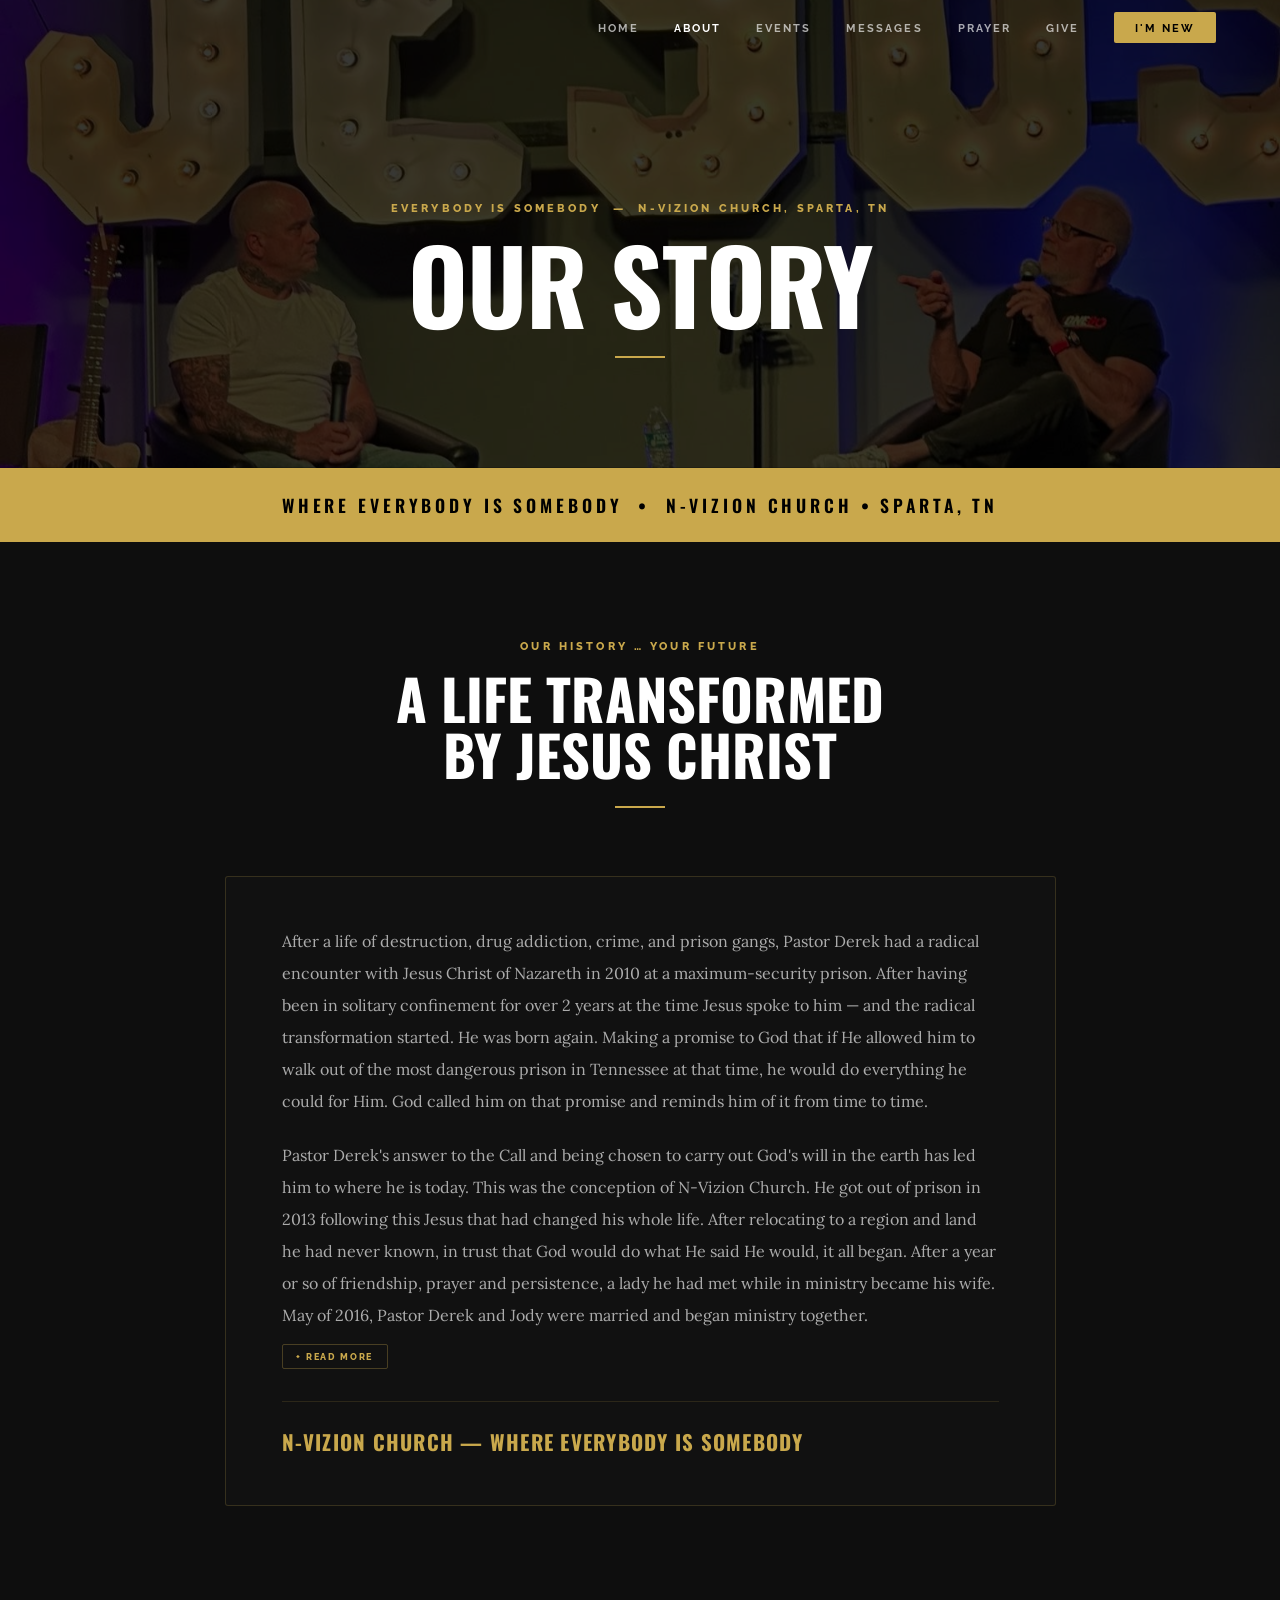
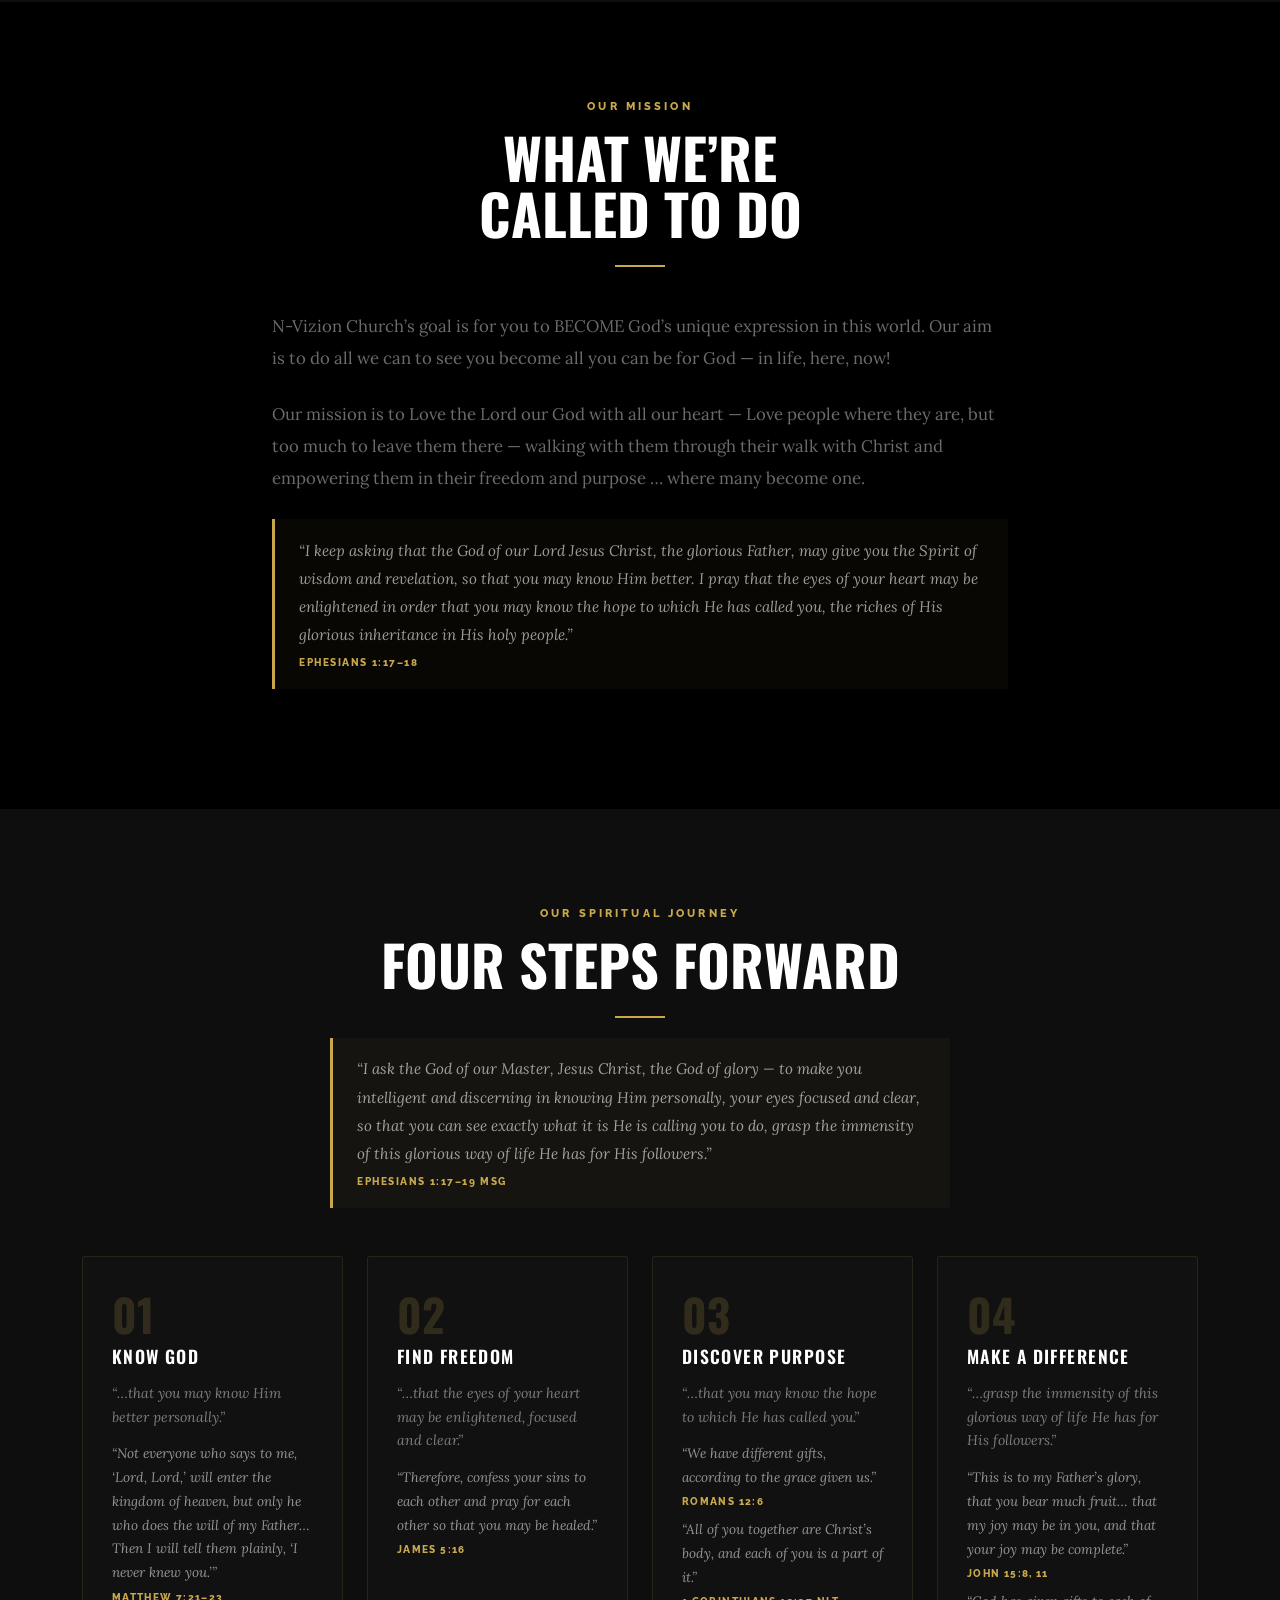
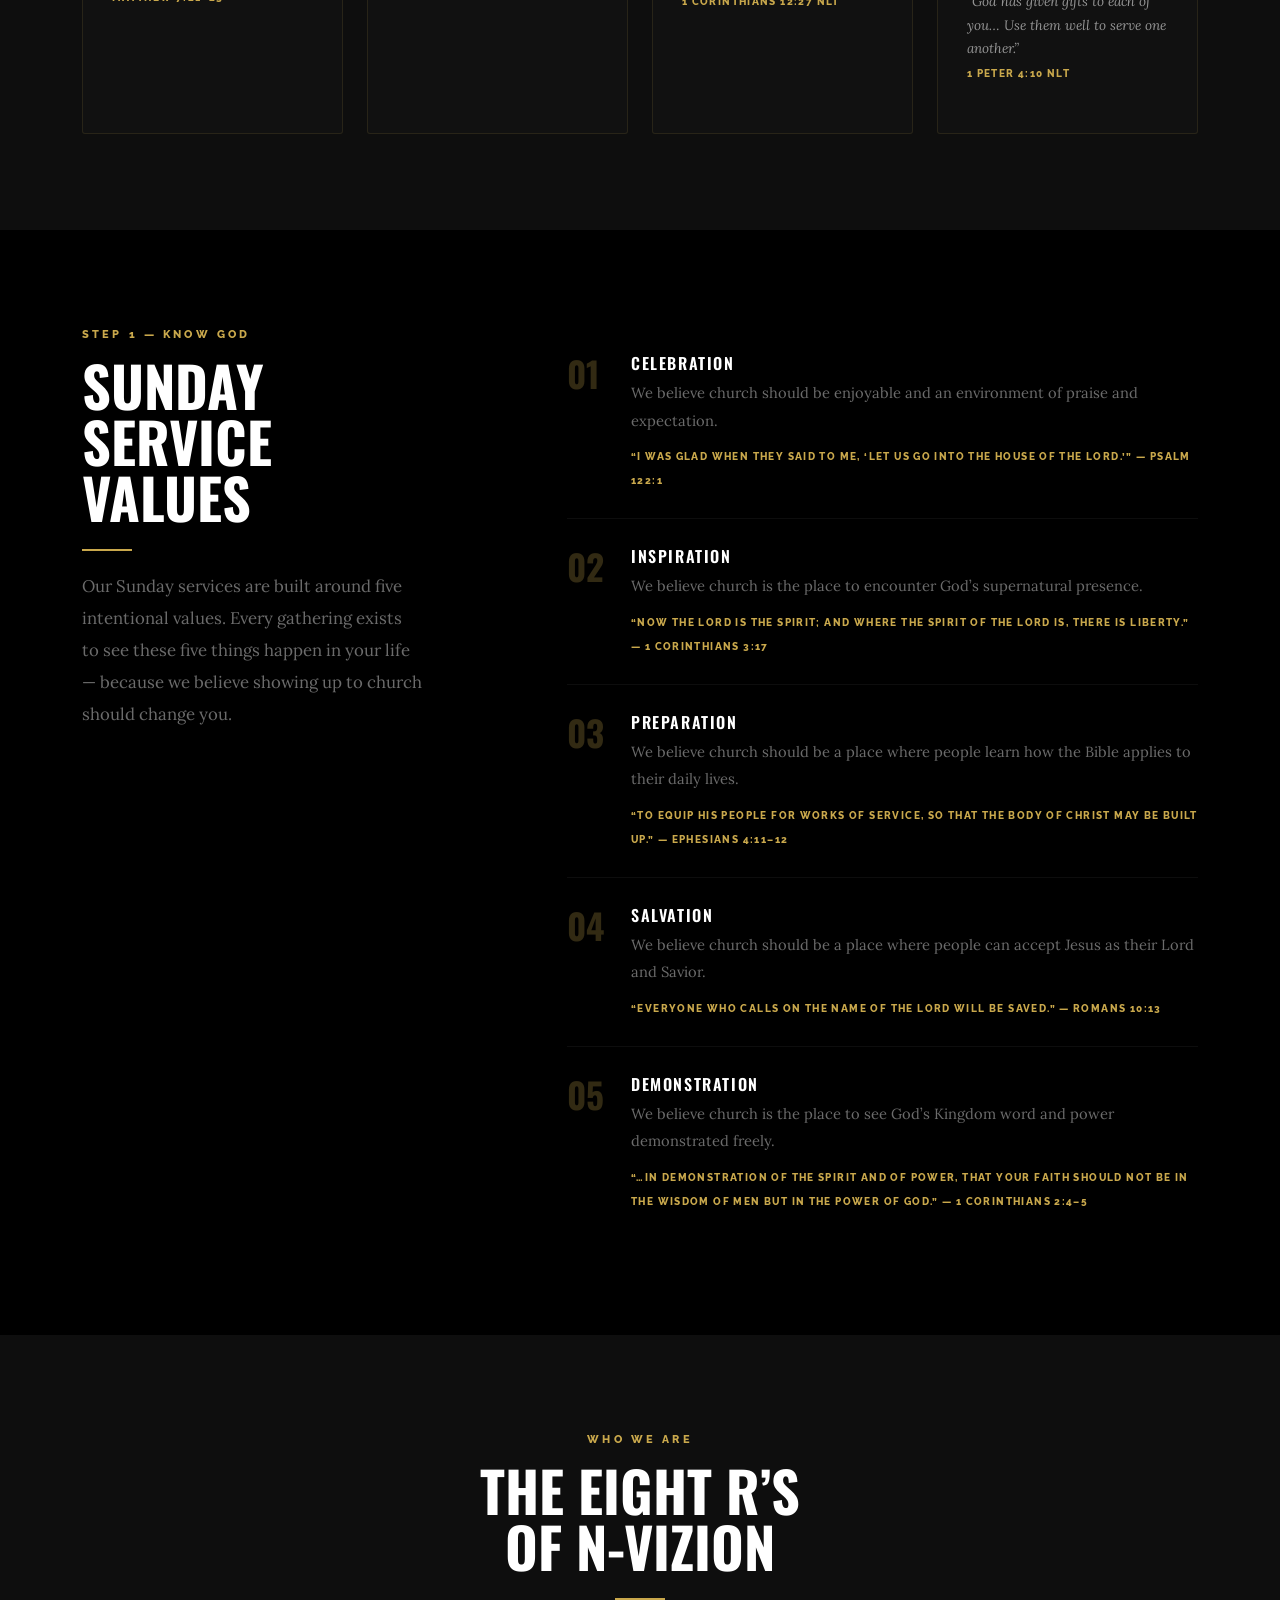
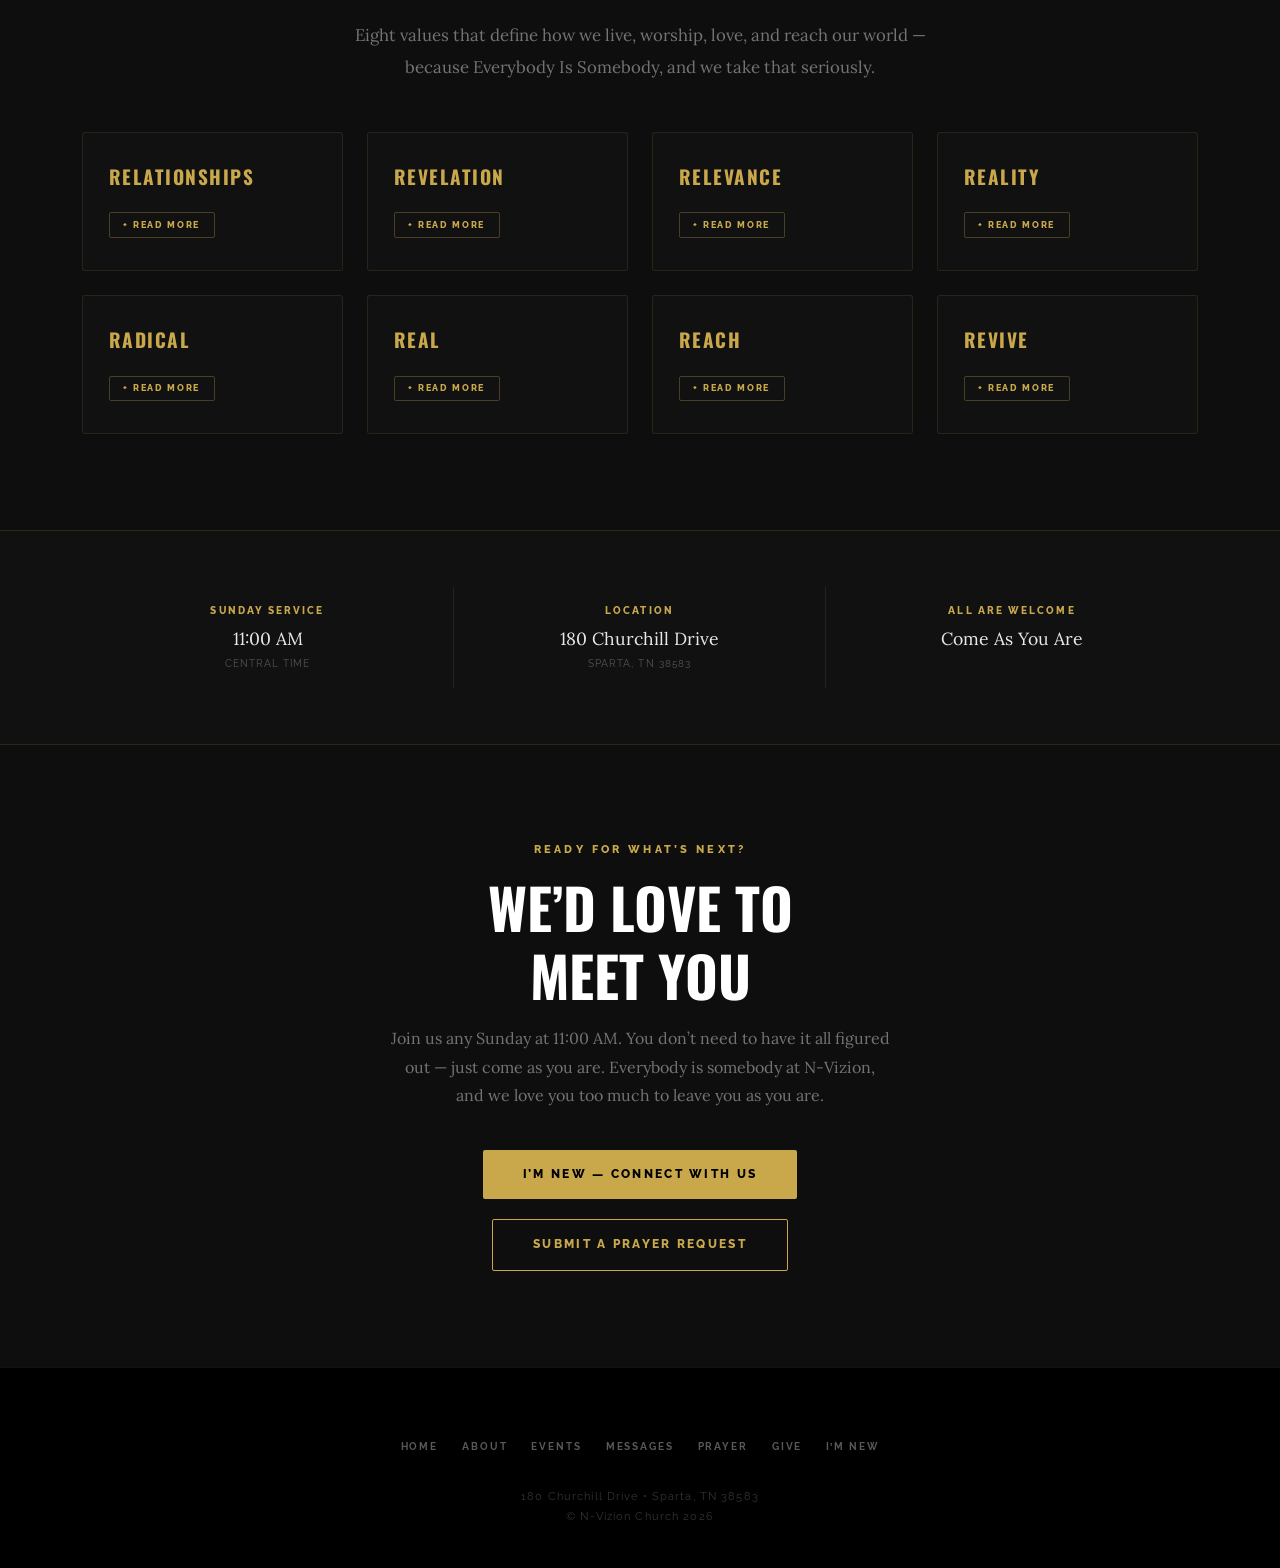
==== about.html @ 4526f561 "V1.11" ====
<!DOCTYPE html>
<html lang="en">
<head>
    <meta charset="utf-8" />
    <meta name="viewport" content="width=device-width, initial-scale=1, shrink-to-fit=no" />
    <meta name="description" content="About N-Vizion Church — Our story, mission, and values. Sparta, TN. Where Everybody Is Somebody." />
    <title>About — N-Vizion Church</title>
    <link rel="icon" type="image/x-icon" href="assets/favicon.ico" />
    <link rel="preconnect" href="https://fonts.googleapis.com" />
    <link rel="preconnect" href="https://fonts.gstatic.com" crossorigin />
    <link href="https://fonts.googleapis.com/css2?family=Oswald:wght@400;500;600;700&family=Raleway:wght@300;400;600;700;800;900&family=Lora:ital,wght@0,400;0,700;1,400&display=swap" rel="stylesheet" />
    <link href="https://cdn.jsdelivr.net/npm/bootstrap@5.2.3/dist/css/bootstrap.min.css" rel="stylesheet" />
    <style>
        *, *::before, *::after { box-sizing: border-box; margin: 0; padding: 0; }
        :root {
            --gold: #c9a84c;
            --gold-light: #e8c86a;
            --black: #000;
            --surface: #0e0e0e;
            --card: #111111;
            --text: rgba(255,255,255,0.82);
            --muted: rgba(255,255,255,0.42);
        }
        html { scroll-behavior: smooth; }
        body { background: var(--black); color: var(--text); font-family: 'Lora', serif; overflow-x: hidden; }
        img { max-width: 100%; }

        /* Scroll reveal */
        .reveal { opacity:0; transform:translateY(48px); transition:opacity .85s cubic-bezier(.16,1,.3,1),transform .85s cubic-bezier(.16,1,.3,1); }
        .reveal.visible { opacity:1; transform:translateY(0); }
        .reveal-delay-1 { transition-delay:.12s; }
        .reveal-delay-2 { transition-delay:.24s; }
        .reveal-delay-3 { transition-delay:.36s; }
        .reveal-delay-4 { transition-delay:.48s; }
        .reveal-delay-5 { transition-delay:.60s; }
        .reveal-delay-6 { transition-delay:.72s; }
        .reveal-delay-7 { transition-delay:.84s; }

        /* Nav */
        .site-nav { position:fixed; top:0; left:0; right:0; z-index:1000; padding:.85rem 0; background:rgba(0,0,0,0); transition:background .4s ease,padding .4s ease; }
        .site-nav.scrolled { background:rgba(0,0,0,.94); backdrop-filter:blur(12px); padding:.5rem 0; border-bottom:1px solid rgba(201,168,76,.13); }
        .nav-inner { display:flex; align-items:center; justify-content:space-between; max-width:1200px; margin:0 auto; padding:0 1.5rem; }
        .nav-logo-wrap a { display:flex; align-items:center; text-decoration:none; }
        .nav-logo { height:48px; width:auto; object-fit:contain; }
        .nav-links { display:flex; align-items:center; gap:2.2rem; list-style:none; }
        .nav-links a { font-family:'Raleway',sans-serif; font-size:.7rem; font-weight:700; letter-spacing:.18em; text-transform:uppercase; color:rgba(255,255,255,.65); text-decoration:none; transition:color .2s; }
        .nav-links a:hover, .nav-links a.active { color:#fff; }
        .nav-cta { font-family:'Raleway',sans-serif; font-size:.68rem; font-weight:800; letter-spacing:.18em; text-transform:uppercase; color:var(--black) !important; background:var(--gold); padding:.55rem 1.3rem; border-radius:2px; text-decoration:none; transition:background .2s; }
        .nav-cta:hover { background:var(--gold-light); color:var(--black) !important; }
        .nav-toggle { display:none; flex-direction:column; gap:5px; background:none; border:none; cursor:pointer; padding:4px; }
        .nav-toggle span { display:block; width:24px; height:2px; background:#fff; transition:all .3s; }
        .mobile-menu { display:none; flex-direction:column; gap:0; background:rgba(0,0,0,.97); padding:1.5rem 1.5rem 2rem; border-top:1px solid rgba(201,168,76,.15); }
        .mobile-menu.open { display:flex; }
        .mobile-menu a { font-family:'Raleway',sans-serif; font-size:.78rem; font-weight:700; letter-spacing:.15em; text-transform:uppercase; color:rgba(255,255,255,.7); text-decoration:none; padding:.85rem 0; border-bottom:1px solid rgba(255,255,255,.06); transition:color .2s; }
        .mobile-menu a:hover { color:#fff; }
        .mobile-menu .nav-cta { margin-top:1.25rem; text-align:center; padding:.8rem; border-bottom:none; border-radius:2px; }
        @media (max-width:900px) { .nav-links { display:none; } .nav-toggle { display:flex; } }

        /* Page hero */
        .page-hero { position:relative; min-height:52vh; display:flex; align-items:center; justify-content:center; overflow:hidden; padding-top:90px; }
        .page-hero-bg { position:absolute; inset:0; background-image:url('assets/img/about-stage.jpg'); background-size:cover; background-position:center 30%; filter:brightness(.22); transform-origin:center; will-change:transform; }
        .page-hero-content { position:relative; z-index:2; text-align:center; padding:4rem 1.5rem; }
        .page-hero-eyebrow { font-family:'Raleway',sans-serif; font-size:.7rem; font-weight:800; letter-spacing:.28em; text-transform:uppercase; color:var(--gold); margin-bottom:1.1rem; }
        .page-hero h1 { font-family:'Oswald',sans-serif; font-size:clamp(3rem,8vw,6.5rem); font-weight:700; text-transform:uppercase; line-height:.95; letter-spacing:-.01em; color:#fff; }
        .page-hero-line { width:50px; height:2px; background:var(--gold); margin:1.5rem auto 0; }

        /* Section headings */
        .section-eyebrow { font-family:'Raleway',sans-serif; font-size:.7rem; font-weight:800; letter-spacing:.28em; text-transform:uppercase; color:var(--gold); margin-bottom:.9rem; }
        .section-headline { font-family:'Oswald',sans-serif; font-size:clamp(2rem,5vw,3.5rem); font-weight:700; text-transform:uppercase; line-height:1; color:#fff; margin-bottom:1.5rem; }
        .divider-gold { width:50px; height:2px; background:var(--gold); margin:1.25rem auto; }

        /* Body text */
        .body-text { font-family:'Lora',serif; font-size:1.05rem; color:var(--muted); line-height:1.9; }

        /* Statement band */
        .statement-band { background:var(--gold); padding:1.5rem 0; text-align:center; }
        .statement-band p { font-family:'Oswald',sans-serif; font-size:clamp(.95rem,2.5vw,1.1rem); font-weight:600; letter-spacing:.22em; text-transform:uppercase; color:#000; margin:0; }

        /* Scripture blockquote */
        .scripture-block { margin:1.5rem 0; padding:1.1rem 1.5rem; border-left:3px solid var(--gold); background:rgba(201,168,76,.04); }
        .scripture-block p { font-family:'Lora',serif; font-style:italic; font-size:.95rem; color:rgba(255,255,255,.6); line-height:1.85; margin:0 0 .4rem; }
        .scripture-block footer { font-family:'Raleway',sans-serif; font-size:.65rem; font-weight:800; letter-spacing:.15em; text-transform:uppercase; color:var(--gold); }

        /* History card */
        .history-card { background:var(--card); border:1px solid rgba(201,168,76,.2); border-radius:3px; padding:3rem 3.5rem; }
        .history-card p { font-family:'Lora',serif; font-size:1rem; color:rgba(255,255,255,.65); line-height:2; margin-bottom:1.4rem; }
        .history-card p:last-of-type { margin-bottom:0; }
        .history-sig { font-family:'Oswald',sans-serif; font-size:1.3rem; font-weight:700; text-transform:uppercase; letter-spacing:.06em; color:var(--gold); padding-top:1.5rem; margin-top:2rem; border-top:1px solid rgba(201,168,76,.15); }
        @media (max-width:768px) { .history-card { padding:2rem 1.5rem; } }

        /* Journey step cards */
        .step-card { background:var(--card); border:1px solid rgba(201,168,76,.12); border-radius:3px; padding:2.2rem 1.8rem; height:100%; transition:border-color .25s; }
        .step-card:hover { border-color:rgba(201,168,76,.4); }
        .step-num { font-family:'Oswald',sans-serif; font-size:2.8rem; font-weight:700; color:rgba(201,168,76,.18); line-height:1; margin-bottom:.6rem; }
        .step-card h3 { font-family:'Oswald',sans-serif; font-size:1.1rem; font-weight:600; text-transform:uppercase; letter-spacing:.08em; color:#fff; margin-bottom:.9rem; }
        .step-card .step-anchor { font-family:'Lora',serif; font-style:italic; font-size:.88rem; color:rgba(255,255,255,.45); line-height:1.7; margin-bottom:.8rem; }
        .step-card .step-verse { font-family:'Lora',serif; font-style:italic; font-size:.85rem; color:rgba(255,255,255,.55); line-height:1.75; margin-bottom:.35rem; }
        .step-card .step-ref { font-family:'Raleway',sans-serif; font-size:.62rem; font-weight:800; letter-spacing:.14em; text-transform:uppercase; color:var(--gold); }

        /* Value rows */
        .value-row { display:flex; align-items:flex-start; gap:1.5rem; padding:1.75rem 0; border-bottom:1px solid rgba(255,255,255,.05); }
        .value-row:last-child { border-bottom:none; }
        .value-num { font-family:'Oswald',sans-serif; font-size:2.2rem; font-weight:700; color:rgba(201,168,76,.25); line-height:1; min-width:2.5rem; padding-top:2px; }
        .value-content h4 { font-family:'Oswald',sans-serif; font-size:1rem; font-weight:600; text-transform:uppercase; letter-spacing:.1em; color:#fff; margin-bottom:.4rem; }
        .value-content p { font-family:'Lora',serif; font-size:.92rem; color:var(--muted); line-height:1.85; margin:0 0 .5rem; }
        .value-content .ref { font-family:'Raleway',sans-serif; font-size:.62rem; font-weight:800; letter-spacing:.14em; text-transform:uppercase; color:var(--gold); }

        /* Eight R cards */
        .r-card { background:var(--card); border:1px solid rgba(201,168,76,.12); border-radius:3px; padding:2rem 1.6rem; height:100%; transition:border-color .25s; }
        .r-card:hover { border-color:rgba(201,168,76,.4); }
        .r-card h3 { font-family:'Oswald',sans-serif; font-size:1.2rem; font-weight:700; text-transform:uppercase; letter-spacing:.08em; color:var(--gold); margin-bottom:.75rem; }
        .r-card p { font-family:'Lora',serif; font-size:.88rem; color:var(--muted); line-height:1.8; margin:0; }

        /* Service strip */
        .service-strip { background:var(--card); border-top:1px solid rgba(201,168,76,.15); border-bottom:1px solid rgba(201,168,76,.15); padding:3.5rem 0; }
        .svc-item { text-align:center; padding:1rem 2rem; border-right:1px solid rgba(201,168,76,.12); }
        .svc-item:last-child { border-right:none; }
        @media (max-width:767px) { .svc-item { border-right:none; border-bottom:1px solid rgba(201,168,76,.12); } .svc-item:last-child { border-bottom:none; } }
        .svc-label { font-family:'Raleway',sans-serif; font-size:.65rem; font-weight:800; letter-spacing:.2em; text-transform:uppercase; color:var(--gold); margin-bottom:.5rem; }
        .svc-value { font-family:'Lora',serif; font-size:1.1rem; color:#e8e8e8; line-height:1.5; }
        .svc-sub { font-family:'Raleway',sans-serif; font-size:.65rem; color:#555; letter-spacing:.1em; text-transform:uppercase; margin-top:.2rem; }

        /* CTA */
        .new-cta { text-align:center; padding:6rem 1.5rem; background:var(--surface); }
        .new-cta .headline { font-family:'Oswald',sans-serif; font-size:clamp(2rem,5vw,3.5rem); font-weight:700; text-transform:uppercase; color:#fff; margin-bottom:1rem; }
        .new-cta .sub { font-family:'Lora',serif; font-size:1rem; color:var(--muted); max-width:500px; margin:0 auto 2.5rem; line-height:1.8; }
        .btn-gold { display:inline-block; font-family:'Raleway',sans-serif; font-size:.72rem; font-weight:800; letter-spacing:.2em; text-transform:uppercase; color:#000; background:var(--gold); padding:1rem 2.5rem; border-radius:2px; text-decoration:none; transition:background .2s,transform .15s; }
        .btn-gold:hover { background:var(--gold-light); color:#000; transform:translateY(-2px); }
        .btn-outline-gold { display:inline-block; font-family:'Raleway',sans-serif; font-size:.72rem; font-weight:800; letter-spacing:.2em; text-transform:uppercase; color:var(--gold); background:transparent; border:1px solid var(--gold); padding:1rem 2.5rem; border-radius:2px; text-decoration:none; transition:background .2s,color .2s; }
        .cta-buttons { display:flex; flex-direction:column; align-items:center; gap:1.25rem; }
        .btn-outline-gold:hover { background:rgba(201,168,76,.1); color:var(--gold-light); }

        /* Footer */
        .site-footer { background:#000; border-top:1px solid rgba(201,168,76,.1); padding:4rem 0 2.5rem; text-align:center; }
        .footer-logo { height:52px; width:auto; margin-bottom:2rem; opacity:.85; }
        .footer-links { display:flex; justify-content:center; flex-wrap:wrap; gap:1.5rem; margin-bottom:2rem; list-style:none; padding:0; }
        .footer-links a { font-family:'Raleway',sans-serif; font-size:.65rem; font-weight:700; letter-spacing:.18em; text-transform:uppercase; color:rgba(255,255,255,.35); text-decoration:none; transition:color .2s; }
        .footer-links a:hover { color:rgba(255,255,255,.75); }
        .footer-address { font-family:'Raleway',sans-serif; font-size:.7rem; letter-spacing:.1em; color:rgba(255,255,255,.2); }
        .footer-address p { margin:.2rem 0; }

        .section { padding:6rem 0; }

    /* READ MORE TOGGLE */
    .more-content { display: none; }
    .more-content.open { display: block; }
    .read-more-btn {
        display: inline-block; background: none;
        border: 1px solid rgba(201,168,76,0.3); border-radius: 2px;
        padding: 0.3rem 0.85rem; margin-top: 0.8rem;
        font-family: 'Raleway', sans-serif; font-weight: 800;
        font-size: 0.57rem; letter-spacing: 0.2em; text-transform: uppercase;
        color: #c9a84c; cursor: pointer; transition: border-color 0.2s, color 0.2s;
    }
    .read-more-btn:hover { border-color: #c9a84c; color: #e8c86a; }
        </style>
</head>
<body>

<!-- NAV -->
<nav class="site-nav" id="siteNav">
    <div class="nav-inner">
        <div class="nav-logo-wrap">
            <a href="index.html"></a>
        </div>
        <ul class="nav-links">
            <li><a href="index.html">Home</a></li>
            <li><a href="about.html" class="active">About</a></li>
            <li><a href="Events.html">Events</a></li>
            <li><a href="Media.html">Messages</a></li>
            <li><a href="Prayer Request.html">Prayer</a></li>
            <li><a href="Give.html">Give</a></li>
            <li><a href="newcomers.html" class="nav-cta">I'm New</a></li>
        </ul>
        <button class="nav-toggle" id="navToggle" aria-label="Open menu">
            <span></span><span></span><span></span>
        </button>
    </div>
    <div class="mobile-menu" id="mobileMenu">
        <a href="index.html">Home</a>
        <a href="about.html">About</a>
        <a href="Events.html">Events</a>
        <a href="Media.html">Messages</a>
        <a href="Prayer Request.html">Prayer Request</a>
        <a href="Give.html">Give</a>
        <a href="newcomers.html" class="nav-cta">I'm New</a>
    </div>
</nav>

<!-- PAGE HERO -->
<section class="page-hero">
    <div class="page-hero-bg" id="heroBg"></div>
    <div class="page-hero-content">
        <p class="page-hero-eyebrow">Everybody Is Somebody &nbsp;&mdash;&nbsp; N-Vizion Church, Sparta, TN</p>
        <h1>Our Story</h1>
        <div class="page-hero-line"></div>
    </div>
</section>

<!-- STATEMENT BAND -->
<div class="statement-band">
    <div class="container">
        <p>Where Everybody Is Somebody &nbsp;&bull;&nbsp; N-Vizion Church &bull; Sparta, TN</p>
    </div>
</div>

<!-- OUR HISTORY -->
<section class="section" style="background: var(--surface);">
    <div class="container">
        <div class="row justify-content-center mb-5">
            <div class="col-lg-8 text-center reveal">
                <p class="section-eyebrow">Our History &hellip; Your Future</p>
                <h2 class="section-headline">A Life Transformed<br>by Jesus Christ</h2>
                <div class="divider-gold"></div>
            </div>
        </div>
        <div class="row justify-content-center">
            <div class="col-lg-9 reveal reveal-delay-1">
                <div class="history-card">
                    <p>After a life of destruction, drug addiction, crime, and prison gangs, Pastor Derek had a radical encounter with Jesus Christ of Nazareth in 2010 at a maximum-security prison. After having been in solitary confinement for over 2 years at the time Jesus spoke to him — and the radical transformation started. He was born again. Making a promise to God that if He allowed him to walk out of the most dangerous prison in Tennessee at that time, he would do everything he could for Him. God called him on that promise and reminds him of it from time to time.</p>
                    <p>Pastor Derek's answer to the Call and being chosen to carry out God's will in the earth has led him to where he is today. This was the conception of N-Vizion Church. He got out of prison in 2013 following this Jesus that had changed his whole life. After relocating to a region and land he had never known, in trust that God would do what He said He would, it all began. After a year or so of friendship, prayer and persistence, a lady he had met while in ministry became his wife. May of 2016, Pastor Derek and Jody were married and began ministry together.</p>

                                        <div id="history-more" class="more-content">
                    <p>In 2020, when the world was shutting down and doubt and despair had gripped the people, Pastor Derek withdrew from a denominational ministry program to sit in his living room with Jody and 2 of their children &mdash; and little did they know, this would be the birth of what we know today as N-Vizion Church. God has placed on them the anointing to destroy the yoke of slavery to religion and traditions of man, to bring forth the Kingdom of our God and His Christ &mdash; the true revelation of what it&rsquo;s all about: relationship with the Father and His will in the earth.</p>
                    <p>Pastor Derek&rsquo;s heart is to see a body fully formed in Christ and walking in the fullness of the Godhead bodily, influencing every realm of governmental authority &mdash; sitting in the rightful seat that Jesus Christ of Nazareth has paid the price for us to sit. Today, if you have been called to us at N-Vizion Church, we are so honored. We make it our aim to do all we can to see you become all you can be for God &mdash; in life, here, now!</p>
                    <p>Jesus Christ of Nazareth is our King and Lord forever. We are anointed by His Holy Spirit, founded on the truth of His Holy Word, and led by the love of the Father that has been extended to us. Let&rsquo;s begin this journey of discovery together as we team up to be all we can be in Christ, and allow Him to be all He desires through us.</p>
                    </div>

                    <button class="read-more-btn" data-target="history-more">+ Read More</button>
                    <div class="history-sig">N-Vizion Church &mdash; Where Everybody Is Somebody</div>
                </div>
            </div>
        </div>
    </div>
</section>

<!-- OUR MISSION -->
<section class="section">
    <div class="container">
        <div class="row justify-content-center">
            <div class="col-lg-8 text-center reveal">
                <p class="section-eyebrow">Our Mission</p>
                <h2 class="section-headline">What We&rsquo;re<br>Called to Do</h2>
                <div class="divider-gold"></div>
            </div>
        </div>
        <div class="row justify-content-center mt-4">
            <div class="col-lg-8 reveal reveal-delay-1">
                <p class="body-text" style="margin-bottom:1.5rem;">N-Vizion Church&rsquo;s goal is for you to BECOME God&rsquo;s unique expression in this world. Our aim is to do all we can to see you become all you can be for God &mdash; in life, here, now!</p>
                <p class="body-text" style="margin-bottom:1.5rem;">Our mission is to Love the Lord our God with all our heart &mdash; Love people where they are, but too much to leave them there &mdash; walking with them through their walk with Christ and empowering them in their freedom and purpose &hellip; where many become one.</p>
                <div class="scripture-block">
                    <p>&ldquo;I keep asking that the God of our Lord Jesus Christ, the glorious Father, may give you the Spirit of wisdom and revelation, so that you may know Him better. I pray that the eyes of your heart may be enlightened in order that you may know the hope to which He has called you, the riches of His glorious inheritance in His holy people.&rdquo;</p>
                    <footer>Ephesians 1:17&ndash;18</footer>
                </div>
            </div>
        </div>
    </div>
</section>

<!-- SPIRITUAL JOURNEY -->
<section class="section" style="background: var(--surface);">
    <div class="container">
        <div class="row justify-content-center mb-5">
            <div class="col-lg-8 text-center reveal">
                <p class="section-eyebrow">Our Spiritual Journey</p>
                <h2 class="section-headline">Four Steps Forward</h2>
                <div class="divider-gold"></div>
                <div class="scripture-block" style="text-align:left; max-width:620px; margin:0 auto;">
                    <p>&ldquo;I ask the God of our Master, Jesus Christ, the God of glory &mdash; to make you intelligent and discerning in knowing Him personally, your eyes focused and clear, so that you can see exactly what it is He is calling you to do, grasp the immensity of this glorious way of life He has for His followers.&rdquo;</p>
                    <footer>Ephesians 1:17&ndash;19 MSG</footer>
                </div>
            </div>
        </div>
        <div class="row g-4">
            <div class="col-md-6 col-lg-3 reveal reveal-delay-1">
                <div class="step-card">
                    <div class="step-num">01</div>
                    <h3>Know God</h3>
                    <p class="step-anchor">&ldquo;&hellip;that you may know Him better personally.&rdquo;</p>
                    <p class="step-verse">&ldquo;Not everyone who says to me, &lsquo;Lord, Lord,&rsquo; will enter the kingdom of heaven, but only he who does the will of my Father&hellip; Then I will tell them plainly, &lsquo;I never knew you.&rsquo;&rdquo;</p>
                    <p class="step-ref">Matthew 7:21&ndash;23</p>
                </div>
            </div>
            <div class="col-md-6 col-lg-3 reveal reveal-delay-2">
                <div class="step-card">
                    <div class="step-num">02</div>
                    <h3>Find Freedom</h3>
                    <p class="step-anchor">&ldquo;&hellip;that the eyes of your heart may be enlightened, focused and clear.&rdquo;</p>
                    <p class="step-verse">&ldquo;Therefore, confess your sins to each other and pray for each other so that you may be healed.&rdquo;</p>
                    <p class="step-ref">James 5:16</p>
                </div>
            </div>
            <div class="col-md-6 col-lg-3 reveal reveal-delay-3">
                <div class="step-card">
                    <div class="step-num">03</div>
                    <h3>Discover Purpose</h3>
                    <p class="step-anchor">&ldquo;&hellip;that you may know the hope to which He has called you.&rdquo;</p>
                    <p class="step-verse">&ldquo;We have different gifts, according to the grace given us.&rdquo;</p>
                    <p class="step-ref" style="margin-bottom:.5rem;">Romans 12:6</p>
                    <p class="step-verse">&ldquo;All of you together are Christ&rsquo;s body, and each of you is a part of it.&rdquo;</p>
                    <p class="step-ref">1 Corinthians 12:27 NLT</p>
                </div>
            </div>
            <div class="col-md-6 col-lg-3 reveal reveal-delay-4">
                <div class="step-card">
                    <div class="step-num">04</div>
                    <h3>Make a Difference</h3>
                    <p class="step-anchor">&ldquo;&hellip;grasp the immensity of this glorious way of life He has for His followers.&rdquo;</p>
                    <p class="step-verse">&ldquo;This is to my Father&rsquo;s glory, that you bear much fruit&hellip; that my joy may be in you, and that your joy may be complete.&rdquo;</p>
                    <p class="step-ref" style="margin-bottom:.5rem;">John 15:8, 11</p>
                    <p class="step-verse">&ldquo;God has given gifts to each of you&hellip; Use them well to serve one another.&rdquo;</p>
                    <p class="step-ref">1 Peter 4:10 NLT</p>
                </div>
            </div>
        </div>
    </div>
</section>

<!-- SUNDAY SERVICE VALUES -->
<section class="section">
    <div class="container">
        <div class="row g-5 align-items-start">
            <div class="col-lg-4 reveal">
                <p class="section-eyebrow">Step 1 &mdash; Know God</p>
                <h2 class="section-headline">Sunday Service<br>Values</h2>
                <div class="divider-gold" style="margin-left:0;"></div>
                <p class="body-text">Our Sunday services are built around five intentional values. Every gathering exists to see these five things happen in your life &mdash; because we believe showing up to church should change you.</p>
            </div>
            <div class="col-lg-7 offset-lg-1 reveal reveal-delay-1">
                <div class="value-row">
                    <div class="value-num">01</div>
                    <div class="value-content">
                        <h4>Celebration</h4>
                        <p>We believe church should be enjoyable and an environment of praise and expectation.</p>
                        <span class="ref">&ldquo;I was glad when they said to me, &lsquo;Let us go into the house of the Lord.&rsquo;&rdquo; &mdash; Psalm 122:1</span>
                    </div>
                </div>
                <div class="value-row">
                    <div class="value-num">02</div>
                    <div class="value-content">
                        <h4>Inspiration</h4>
                        <p>We believe church is the place to encounter God&rsquo;s supernatural presence.</p>
                        <span class="ref">&ldquo;Now the Lord is the Spirit; and where the Spirit of the Lord is, there is liberty.&rdquo; &mdash; 1 Corinthians 3:17</span>
                    </div>
                </div>
                <div class="value-row">
                    <div class="value-num">03</div>
                    <div class="value-content">
                        <h4>Preparation</h4>
                        <p>We believe church should be a place where people learn how the Bible applies to their daily lives.</p>
                        <span class="ref">&ldquo;To equip His people for works of service, so that the body of Christ may be built up.&rdquo; &mdash; Ephesians 4:11&ndash;12</span>
                    </div>
                </div>
                <div class="value-row">
                    <div class="value-num">04</div>
                    <div class="value-content">
                        <h4>Salvation</h4>
                        <p>We believe church should be a place where people can accept Jesus as their Lord and Savior.</p>
                        <span class="ref">&ldquo;Everyone who calls on the name of the Lord will be saved.&rdquo; &mdash; Romans 10:13</span>
                    </div>
                </div>
                <div class="value-row">
                    <div class="value-num">05</div>
                    <div class="value-content">
                        <h4>Demonstration</h4>
                        <p>We believe church is the place to see God&rsquo;s Kingdom word and power demonstrated freely.</p>
                        <span class="ref">&ldquo;&hellip;in demonstration of the Spirit and of power, that your faith should not be in the wisdom of men but in the power of God.&rdquo; &mdash; 1 Corinthians 2:4&ndash;5</span>
                    </div>
                </div>
            </div>
        </div>
    </div>
</section>

<!-- THE EIGHT R'S -->
<section class="section" style="background: var(--surface);">
    <div class="container">
        <div class="row justify-content-center mb-5">
            <div class="col-lg-8 text-center reveal">
                <p class="section-eyebrow">Who We Are</p>
                <h2 class="section-headline">The Eight R&rsquo;s<br>of N-Vizion</h2>
                <div class="divider-gold"></div>
                <p class="body-text" style="max-width:580px; margin:0 auto;">Eight values that define how we live, worship, love, and reach our world &mdash; because Everybody Is Somebody, and we take that seriously.</p>
            </div>
        </div>
        <div class="row g-4 mb-4">
            <div class="col-md-6 col-lg-3 reveal reveal-delay-1">
                <div class="r-card">
                    <h3>Relationships</h3>

                                        <div id="r-more-1" class="more-content">
                    <p style="margin-top:.65rem;">We Love God and Love People. It is the foundation of who we are. Jesus is King and we worship with all our might. We break the spirit of religion and help real people encounter the life-changing presence of Almighty God.</p>
                    </div>

                    <button class="read-more-btn" data-target="r-more-1">+ Read More</button>
                </div>
            </div>
            <div class="col-md-6 col-lg-3 reveal reveal-delay-2">
                <div class="r-card">
                                        <h3>Revelation</h3>

                                        <div id="r-more-2" class="more-content">
                    <p style="margin-top:.65rem;">We Love His Word. It is a light to our path and a lamp to our feet. We honor the Word with active reverence and respect &mdash; and the Kingdom is our pursuit. We have an undying hunger to seek His Kingdom first.</p>
                    </div>

                    <button class="read-more-btn" data-target="r-more-2">+ Read More</button>
                </div>
            </div>
            <div class="col-md-6 col-lg-3 reveal reveal-delay-3">
                <div class="r-card">
                                        <h3>Relevance</h3>

                                        <div id="r-more-3" class="more-content">
                    <p style="margin-top:.65rem;">We won&rsquo;t marry our methods. We will marry the move of the Holy Spirit. Our faith is active &mdash; not just for the hereafter, but the here and now. Jesus came that we might have life and life more abundantly.</p>
                    </div>

                    <button class="read-more-btn" data-target="r-more-3">+ Read More</button>
                </div>
            </div>
            <div class="col-md-6 col-lg-3 reveal reveal-delay-4">
                <div class="r-card">
                                        <h3>Reality</h3>

                                        <div id="r-more-4" class="more-content">
                    <p style="margin-top:.65rem;">We won&rsquo;t limit God to history &mdash; we will see Him manifest His glory here and now. We expect the full manifestation of the Holy Spirit&rsquo;s presence and power. We live radical generosity, because He is worthy.</p>
                    </div>

                    <button class="read-more-btn" data-target="r-more-4">+ Read More</button>
                </div>
            </div>
        </div>
        <div class="row g-4">
            <div class="col-md-6 col-lg-3 reveal reveal-delay-1">
                <div class="r-card">
                                        <h3>Radical</h3>

                                        <div id="r-more-5" class="more-content">
                    <p style="margin-top:.65rem;">We will be and do things different from the usual and traditional ways. We are extremely passionate in our service to the Lord and lean in to God&rsquo;s ability to change our existing views, habits, and conditions for His purpose.</p>
                    </div>

                    <button class="read-more-btn" data-target="r-more-5">+ Read More</button>
                </div>
            </div>
            <div class="col-md-6 col-lg-3 reveal reveal-delay-2">
                <div class="r-card">
                                        <h3>Real</h3>

                                        <div id="r-more-6" class="more-content">
                    <p style="margin-top:.65rem;">We will live with substance, so our lives are what we claim them to be in all areas. The &ldquo;fake&rdquo; will break off our lives. We are authentic &mdash; genuine in our faith, our love, what we are for and what we are against.</p>
                    </div>

                    <button class="read-more-btn" data-target="r-more-6">+ Read More</button>
                </div>
            </div>
            <div class="col-md-6 col-lg-3 reveal reveal-delay-3">
                <div class="r-card">
                                        <h3>Reach</h3>

                                        <div id="r-more-7" class="more-content">
                    <p style="margin-top:.65rem;">We try hard to achieve or succeed at what we set out to accomplish. We will reach to advance the Kingdom &mdash; for the lost, for the straggler, for every area of success that God has for us. It is His will that we prosper.</p>
                    </div>

                    <button class="read-more-btn" data-target="r-more-7">+ Read More</button>
                </div>
            </div>
            <div class="col-md-6 col-lg-3 reveal reveal-delay-4">
                <div class="r-card">
                    <h3>Revive</h3>

                                        <div id="r-more-8" class="more-content">
                    <p style="margin-top:.65rem;">We will live with a burning passion and stay full of the Holy Spirit and His Word, allowing God to revive everyone and everything we come in contact with. We are committed to being active in our service to and for the Lord.</p>
                    </div>

                    <button class="read-more-btn" data-target="r-more-8">+ Read More</button>
                </div>
            </div>
        </div>
    </div>
</section>

<!-- SERVICE INFO STRIP -->
<div class="service-strip">
    <div class="container">
        <div class="row g-0 justify-content-center">
            <div class="col-md-4 svc-item reveal">
                <div class="svc-label">Sunday Service</div>
                <div class="svc-value">11:00 AM</div>
                <div class="svc-sub">Central Time</div>
            </div>
            <div class="col-md-4 svc-item reveal reveal-delay-1">
                <div class="svc-label">Location</div>
                <div class="svc-value">180 Churchill Drive</div>
                <div class="svc-sub">Sparta, TN 38583</div>
            </div>
            <div class="col-md-4 svc-item reveal reveal-delay-2">
                <div class="svc-label">All Are Welcome</div>
                <div class="svc-value">Come As You Are</div>
            </div>
        </div>
    </div>
</div>

<!-- CTA -->
<div class="new-cta">
    <p class="section-eyebrow" style="margin-bottom:1rem;">Ready for What&rsquo;s Next?</p>
    <h2 class="headline">We&rsquo;d Love to<br>Meet You</h2>
    <p class="sub">Join us any Sunday at 11:00 AM. You don&rsquo;t need to have it all figured out &mdash; just come as you are. Everybody is somebody at N-Vizion, and we love you too much to leave you as you are.</p>
    <div class="cta-buttons">
        <a href="newcomers.html" class="btn-gold">I&rsquo;m New &mdash; Connect with Us</a>
        <a href="Prayer Request.html" class="btn-outline-gold">Submit a Prayer Request</a>
    </div>
</div>

<!-- FOOTER -->
<footer class="site-footer">
    <div class="container">
        <ul class="footer-links">
            <li><a href="index.html">Home</a></li>
            <li><a href="about.html">About</a></li>
            <li><a href="Events.html">Events</a></li>
            <li><a href="Media.html">Messages</a></li>
            <li><a href="Prayer Request.html">Prayer</a></li>
            <li><a href="Give.html">Give</a></li>
            <li><a href="newcomers.html">I&rsquo;m New</a></li>
        </ul>
        <div class="footer-address">
            <p>180 Churchill Drive &bull; Sparta, TN 38583</p>
            <p>&copy; N-Vizion Church 2026</p>
        </div>
    </div>
</footer>

<script>
    const nav = document.getElementById('siteNav');
    window.addEventListener('scroll', () => { nav.classList.toggle('scrolled', window.scrollY > 40); }, { passive: true });
    const toggle = document.getElementById('navToggle');
    const menu = document.getElementById('mobileMenu');
    toggle.addEventListener('click', () => menu.classList.toggle('open'));
    const heroBg = document.getElementById('heroBg');
    window.addEventListener('scroll', () => { if (heroBg) heroBg.style.transform = `translateY(${window.scrollY * 0.3}px)`; }, { passive: true });
    const observer = new IntersectionObserver((entries) => {
        entries.forEach(e => { if (e.isIntersecting) { e.target.classList.add('visible'); observer.unobserve(e.target); } });
    }, { threshold: 0.1 });

    // Read More toggles
    document.querySelectorAll('.read-more-btn').forEach(function(btn){
        btn.addEventListener('click', function(){
            var t = document.getElementById(btn.dataset.target);
            var open = t.classList.toggle('open');
            btn.textContent = open ? '— Read Less' : '+ Read More';
        });
    });
    document.querySelectorAll('.reveal').forEach(el => observer.observe(el));
</script>

</body>
</html>
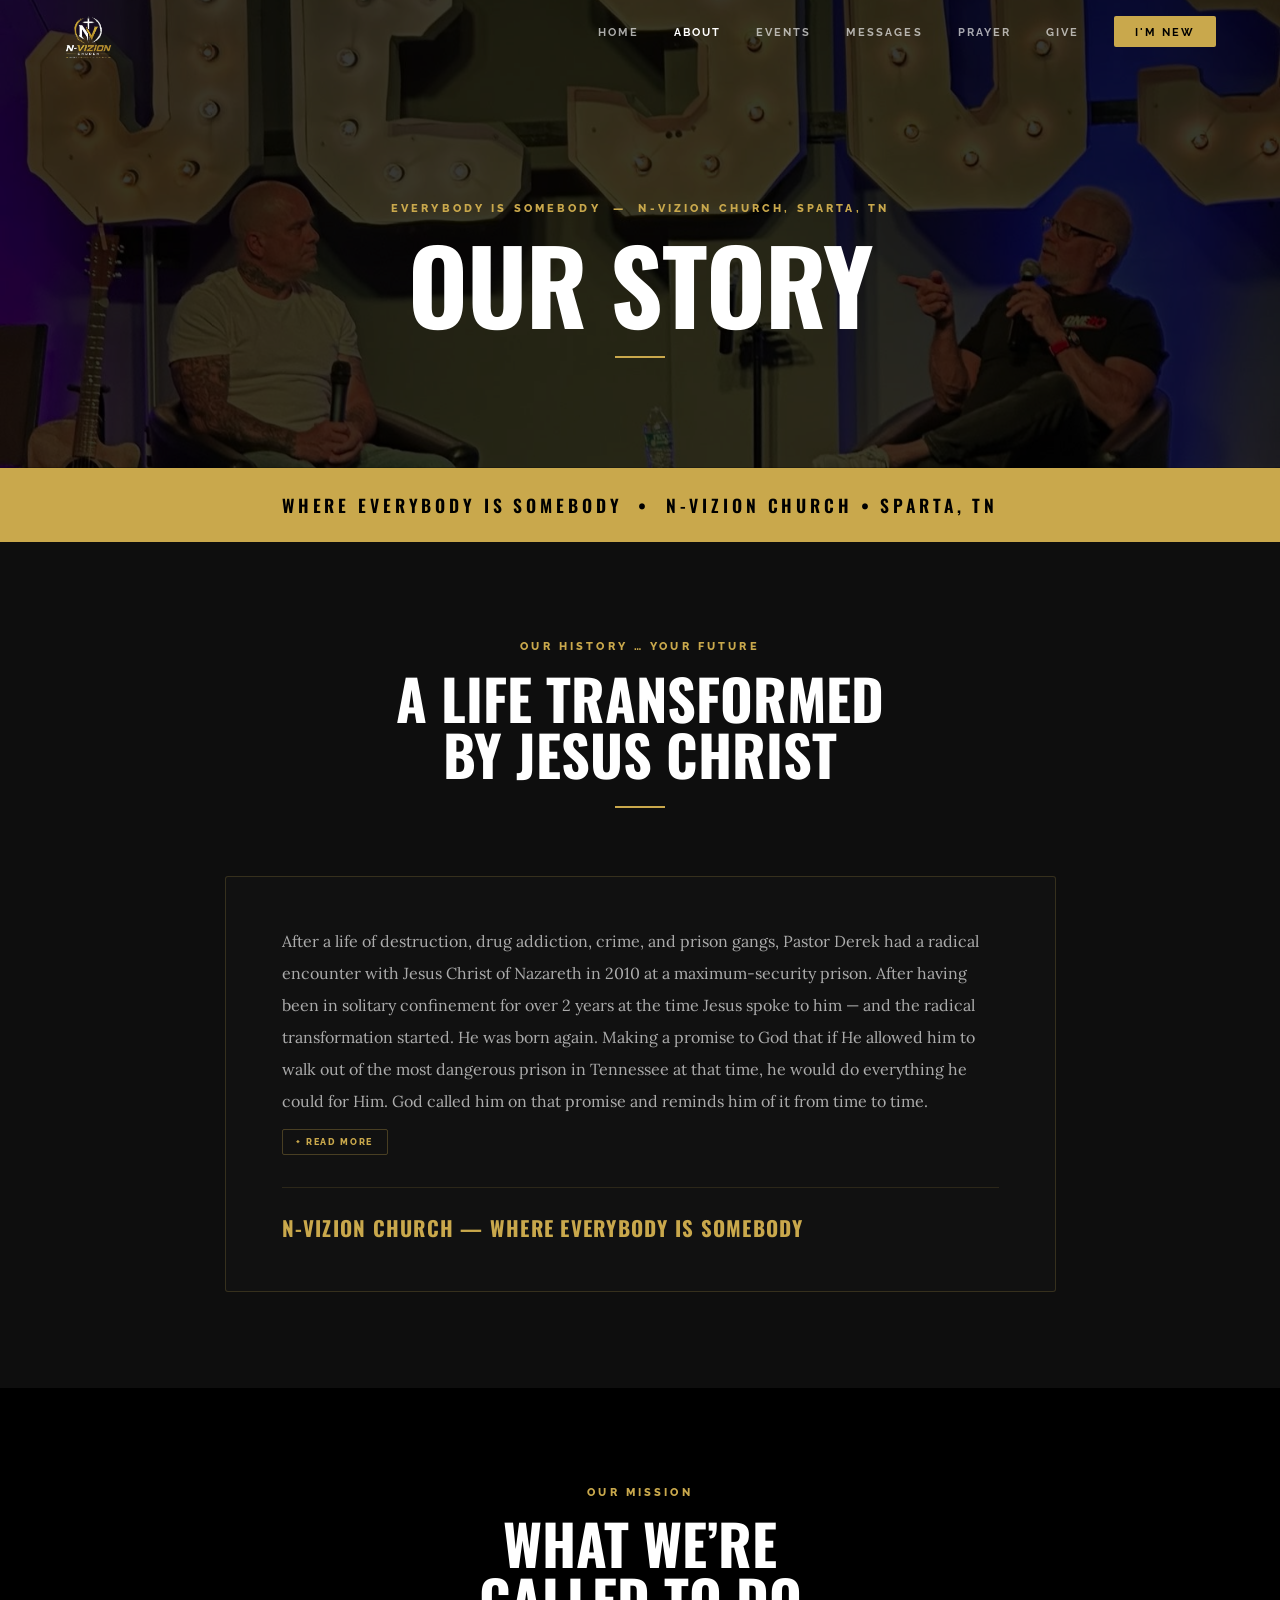
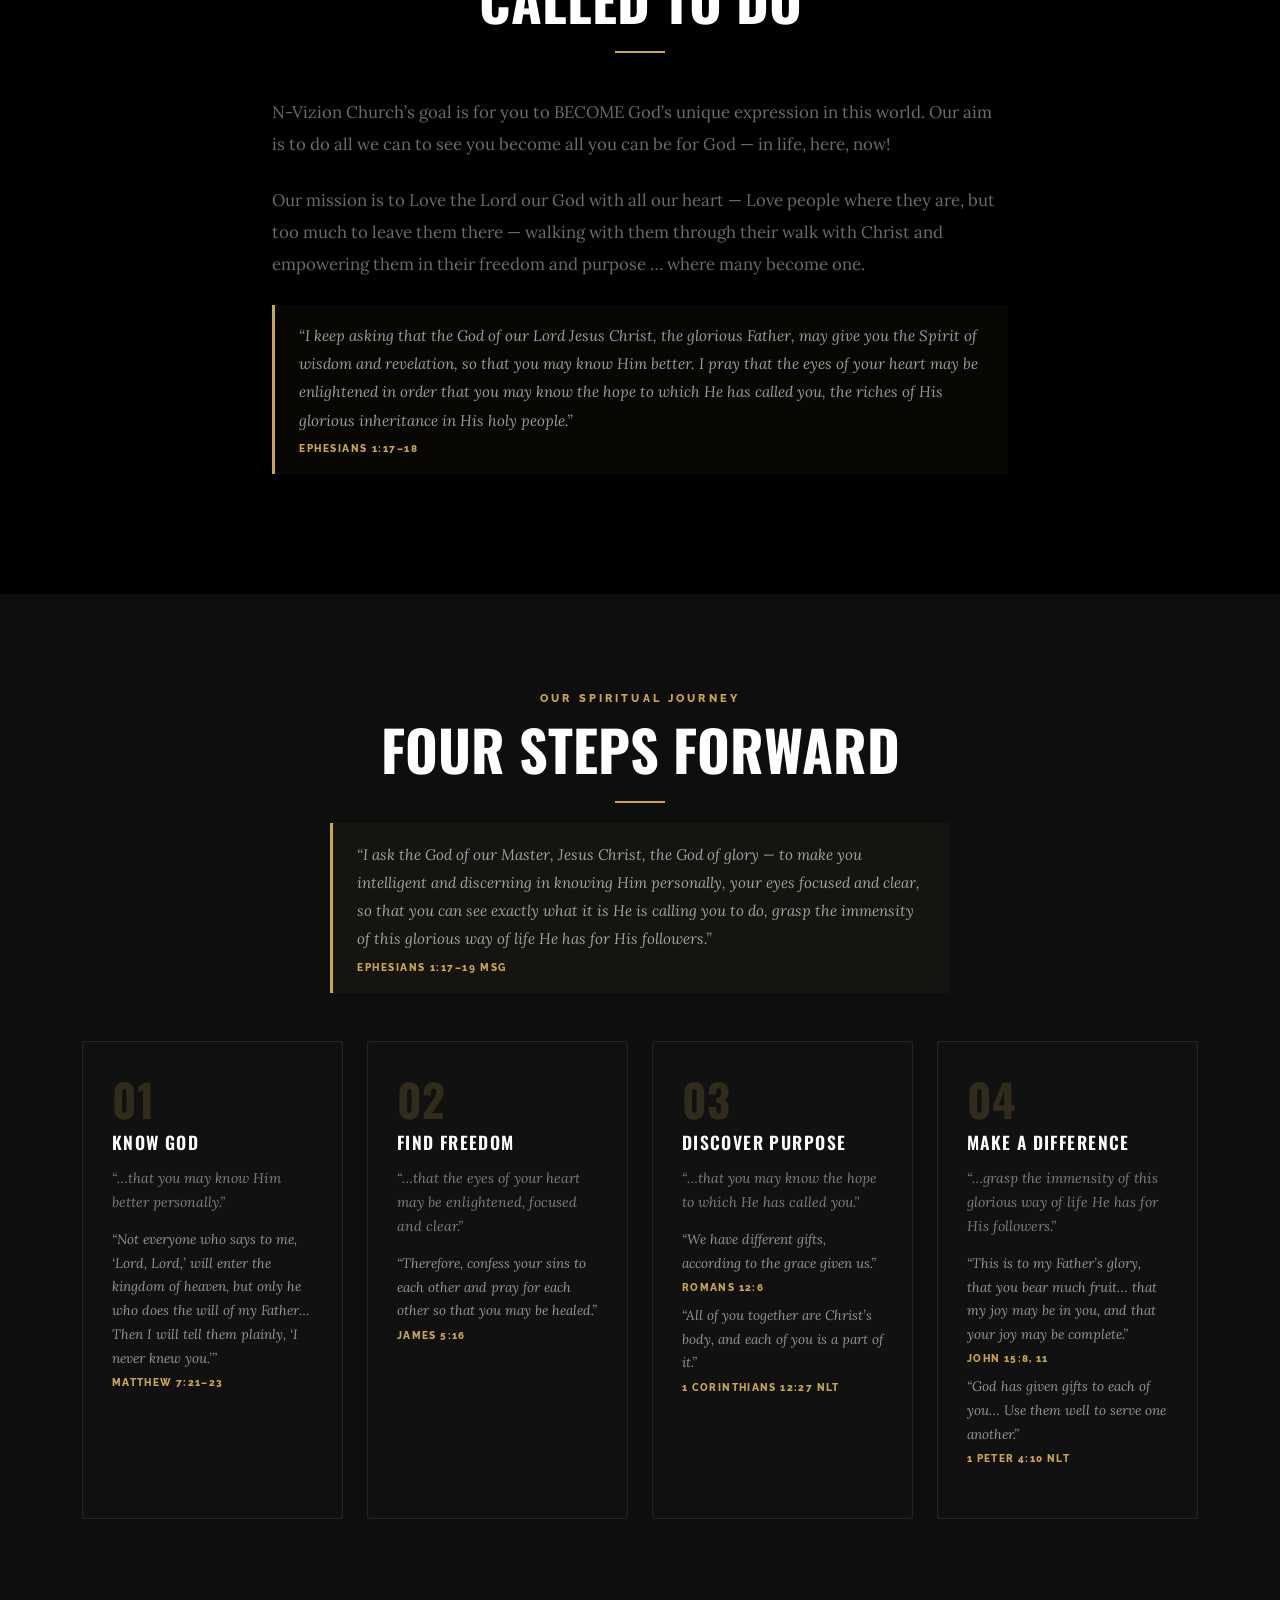
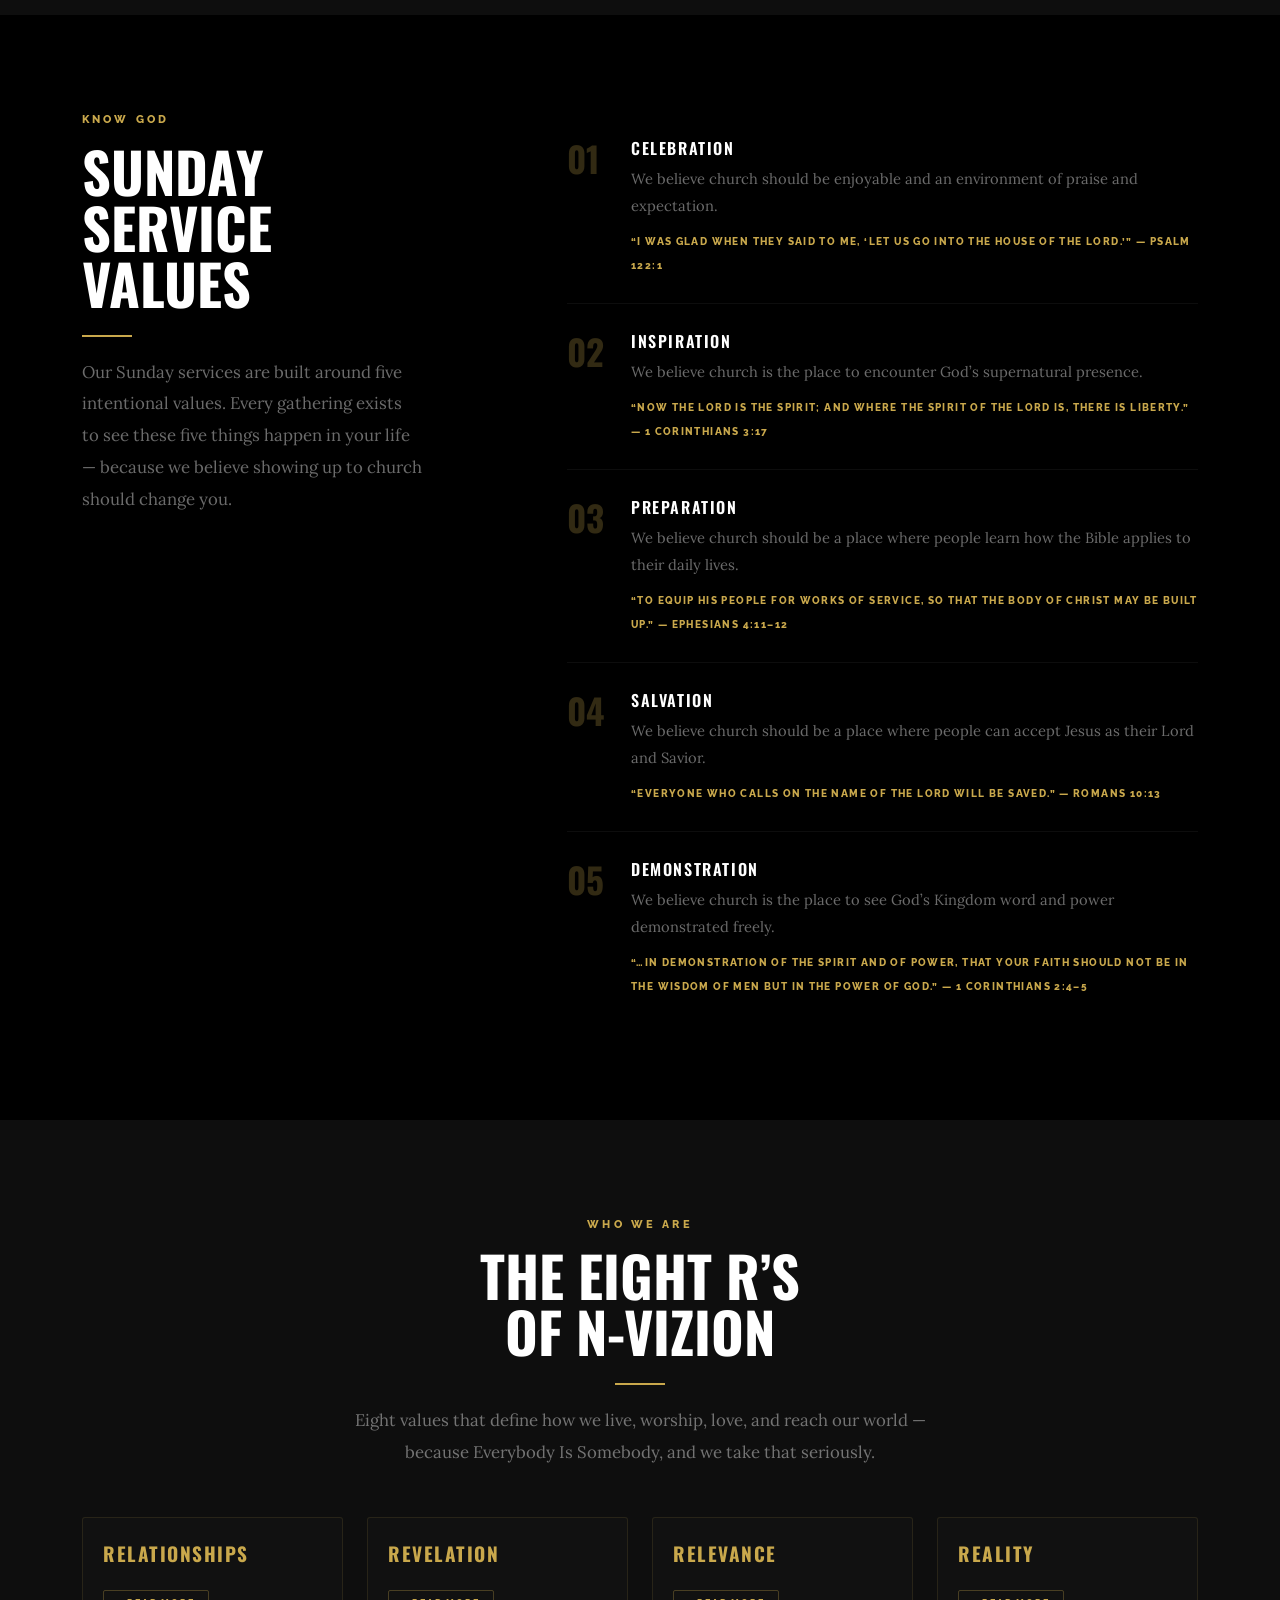
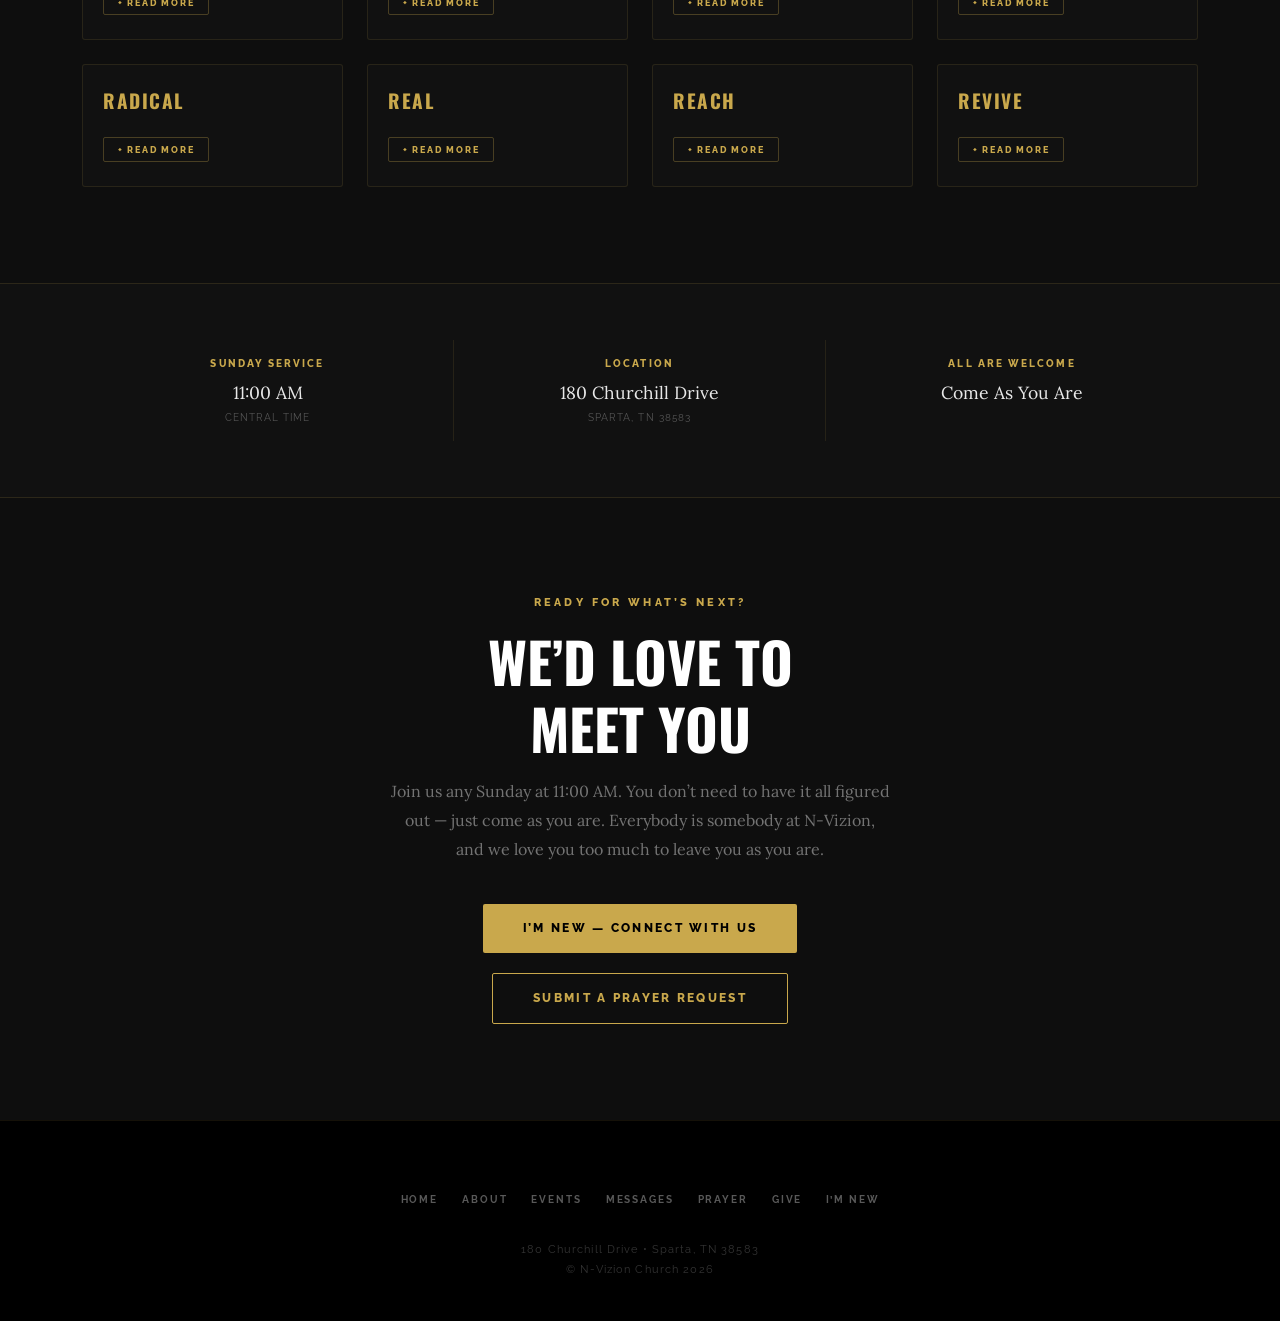
==== commit 2eb2ab82: "V1.3" ====
--- a/about.html
+++ b/about.html
@@ -106,7 +106,7 @@
         .value-content .ref { font-family:'Raleway',sans-serif; font-size:.62rem; font-weight:800; letter-spacing:.14em; text-transform:uppercase; color:var(--gold); }
 
         /* Eight R cards */
-        .r-card { background:var(--card); border:1px solid rgba(201,168,76,.12); border-radius:3px; padding:2rem 1.6rem; height:100%; transition:border-color .25s; }
+        .r-card { background:var(--card); border:1px solid rgba(201,168,76,.12); border-radius:3px; padding: 1.5rem 1.25rem; height: auto; transition:border-color .25s; }
         .r-card:hover { border-color:rgba(201,168,76,.4); }
         .r-card h3 { font-family:'Oswald',sans-serif; font-size:1.2rem; font-weight:700; text-transform:uppercase; letter-spacing:.08em; color:var(--gold); margin-bottom:.75rem; }
         .r-card p { font-family:'Lora',serif; font-size:.88rem; color:var(--muted); line-height:1.8; margin:0; }
@@ -161,7 +161,9 @@
 <nav class="site-nav" id="siteNav">
     <div class="nav-inner">
         <div class="nav-logo-wrap">
-            <a href="index.html"></a>
+            <a href="index.html">
+                <img src="assets/img/logo-gold.png" alt="N-Vizion Church" class="nav-logo" />
+            </a>
         </div>
         <ul class="nav-links">
             <li><a href="index.html">Home</a></li>
@@ -178,10 +180,10 @@
     </div>
     <div class="mobile-menu" id="mobileMenu">
         <a href="index.html">Home</a>
-        <a href="about.html">About</a>
+        <a href="about.html" class="active">About</a>
         <a href="Events.html">Events</a>
         <a href="Media.html">Messages</a>
-        <a href="Prayer Request.html">Prayer Request</a>
+        <a href="Prayer Request.html">Prayer</a>
         <a href="Give.html">Give</a>
         <a href="newcomers.html" class="nav-cta">I'm New</a>
     </div>
@@ -218,9 +220,9 @@
             <div class="col-lg-9 reveal reveal-delay-1">
                 <div class="history-card">
                     <p>After a life of destruction, drug addiction, crime, and prison gangs, Pastor Derek had a radical encounter with Jesus Christ of Nazareth in 2010 at a maximum-security prison. After having been in solitary confinement for over 2 years at the time Jesus spoke to him — and the radical transformation started. He was born again. Making a promise to God that if He allowed him to walk out of the most dangerous prison in Tennessee at that time, he would do everything he could for Him. God called him on that promise and reminds him of it from time to time.</p>
+
+                    <div id="history-more" class="more-content">
                     <p>Pastor Derek's answer to the Call and being chosen to carry out God's will in the earth has led him to where he is today. This was the conception of N-Vizion Church. He got out of prison in 2013 following this Jesus that had changed his whole life. After relocating to a region and land he had never known, in trust that God would do what He said He would, it all began. After a year or so of friendship, prayer and persistence, a lady he had met while in ministry became his wife. May of 2016, Pastor Derek and Jody were married and began ministry together.</p>
-
-                                        <div id="history-more" class="more-content">
                     <p>In 2020, when the world was shutting down and doubt and despair had gripped the people, Pastor Derek withdrew from a denominational ministry program to sit in his living room with Jody and 2 of their children &mdash; and little did they know, this would be the birth of what we know today as N-Vizion Church. God has placed on them the anointing to destroy the yoke of slavery to religion and traditions of man, to bring forth the Kingdom of our God and His Christ &mdash; the true revelation of what it&rsquo;s all about: relationship with the Father and His will in the earth.</p>
                     <p>Pastor Derek&rsquo;s heart is to see a body fully formed in Christ and walking in the fullness of the Godhead bodily, influencing every realm of governmental authority &mdash; sitting in the rightful seat that Jesus Christ of Nazareth has paid the price for us to sit. Today, if you have been called to us at N-Vizion Church, we are so honored. We make it our aim to do all we can to see you become all you can be for God &mdash; in life, here, now!</p>
                     <p>Jesus Christ of Nazareth is our King and Lord forever. We are anointed by His Holy Spirit, founded on the truth of His Holy Word, and led by the love of the Father that has been extended to us. Let&rsquo;s begin this journey of discovery together as we team up to be all we can be in Christ, and allow Him to be all He desires through us.</p>
@@ -321,7 +323,7 @@
     <div class="container">
         <div class="row g-5 align-items-start">
             <div class="col-lg-4 reveal">
-                <p class="section-eyebrow">Step 1 &mdash; Know God</p>
+                <p class="section-eyebrow">Know God</p>
                 <h2 class="section-headline">Sunday Service<br>Values</h2>
                 <div class="divider-gold" style="margin-left:0;"></div>
                 <p class="body-text">Our Sunday services are built around five intentional values. Every gathering exists to see these five things happen in your life &mdash; because we believe showing up to church should change you.</p>
@@ -530,28 +532,19 @@
     </div>
 </footer>
 
-<script>
-    const nav = document.getElementById('siteNav');
-    window.addEventListener('scroll', () => { nav.classList.toggle('scrolled', window.scrollY > 40); }, { passive: true });
-    const toggle = document.getElementById('navToggle');
-    const menu = document.getElementById('mobileMenu');
-    toggle.addEventListener('click', () => menu.classList.toggle('open'));
-    const heroBg = document.getElementById('heroBg');
-    window.addEventListener('scroll', () => { if (heroBg) heroBg.style.transform = `translateY(${window.scrollY * 0.3}px)`; }, { passive: true });
-    const observer = new IntersectionObserver((entries) => {
-        entries.forEach(e => { if (e.isIntersecting) { e.target.classList.add('visible'); observer.unobserve(e.target); } });
-    }, { threshold: 0.1 });
-
-    // Read More toggles
-    document.querySelectorAll('.read-more-btn').forEach(function(btn){
-        btn.addEventListener('click', function(){
-            var t = document.getElementById(btn.dataset.target);
-            var open = t.classList.toggle('open');
-            btn.textContent = open ? '— Read Less' : '+ Read More';
-        });
-    });
-    document.querySelectorAll('.reveal').forEach(el => observer.observe(el));
-</script>
-
+
+        <script id="shared-nav-js">
+        (function(){
+            var nav = document.getElementById('siteNav');
+            window.addEventListener('scroll', function(){ nav.classList.toggle('scrolled', window.scrollY > 40); }, { passive: true });
+            var toggle = document.getElementById('navToggle');
+            var menu   = document.getElementById('mobileMenu');
+            toggle.addEventListener('click', function(){ menu.classList.toggle('open'); });
+            var observer = new IntersectionObserver(function(entries){
+                entries.forEach(function(e){ if(e.isIntersecting){ e.target.classList.add('visible'); observer.unobserve(e.target); } });
+            }, { threshold: 0.1 });
+            document.querySelectorAll('.reveal').forEach(function(el){ observer.observe(el); });
+        })();
+        </script>
 </body>
 </html>
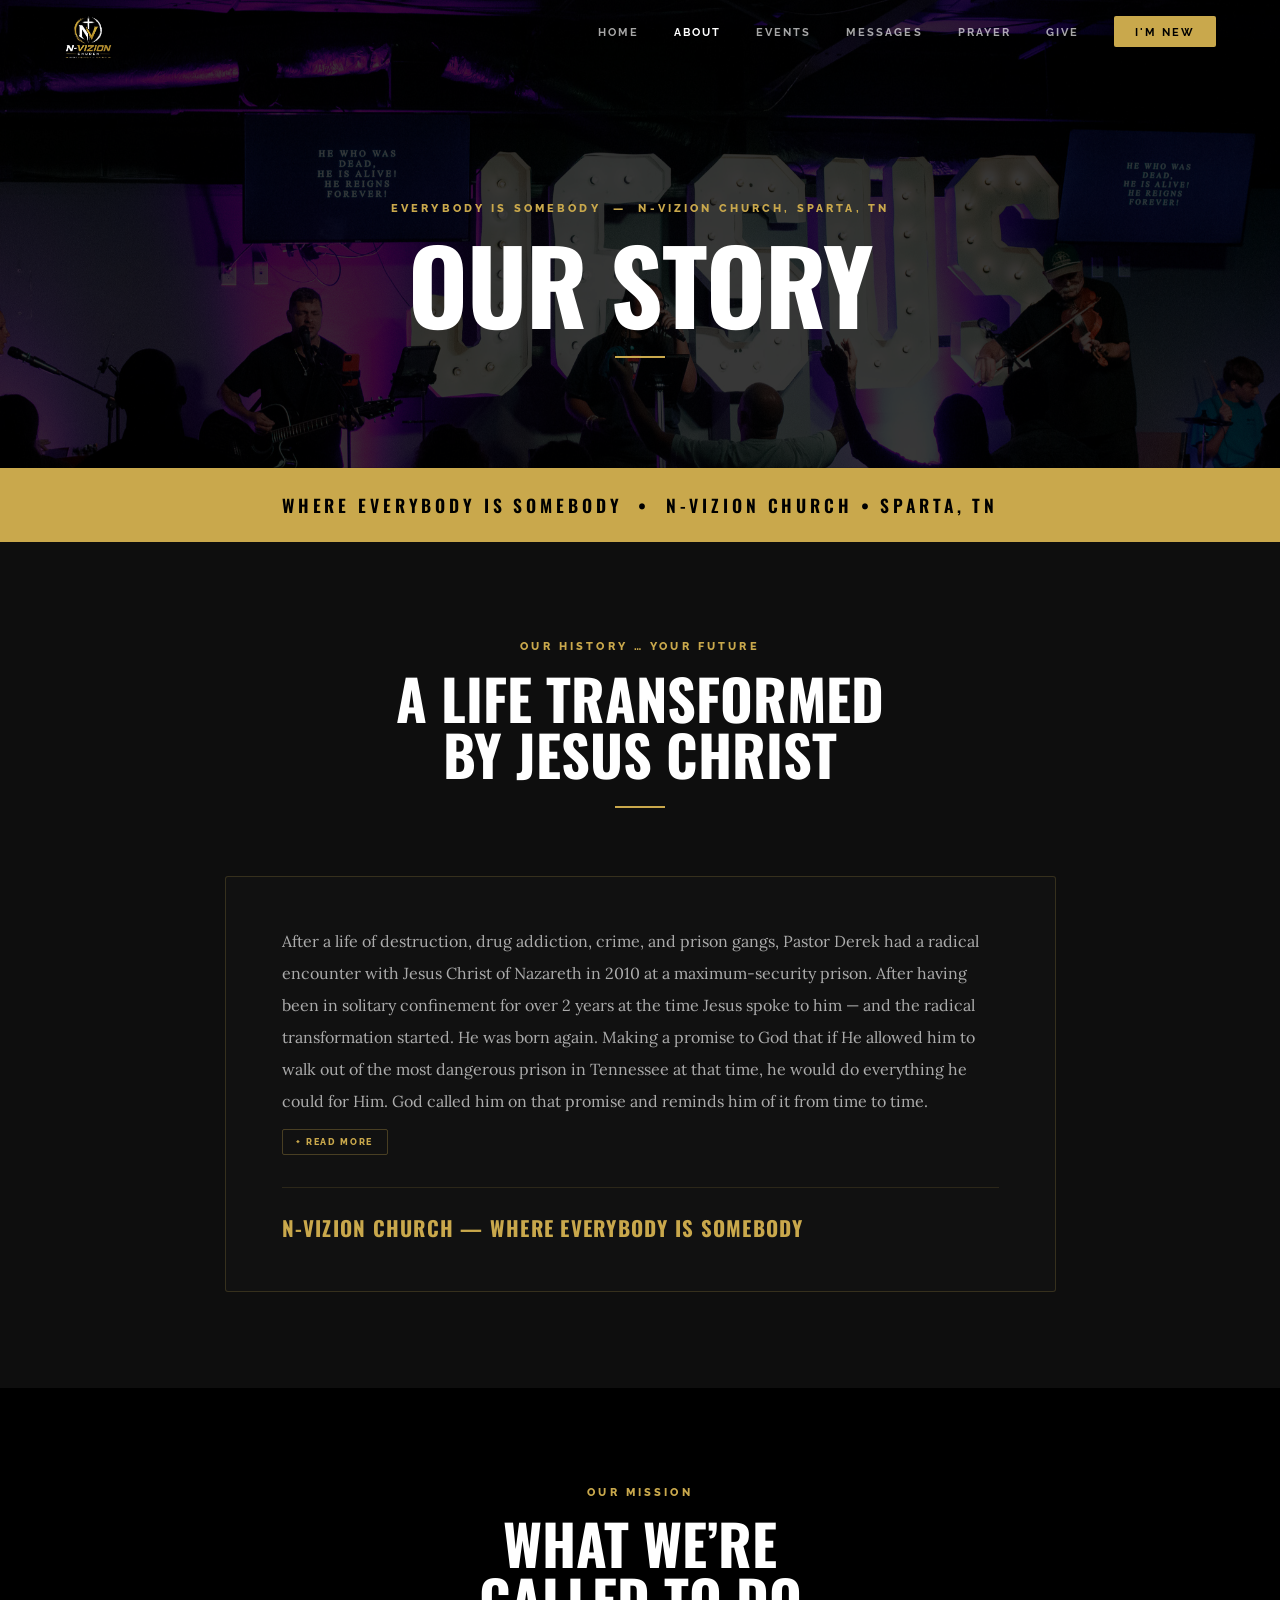
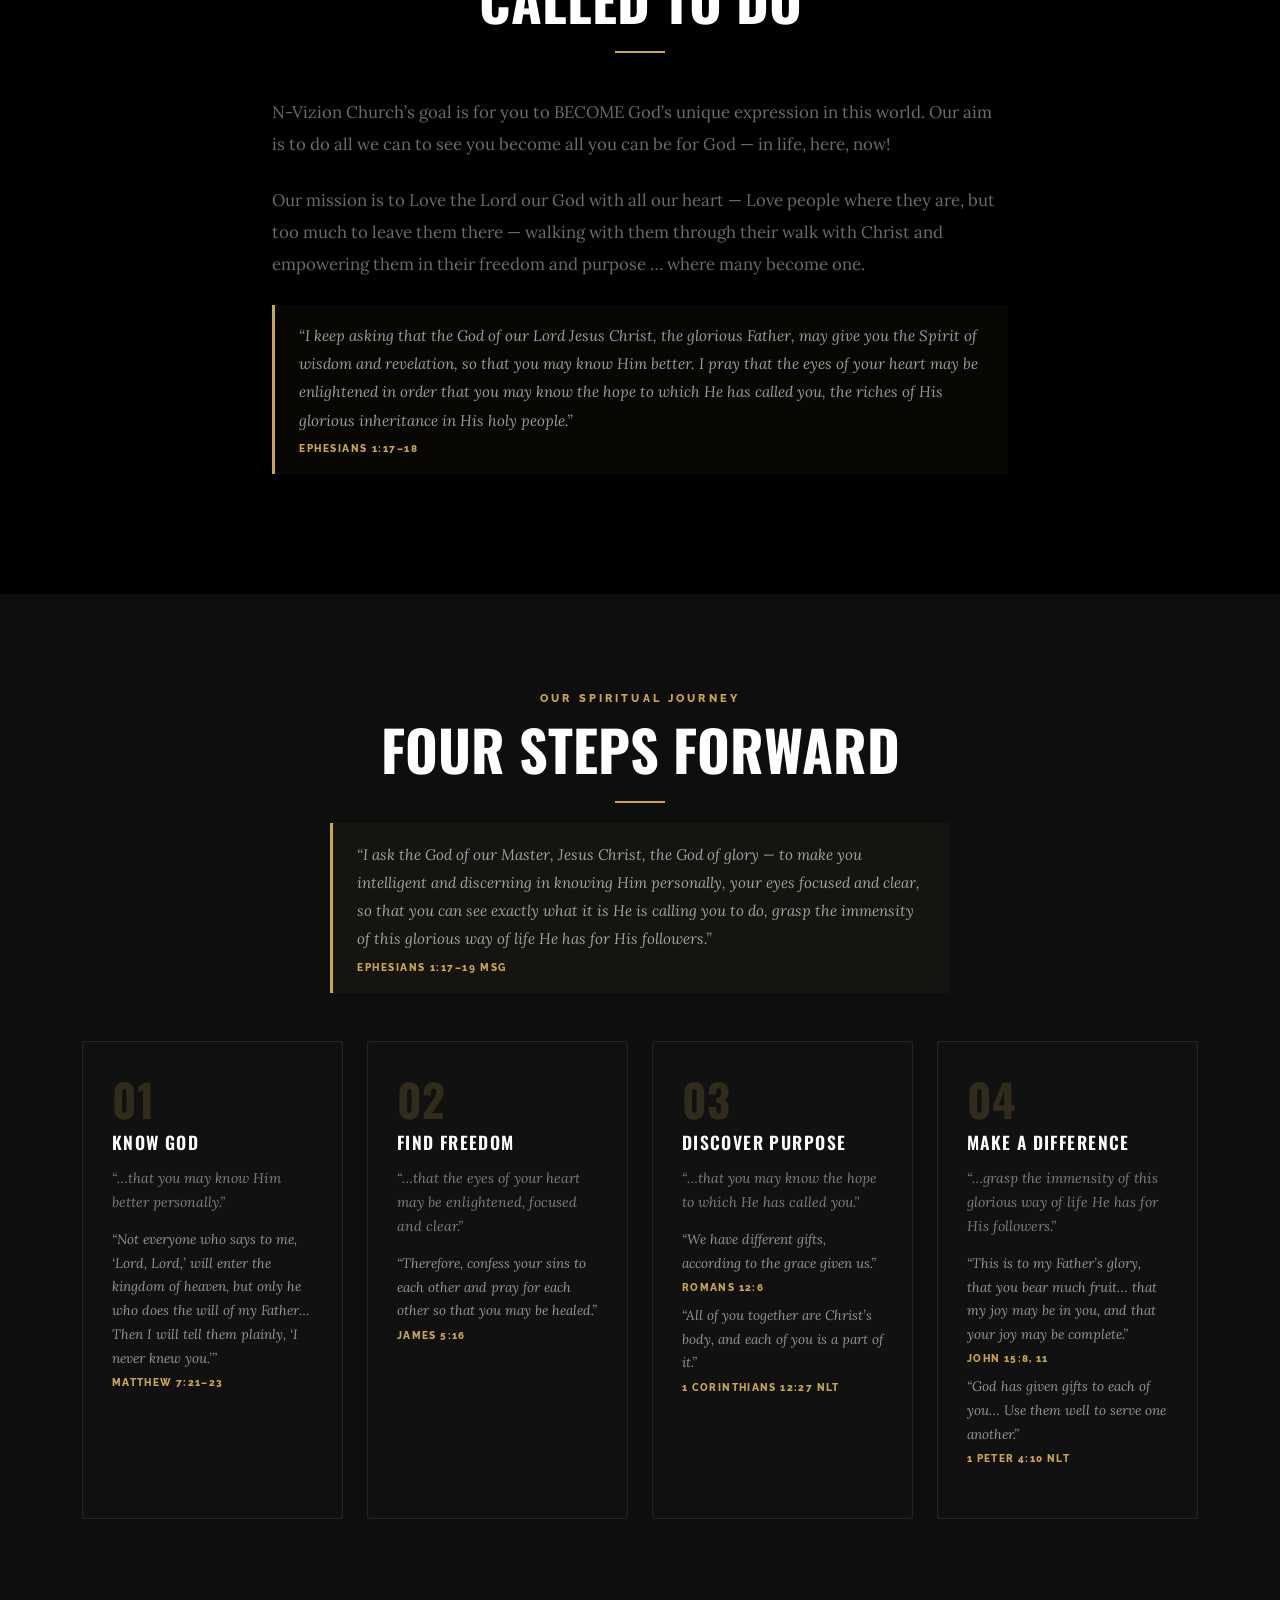
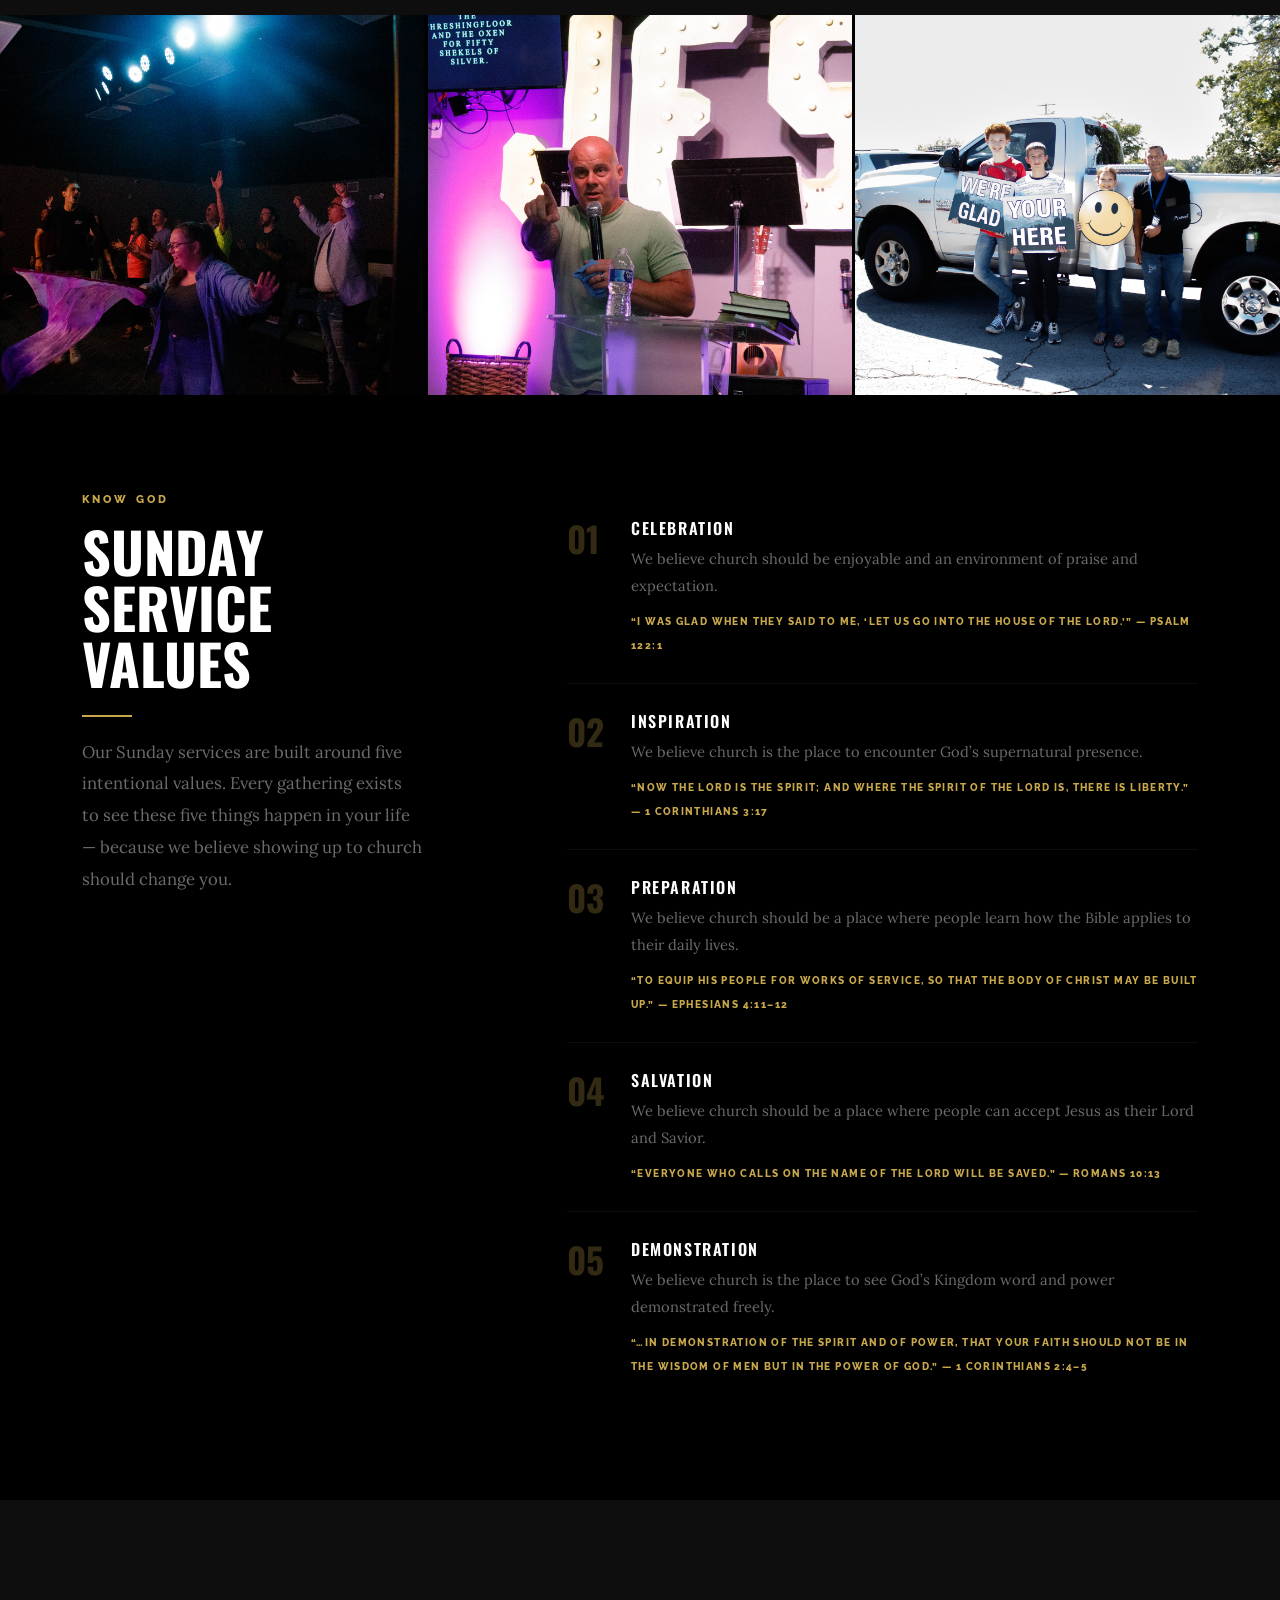
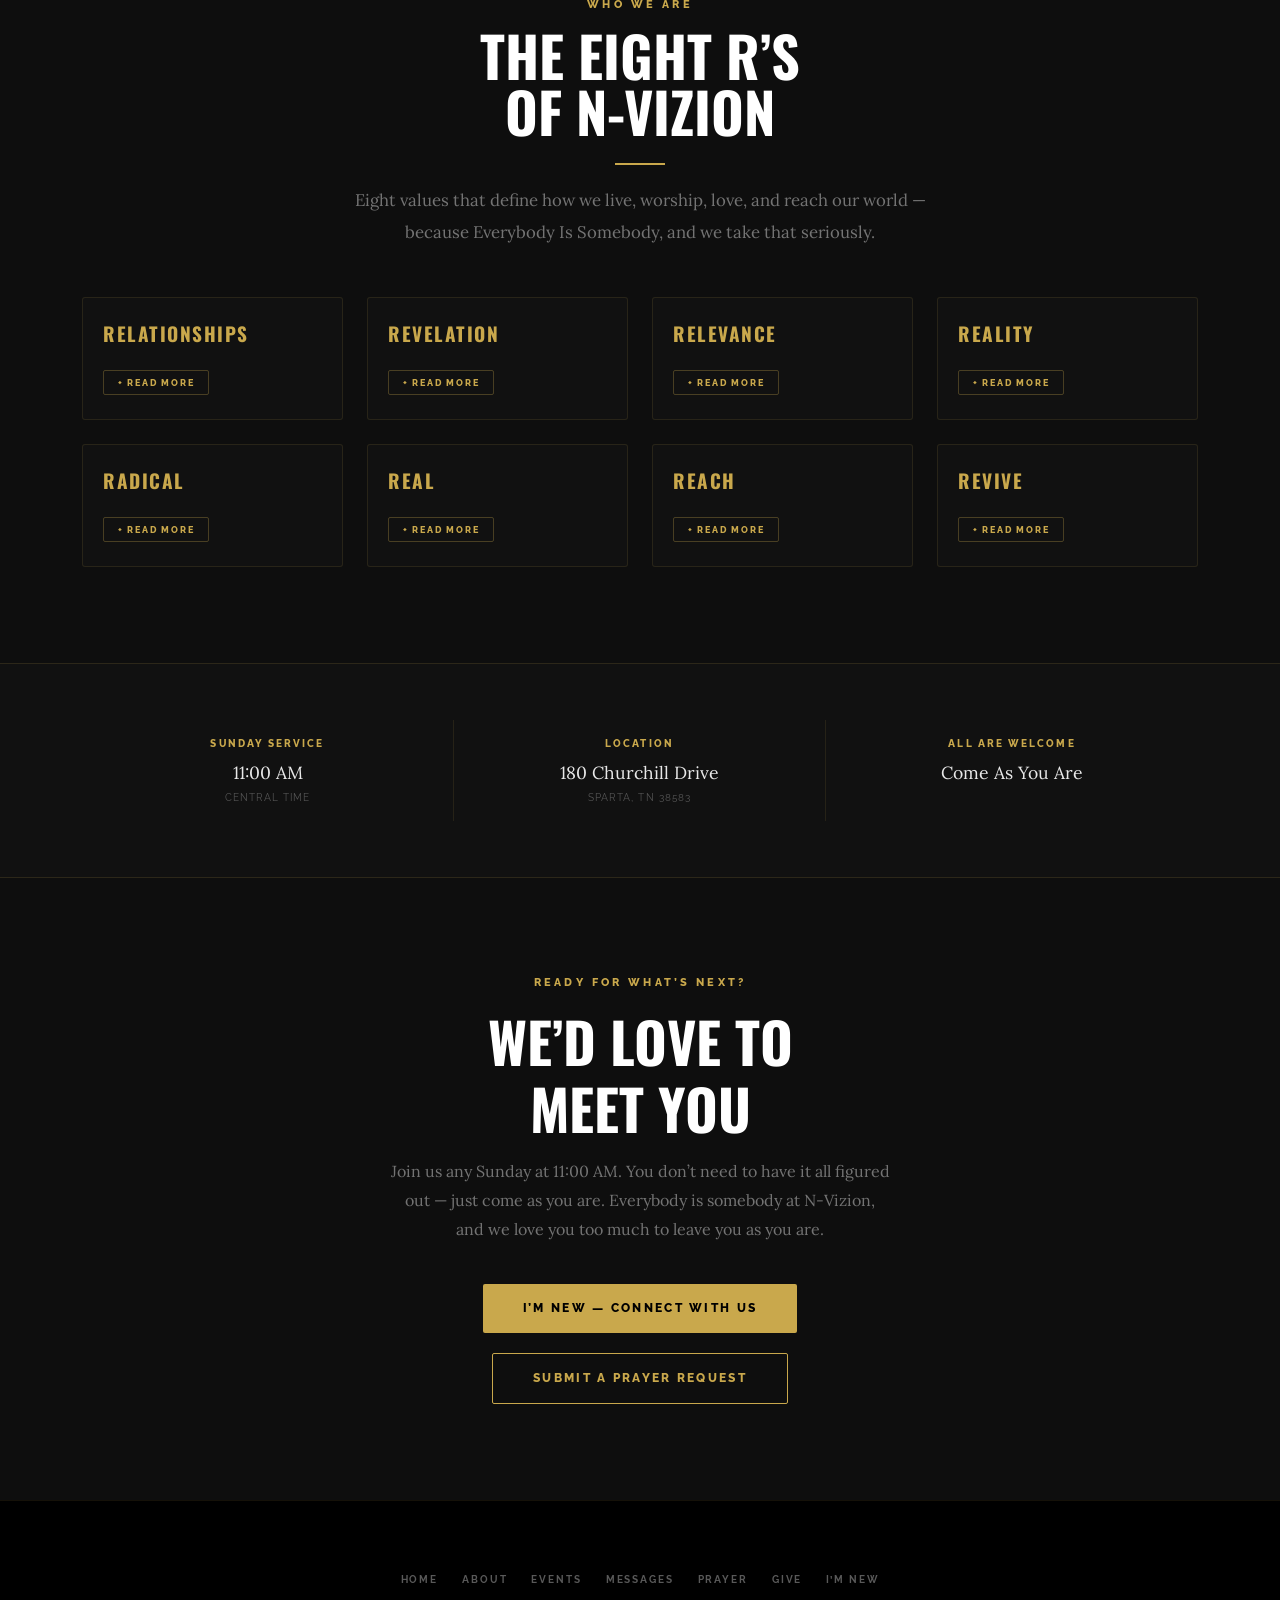
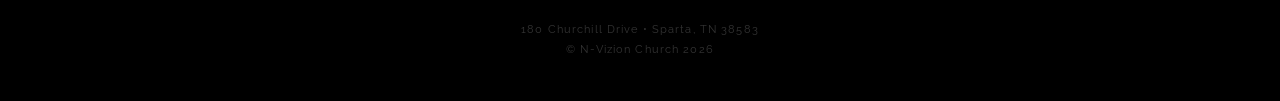
==== commit 539ed5b9: "Photo Upload" ====
--- a/about.html
+++ b/about.html
@@ -58,7 +58,7 @@
 
         /* Page hero */
         .page-hero { position:relative; min-height:52vh; display:flex; align-items:center; justify-content:center; overflow:hidden; padding-top:90px; }
-        .page-hero-bg { position:absolute; inset:0; background-image:url('assets/img/about-stage.jpg'); background-size:cover; background-position:center 30%; filter:brightness(.22); transform-origin:center; will-change:transform; }
+        .page-hero-bg { position:absolute; inset:0; background-image:url('assets/img/worship-band-full-stage.jpg'); background-size:cover; background-position:center 30%; filter:brightness(.22); transform-origin:center; will-change:transform; }
         .page-hero-content { position:relative; z-index:2; text-align:center; padding:4rem 1.5rem; }
         .page-hero-eyebrow { font-family:'Raleway',sans-serif; font-size:.7rem; font-weight:800; letter-spacing:.28em; text-transform:uppercase; color:var(--gold); margin-bottom:1.1rem; }
         .page-hero h1 { font-family:'Oswald',sans-serif; font-size:clamp(3rem,8vw,6.5rem); font-weight:700; text-transform:uppercase; line-height:.95; letter-spacing:-.01em; color:#fff; }
@@ -153,6 +153,26 @@
         color: #c9a84c; cursor: pointer; transition: border-color 0.2s, color 0.2s;
     }
     .read-more-btn:hover { border-color: #c9a84c; color: #e8c86a; }
+                /* Community photo strip */
+        .about-photo-strip { background: #000; padding: 0; }
+        .aps-grid { display: grid; grid-template-columns: 1fr 1fr 1fr; height: 380px; gap: 3px; max-width: 1400px; margin: 0 auto; }
+        .aps-cell { overflow: hidden; }
+        .aps-cell img { width: 100%; height: 100%; object-fit: cover; display: block; transition: transform 0.7s cubic-bezier(.16,1,.3,1); }
+        .aps-cell:hover img { transform: scale(1.04); }
+        @media (max-width: 768px) {
+            .aps-grid { grid-template-columns: 1fr 1fr; height: auto; }
+            .aps-cell { height: 240px; }
+            .aps-cell:last-child { grid-column: 1 / -1; }
+        }
+        @media (max-width: 480px) {
+            .aps-grid { grid-template-columns: 1fr; }
+            .aps-cell { height: 220px; }
+            .aps-cell:last-child { grid-column: unset; }
+        }
+        @media (max-width: 768px) {
+            .about-photo-row { grid-template-columns: 1fr !important; height: auto !important; }
+            .about-photo-row > div { height: 220px; }
+        }
         </style>
 </head>
 <body>
@@ -318,6 +338,21 @@
     </div>
 </section>
 
+<!-- COMMUNITY PHOTOS -->
+<section class="about-photo-strip">
+    <div class="aps-grid">
+        <div class="aps-cell">
+            <img src="assets/img/congregation-worship-flags.jpg" alt="Congregation worshipping at N-Vizion" />
+        </div>
+        <div class="aps-cell">
+            <img src="assets/img/pastor-preaching-pulpit.jpg" alt="Pastor preaching at N-Vizion Church" />
+        </div>
+        <div class="aps-cell">
+            <img src="assets/img/welcome-parking-lot-signs.jpg" alt="Welcome team at N-Vizion Church" style="object-position:center top;" />
+        </div>
+    </div>
+</section>
+
 <!-- SUNDAY SERVICE VALUES -->
 <section class="section">
     <div class="container">
@@ -532,6 +567,16 @@
     </div>
 </footer>
 
+
+<script>
+document.querySelectorAll('.read-more-btn').forEach(function(btn){
+    btn.addEventListener('click', function(){
+        var t = document.getElementById(btn.dataset.target);
+        var open = t.classList.toggle('open');
+        btn.textContent = open ? '— Read Less' : '+ Read More';
+    });
+});
+</script>
 
         <script id="shared-nav-js">
         (function(){
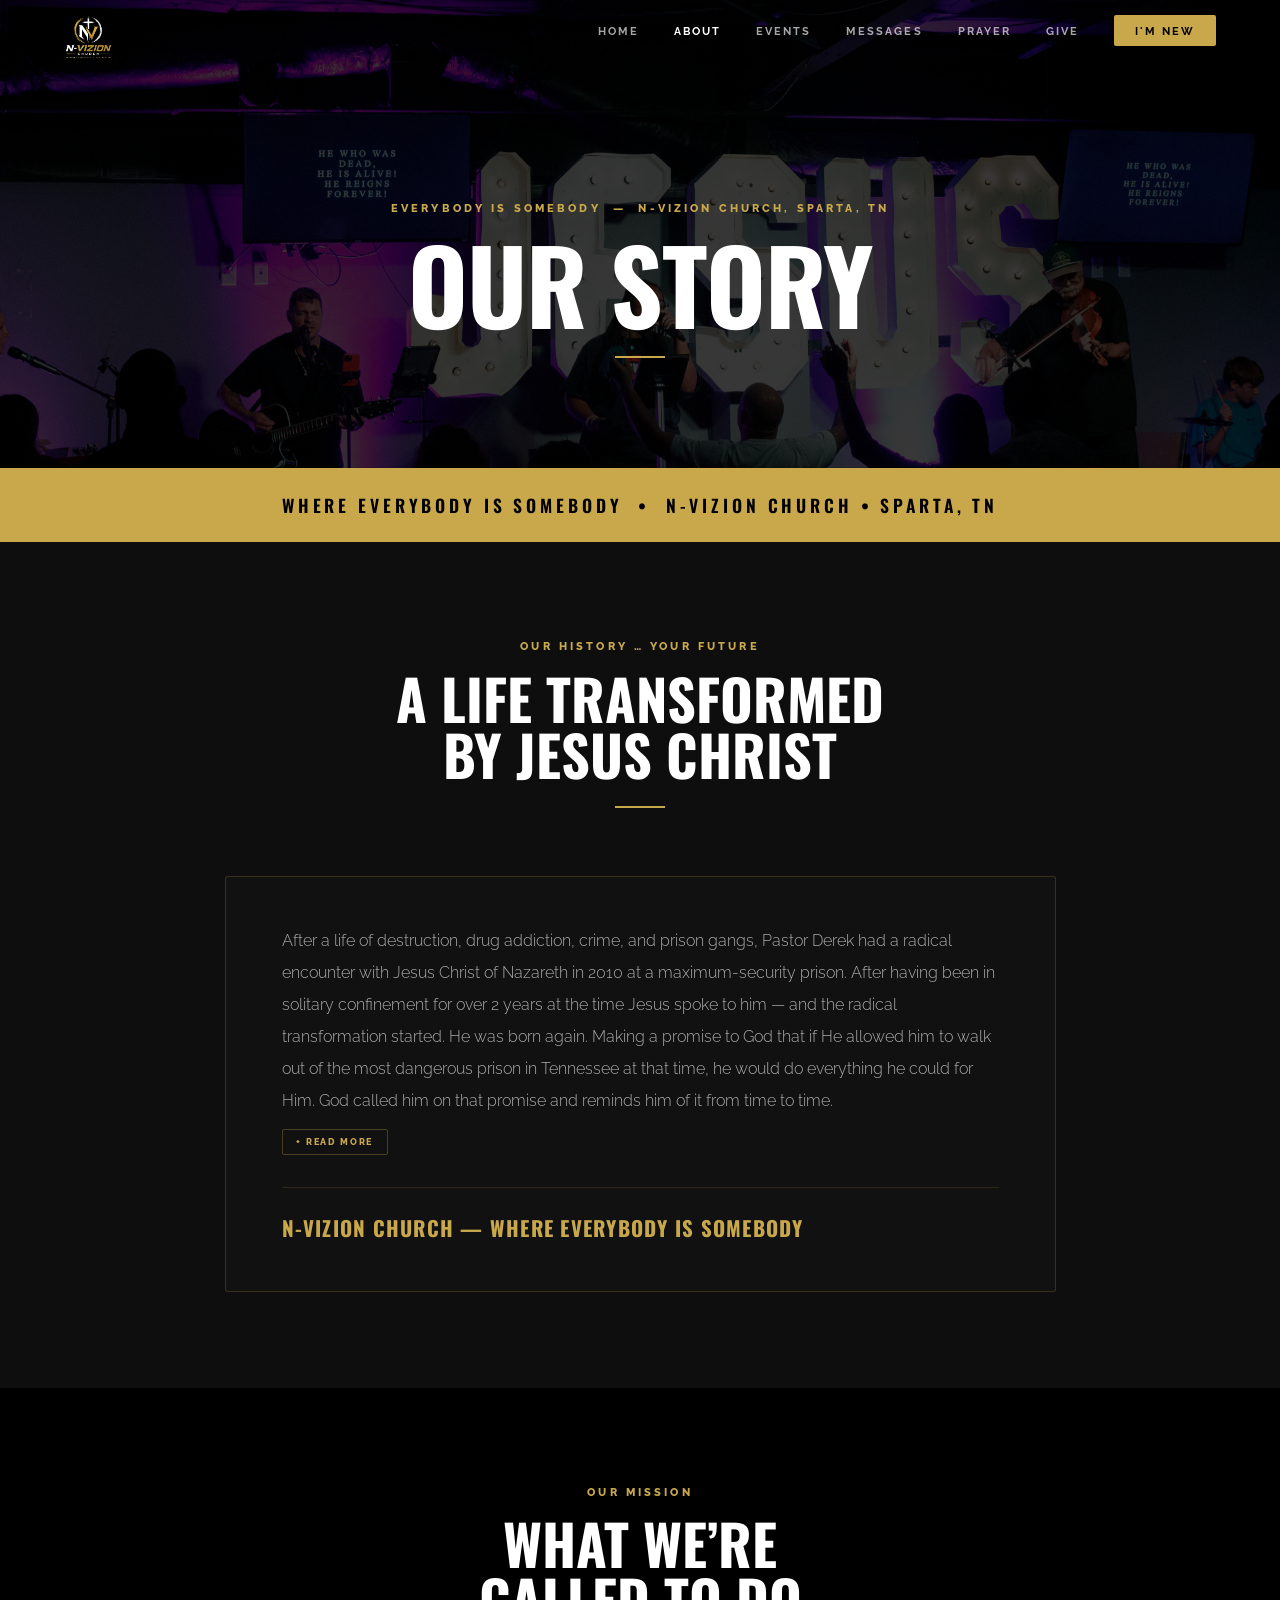
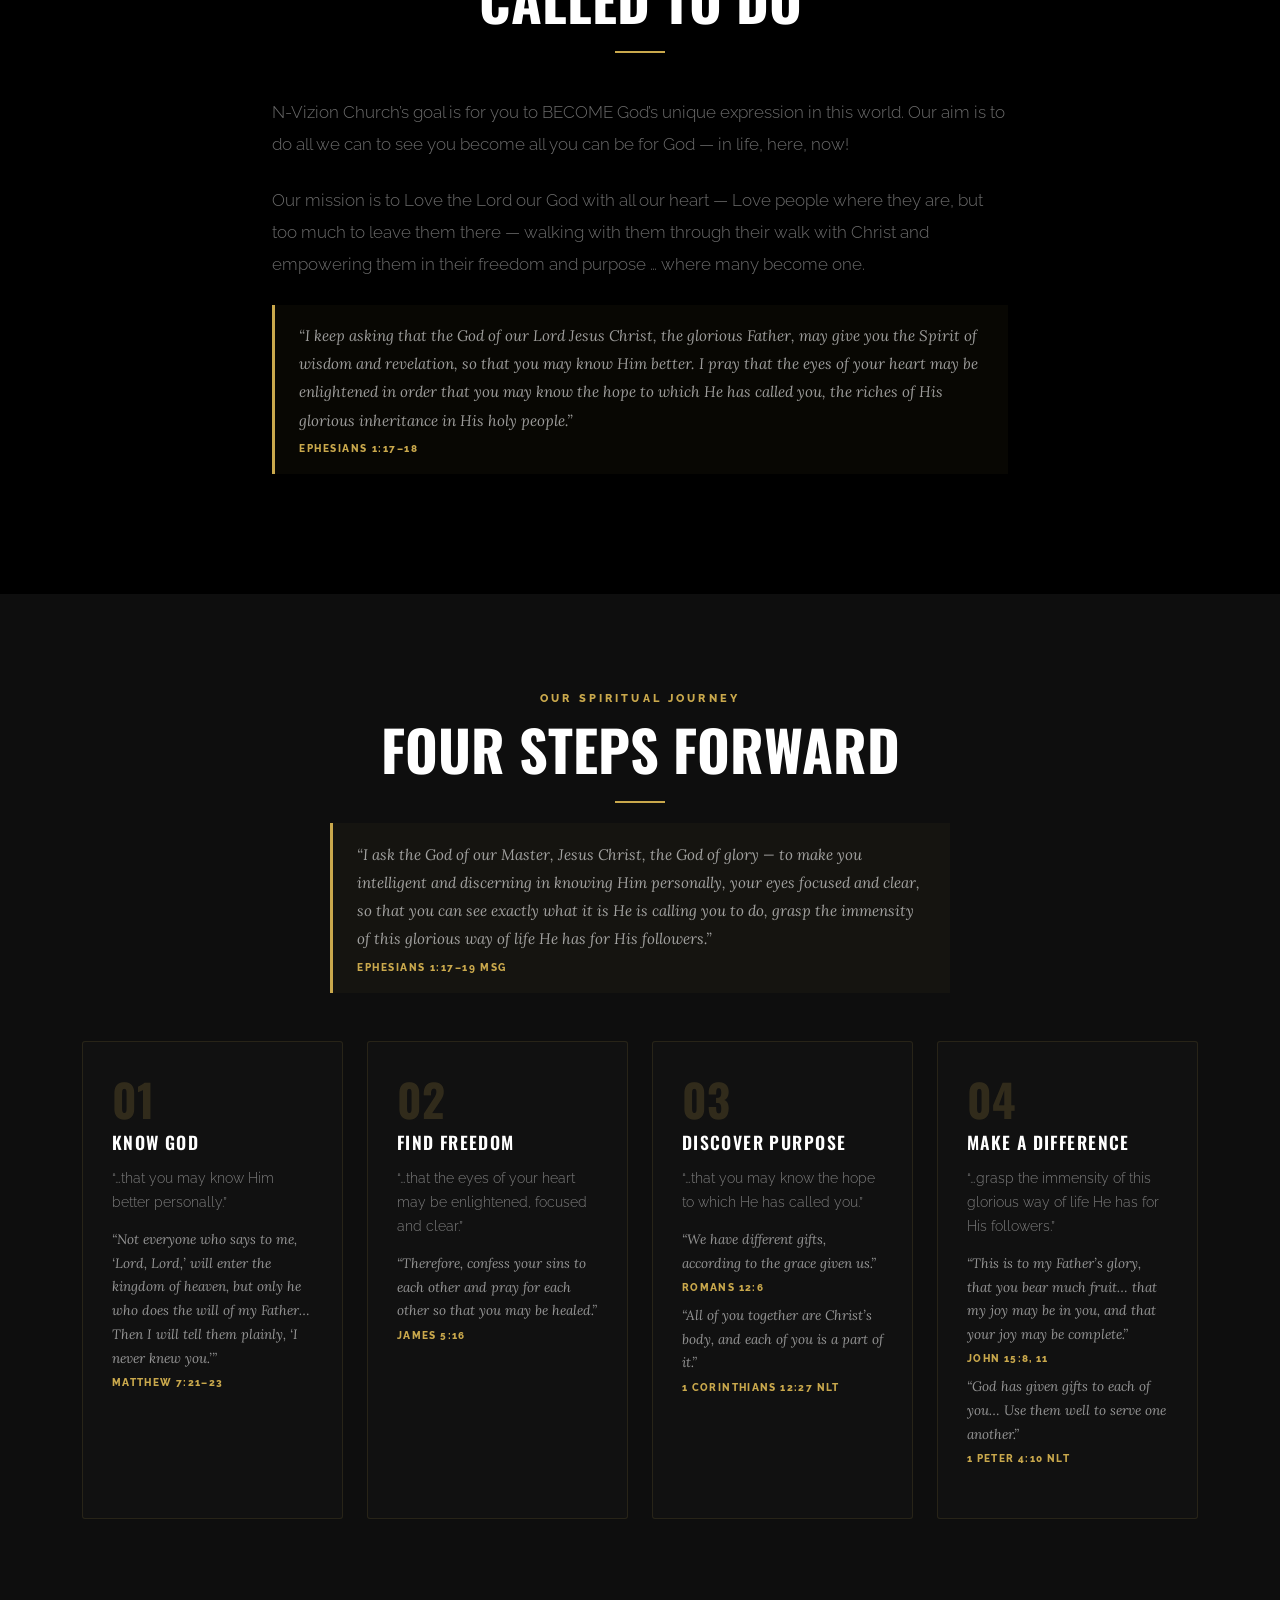
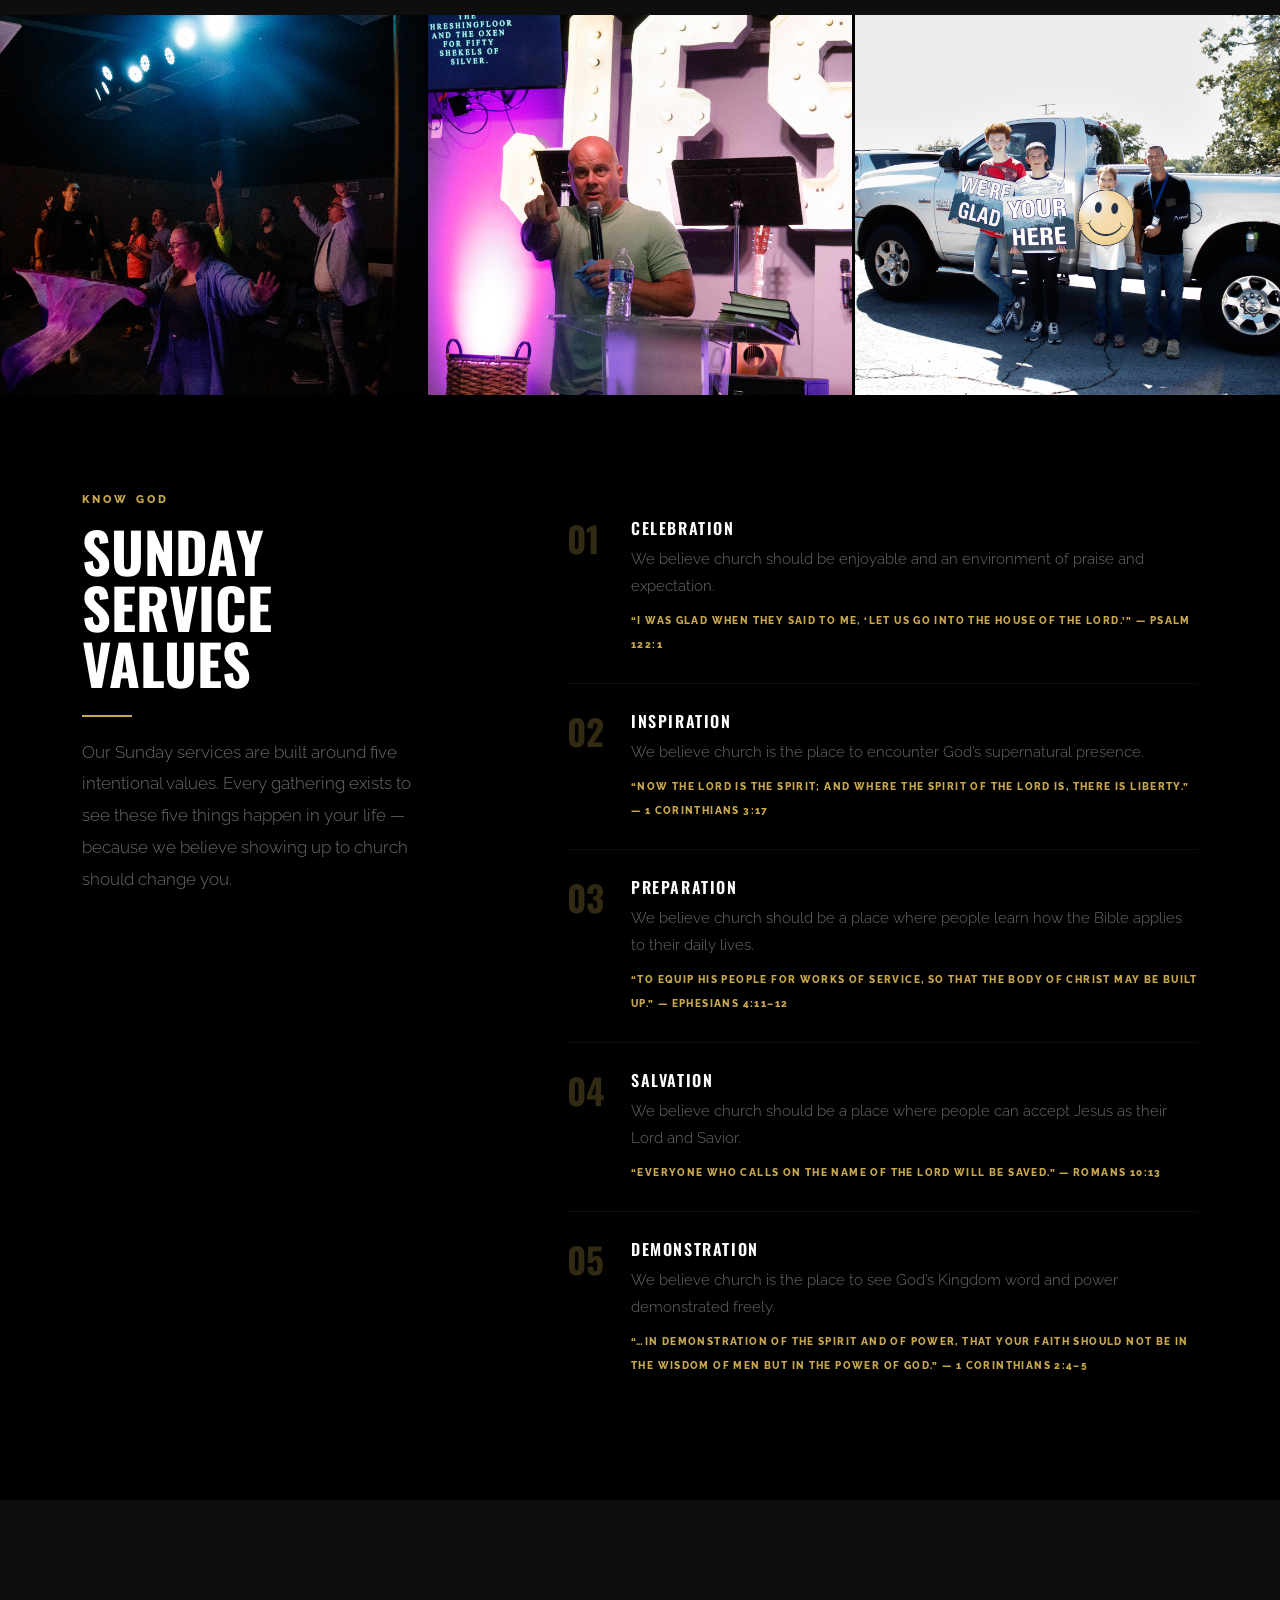
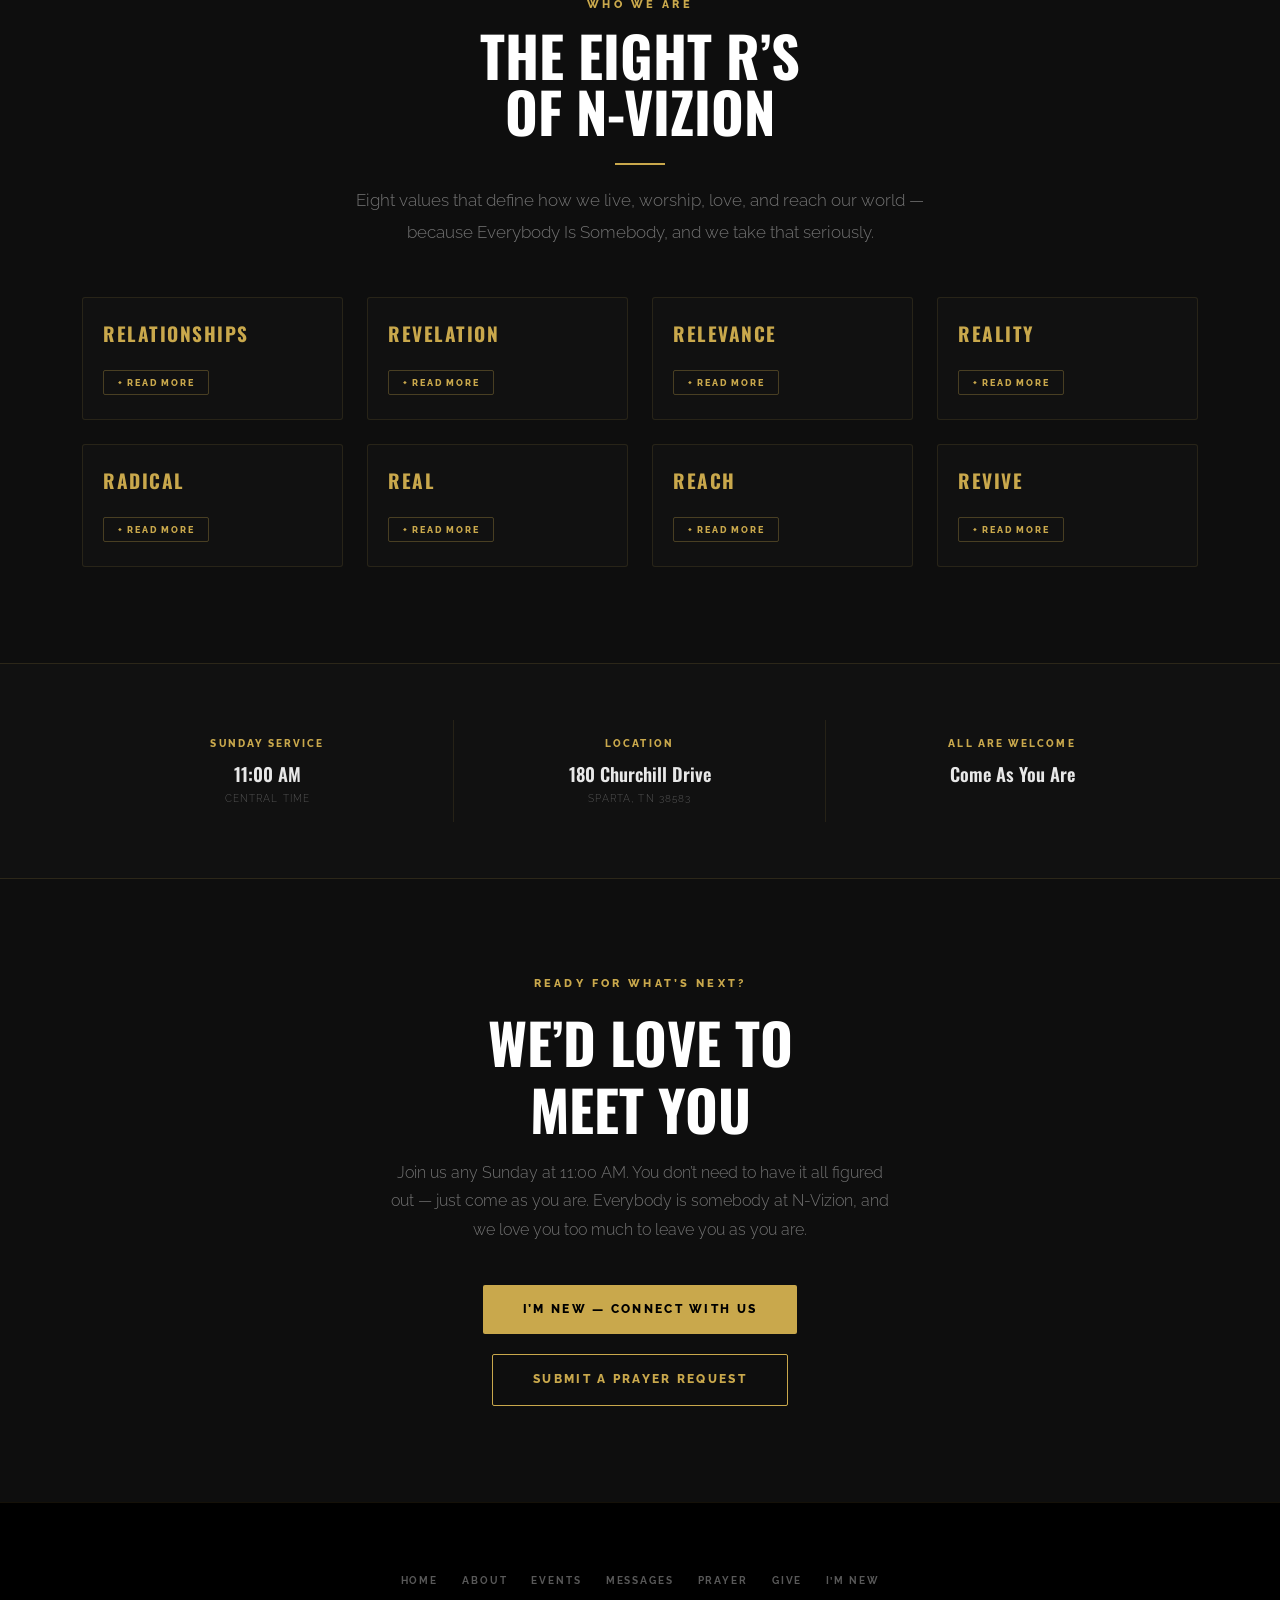
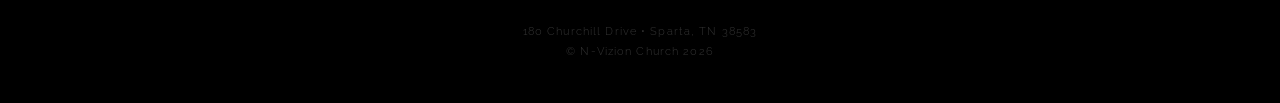
==== commit 0efadd77: "Fixed formatting issues" ====
--- a/about.html
+++ b/about.html
@@ -22,7 +22,7 @@
             --muted: rgba(255,255,255,0.42);
         }
         html { scroll-behavior: smooth; }
-        body { background: var(--black); color: var(--text); font-family: 'Lora', serif; overflow-x: hidden; }
+        body { background: var(--black); color: var(--text); font-family: 'Raleway', sans-serif; font-weight: 300; overflow-x: hidden; }
         img { max-width: 100%; }
 
         /* Scroll reveal */
@@ -70,7 +70,7 @@
         .divider-gold { width:50px; height:2px; background:var(--gold); margin:1.25rem auto; }
 
         /* Body text */
-        .body-text { font-family:'Lora',serif; font-size:1.05rem; color:var(--muted); line-height:1.9; }
+        .body-text { font-family:'Raleway',sans-serif; font-weight:300; font-size:1.05rem; color:var(--muted); line-height:1.9; }
 
         /* Statement band */
         .statement-band { background:var(--gold); padding:1.5rem 0; text-align:center; }
@@ -83,7 +83,7 @@
 
         /* History card */
         .history-card { background:var(--card); border:1px solid rgba(201,168,76,.2); border-radius:3px; padding:3rem 3.5rem; }
-        .history-card p { font-family:'Lora',serif; font-size:1rem; color:rgba(255,255,255,.65); line-height:2; margin-bottom:1.4rem; }
+        .history-card p { font-family:'Raleway',sans-serif; font-weight:300; font-size:1rem; color:rgba(255,255,255,.65); line-height:2; margin-bottom:1.4rem; }
         .history-card p:last-of-type { margin-bottom:0; }
         .history-sig { font-family:'Oswald',sans-serif; font-size:1.3rem; font-weight:700; text-transform:uppercase; letter-spacing:.06em; color:var(--gold); padding-top:1.5rem; margin-top:2rem; border-top:1px solid rgba(201,168,76,.15); }
         @media (max-width:768px) { .history-card { padding:2rem 1.5rem; } }
@@ -93,7 +93,7 @@
         .step-card:hover { border-color:rgba(201,168,76,.4); }
         .step-num { font-family:'Oswald',sans-serif; font-size:2.8rem; font-weight:700; color:rgba(201,168,76,.18); line-height:1; margin-bottom:.6rem; }
         .step-card h3 { font-family:'Oswald',sans-serif; font-size:1.1rem; font-weight:600; text-transform:uppercase; letter-spacing:.08em; color:#fff; margin-bottom:.9rem; }
-        .step-card .step-anchor { font-family:'Lora',serif; font-style:italic; font-size:.88rem; color:rgba(255,255,255,.45); line-height:1.7; margin-bottom:.8rem; }
+        .step-card .step-anchor { font-family:'Raleway',sans-serif; font-weight:300; font-size:.88rem; color:rgba(255,255,255,.45); line-height:1.7; margin-bottom:.8rem; }
         .step-card .step-verse { font-family:'Lora',serif; font-style:italic; font-size:.85rem; color:rgba(255,255,255,.55); line-height:1.75; margin-bottom:.35rem; }
         .step-card .step-ref { font-family:'Raleway',sans-serif; font-size:.62rem; font-weight:800; letter-spacing:.14em; text-transform:uppercase; color:var(--gold); }
 
@@ -102,14 +102,14 @@
         .value-row:last-child { border-bottom:none; }
         .value-num { font-family:'Oswald',sans-serif; font-size:2.2rem; font-weight:700; color:rgba(201,168,76,.25); line-height:1; min-width:2.5rem; padding-top:2px; }
         .value-content h4 { font-family:'Oswald',sans-serif; font-size:1rem; font-weight:600; text-transform:uppercase; letter-spacing:.1em; color:#fff; margin-bottom:.4rem; }
-        .value-content p { font-family:'Lora',serif; font-size:.92rem; color:var(--muted); line-height:1.85; margin:0 0 .5rem; }
+        .value-content p { font-family:'Raleway',sans-serif; font-weight:300; font-size:.92rem; color:var(--muted); line-height:1.85; margin:0 0 .5rem; }
         .value-content .ref { font-family:'Raleway',sans-serif; font-size:.62rem; font-weight:800; letter-spacing:.14em; text-transform:uppercase; color:var(--gold); }
 
         /* Eight R cards */
         .r-card { background:var(--card); border:1px solid rgba(201,168,76,.12); border-radius:3px; padding: 1.5rem 1.25rem; height: auto; transition:border-color .25s; }
         .r-card:hover { border-color:rgba(201,168,76,.4); }
         .r-card h3 { font-family:'Oswald',sans-serif; font-size:1.2rem; font-weight:700; text-transform:uppercase; letter-spacing:.08em; color:var(--gold); margin-bottom:.75rem; }
-        .r-card p { font-family:'Lora',serif; font-size:.88rem; color:var(--muted); line-height:1.8; margin:0; }
+        .r-card p { font-family:'Raleway',sans-serif; font-weight:300; font-size:.88rem; color:var(--muted); line-height:1.8; margin:0; }
 
         /* Service strip */
         .service-strip { background:var(--card); border-top:1px solid rgba(201,168,76,.15); border-bottom:1px solid rgba(201,168,76,.15); padding:3.5rem 0; }
@@ -117,15 +117,17 @@
         .svc-item:last-child { border-right:none; }
         @media (max-width:767px) { .svc-item { border-right:none; border-bottom:1px solid rgba(201,168,76,.12); } .svc-item:last-child { border-bottom:none; } }
         .svc-label { font-family:'Raleway',sans-serif; font-size:.65rem; font-weight:800; letter-spacing:.2em; text-transform:uppercase; color:var(--gold); margin-bottom:.5rem; }
-        .svc-value { font-family:'Lora',serif; font-size:1.1rem; color:#e8e8e8; line-height:1.5; }
+        .svc-value { font-family:'Oswald',sans-serif; font-size:1.15rem; font-weight:600; color:#e8e8e8; line-height:1.5; }
         .svc-sub { font-family:'Raleway',sans-serif; font-size:.65rem; color:#555; letter-spacing:.1em; text-transform:uppercase; margin-top:.2rem; }
 
         /* CTA */
         .new-cta { text-align:center; padding:6rem 1.5rem; background:var(--surface); }
         .new-cta .headline { font-family:'Oswald',sans-serif; font-size:clamp(2rem,5vw,3.5rem); font-weight:700; text-transform:uppercase; color:#fff; margin-bottom:1rem; }
-        .new-cta .sub { font-family:'Lora',serif; font-size:1rem; color:var(--muted); max-width:500px; margin:0 auto 2.5rem; line-height:1.8; }
-        .btn-gold { display:inline-block; font-family:'Raleway',sans-serif; font-size:.72rem; font-weight:800; letter-spacing:.2em; text-transform:uppercase; color:#000; background:var(--gold); padding:1rem 2.5rem; border-radius:2px; text-decoration:none; transition:background .2s,transform .15s; }
-        .btn-gold:hover { background:var(--gold-light); color:#000; transform:translateY(-2px); }
+        .new-cta .sub { font-family:'Raleway',sans-serif; font-weight:300; font-size:1rem; color:var(--muted); max-width:500px; margin:0 auto 2.5rem; line-height:1.8; }
+        .btn-gold { display:inline-block; font-family:'Raleway',sans-serif; font-size:.72rem; font-weight:800; letter-spacing:.2em; text-transform:uppercase; color:#000; background:var(--gold); padding:1rem 2.5rem; border-radius:2px; text-decoration:none; transition:background .2s,border-color .2s; }
+        .btn-gold:hover { background:var(--gold-light); color:#000; }
+        .btn-gold:active { transform:scale(0.97); }
+        .btn-outline-gold:active { transform:scale(0.97); }
         .btn-outline-gold { display:inline-block; font-family:'Raleway',sans-serif; font-size:.72rem; font-weight:800; letter-spacing:.2em; text-transform:uppercase; color:var(--gold); background:transparent; border:1px solid var(--gold); padding:1rem 2.5rem; border-radius:2px; text-decoration:none; transition:background .2s,color .2s; }
         .cta-buttons { display:flex; flex-direction:column; align-items:center; gap:1.25rem; }
         .btn-outline-gold:hover { background:rgba(201,168,76,.1); color:var(--gold-light); }
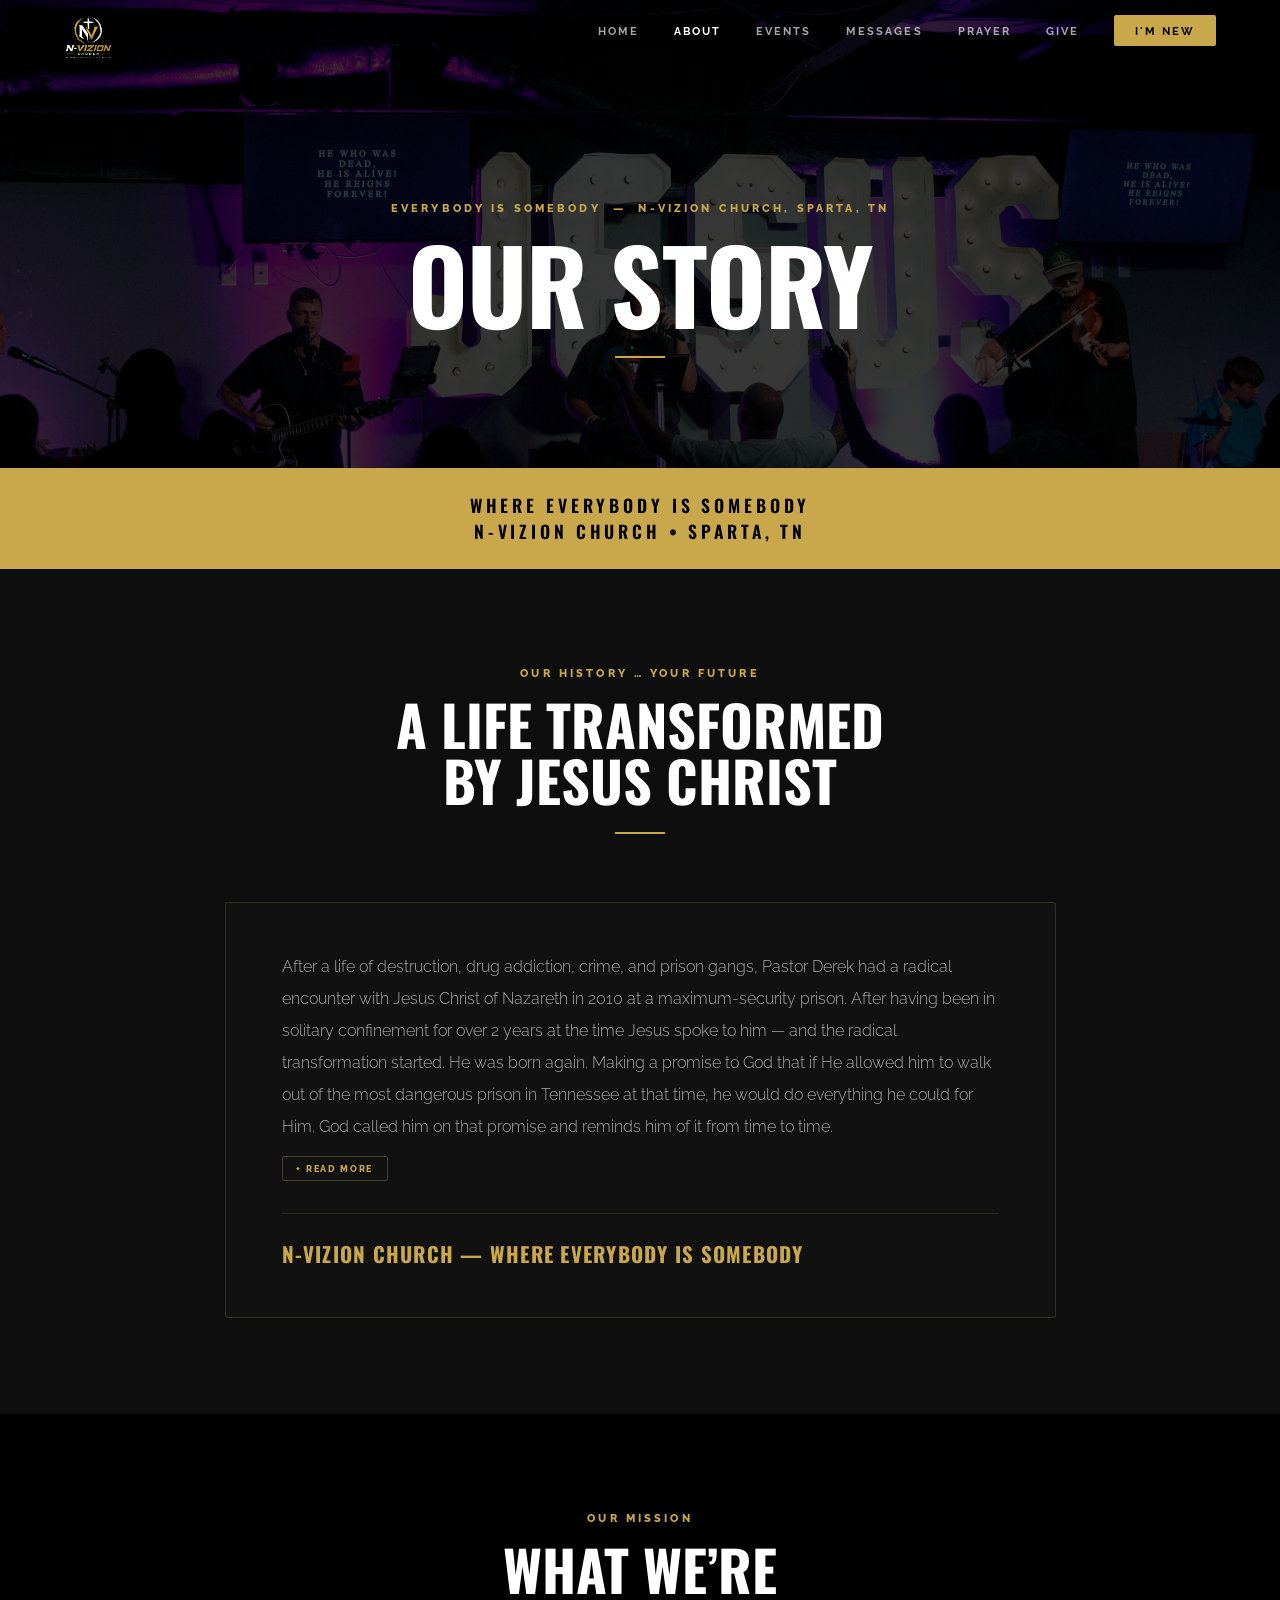
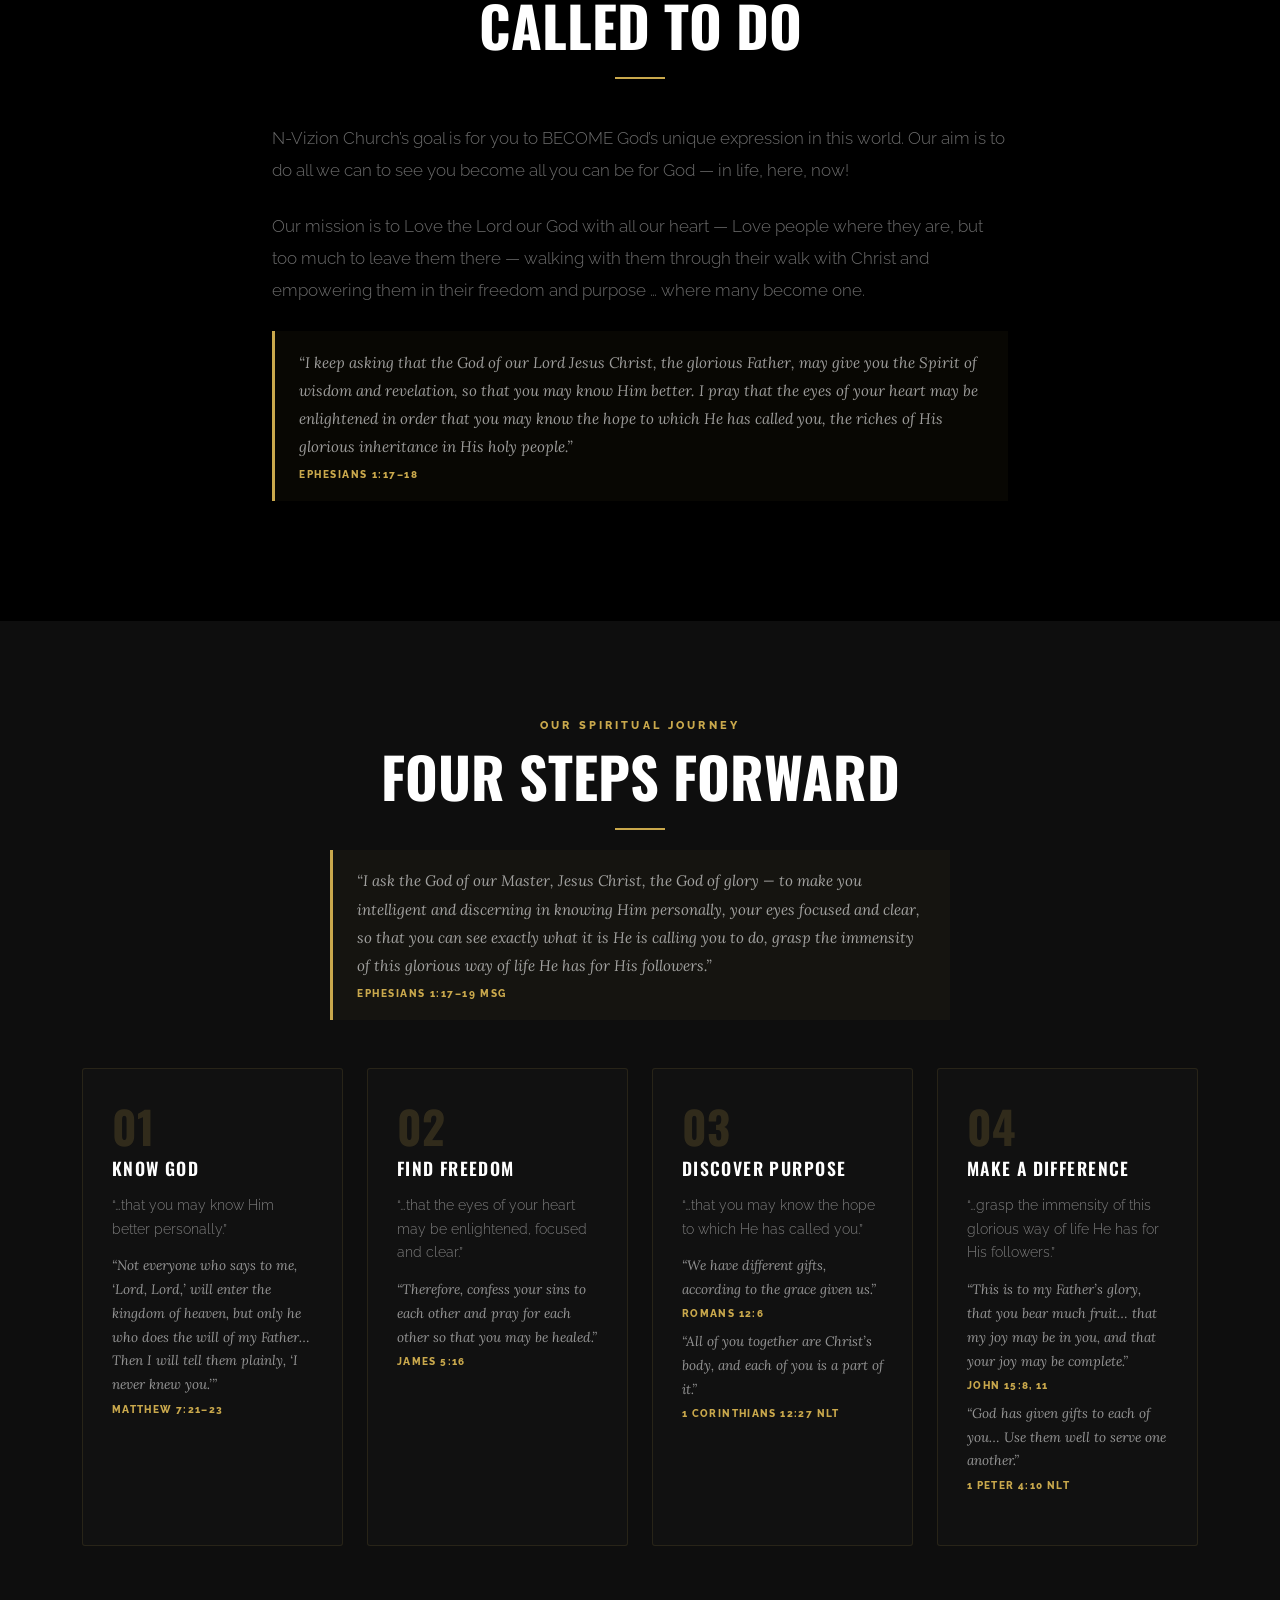
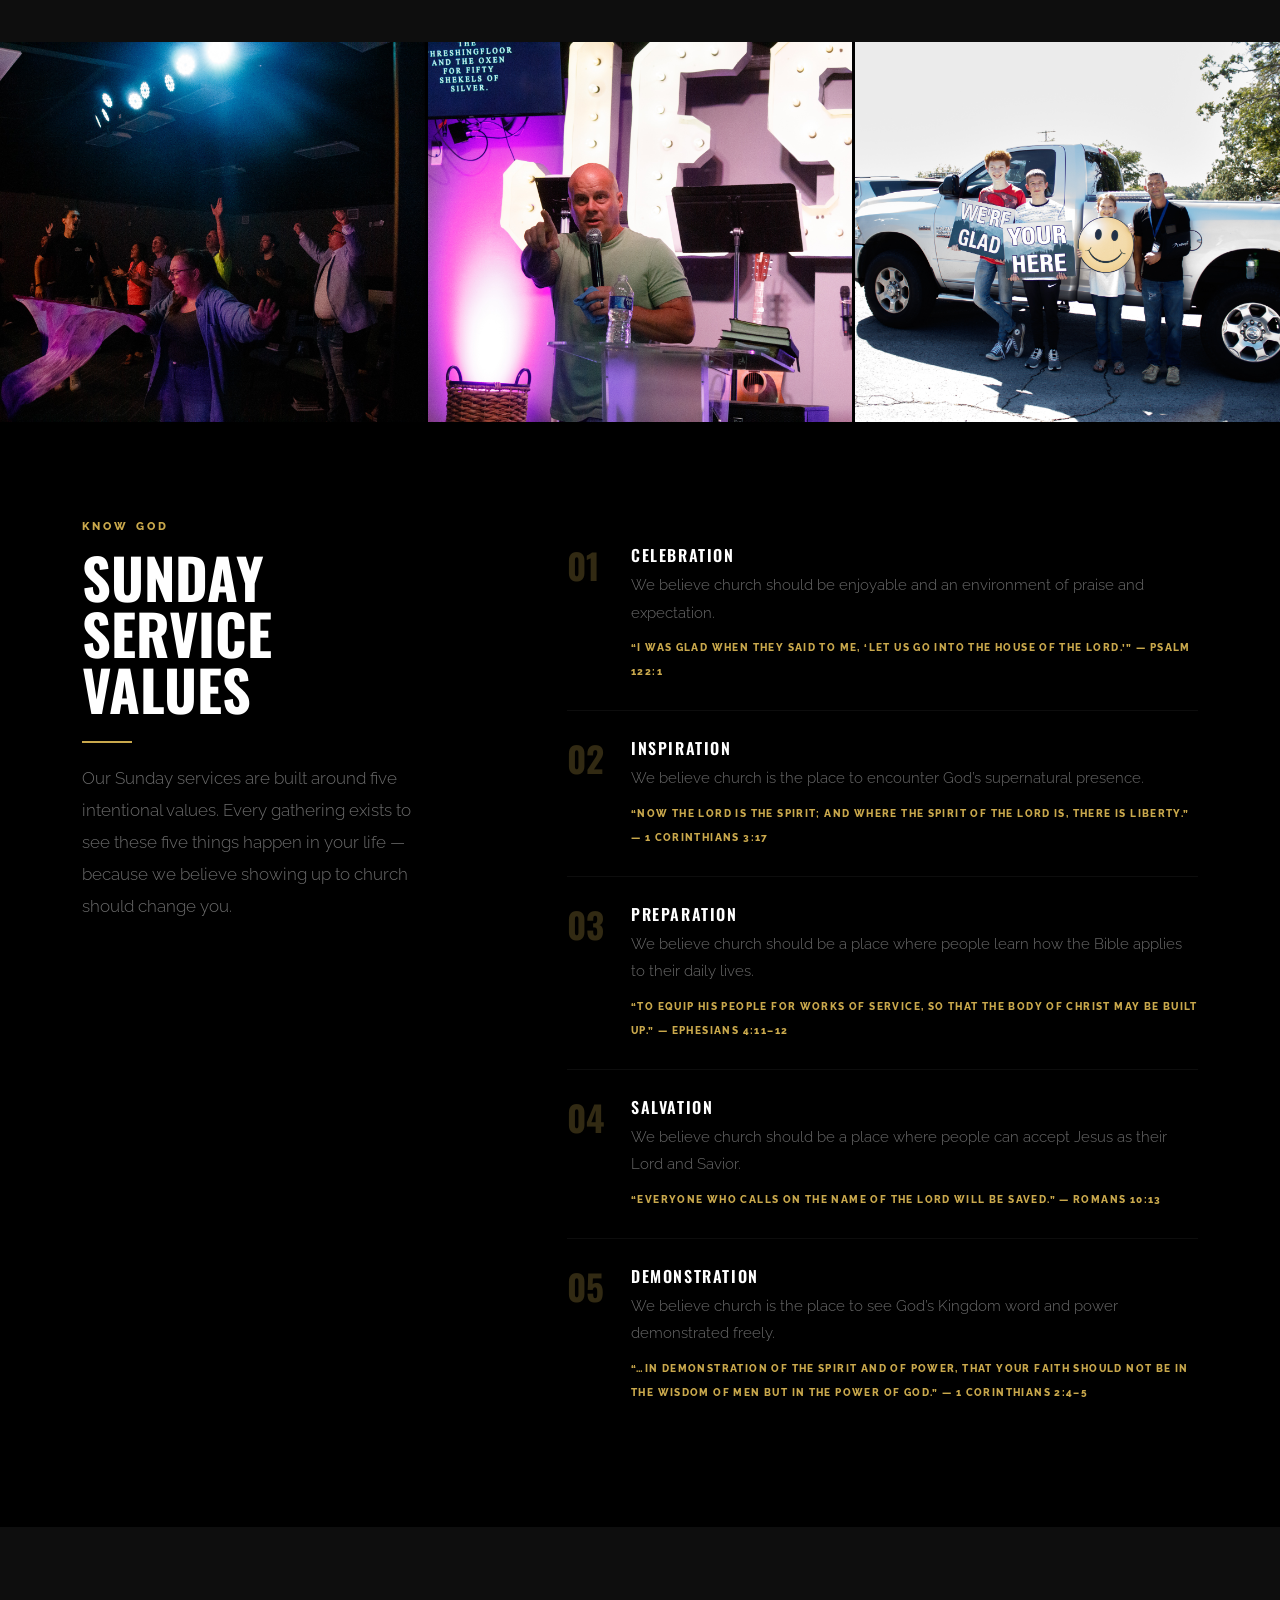
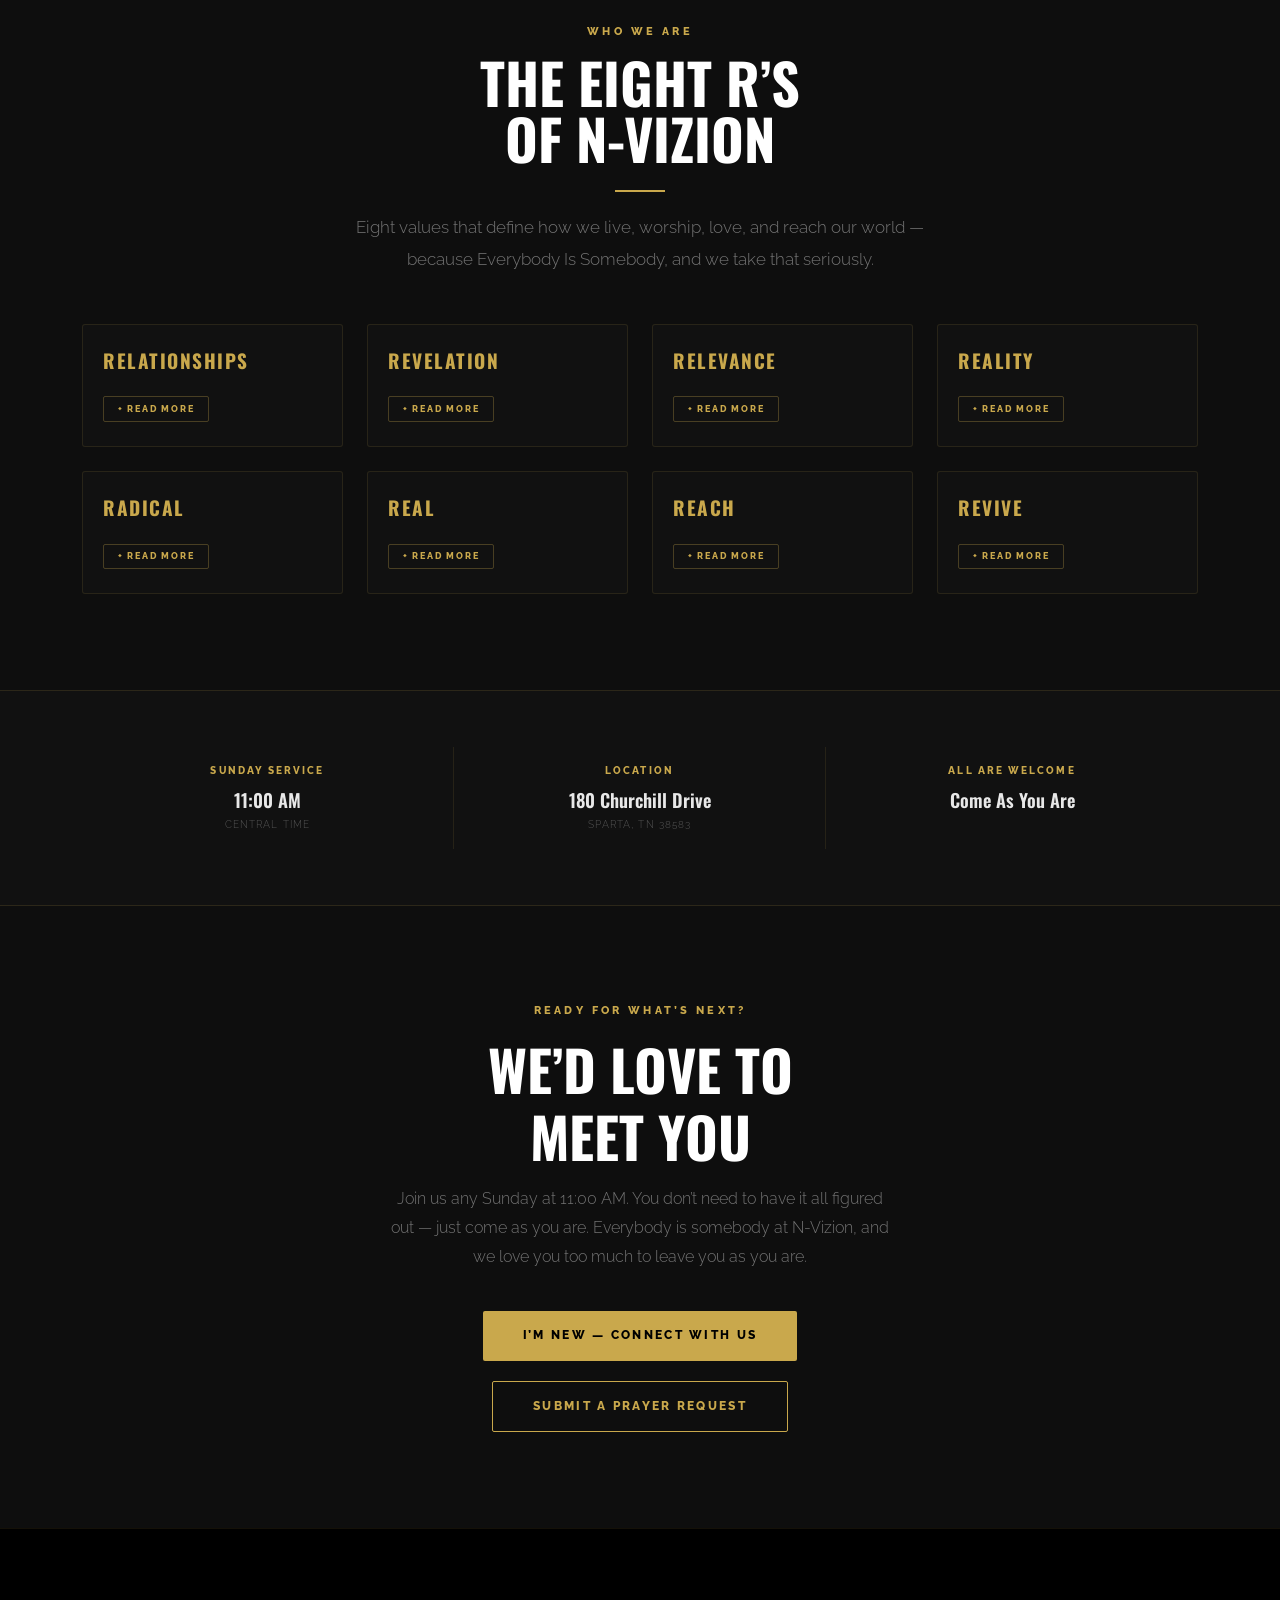
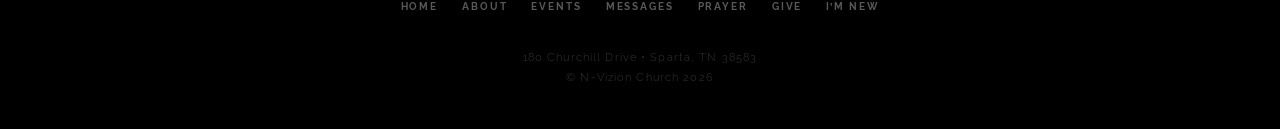
==== commit 857629e4: "Formatting for About Page Header" ====
--- a/about.html
+++ b/about.html
@@ -224,7 +224,7 @@
 <!-- STATEMENT BAND -->
 <div class="statement-band">
     <div class="container">
-        <p>Where Everybody Is Somebody &nbsp;&bull;&nbsp; N-Vizion Church &bull; Sparta, TN</p>
+        <p>Where Everybody Is Somebody<br>N-Vizion Church &bull; Sparta, TN</p>
     </div>
 </div>
 
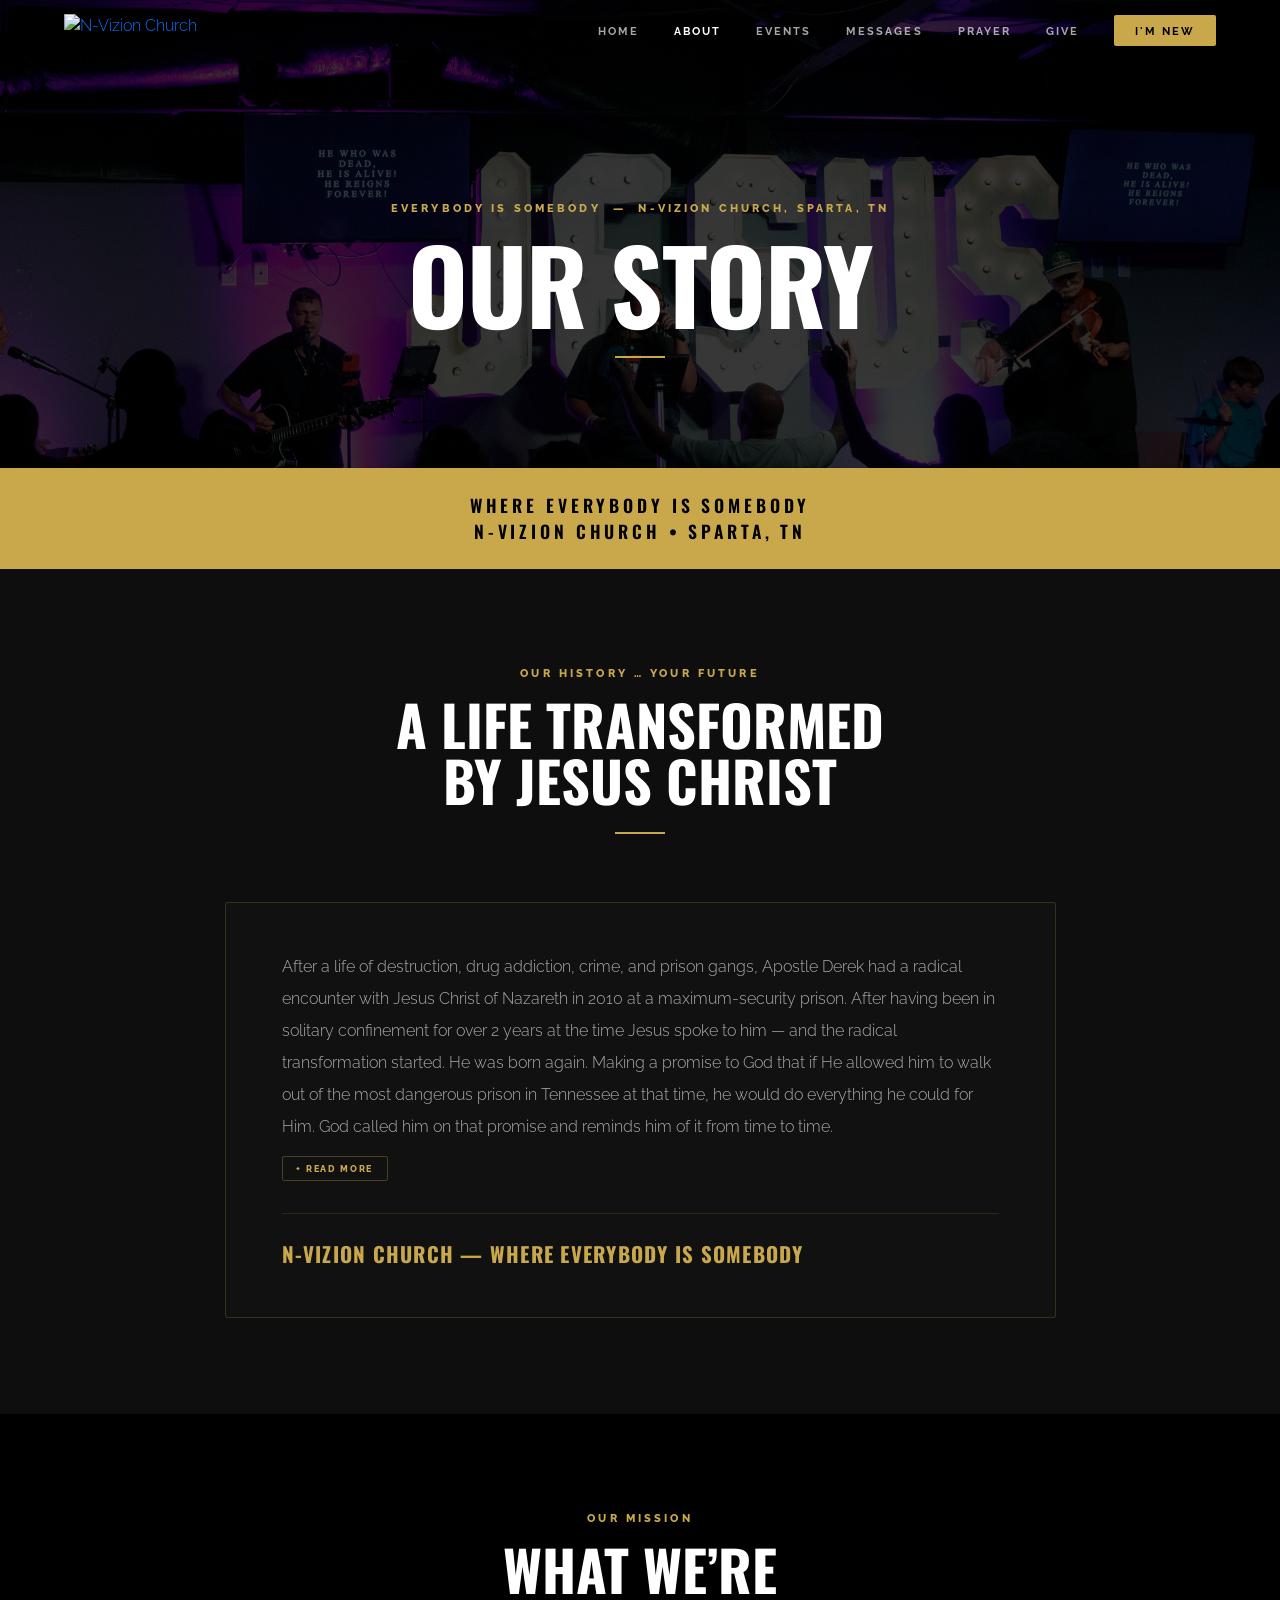
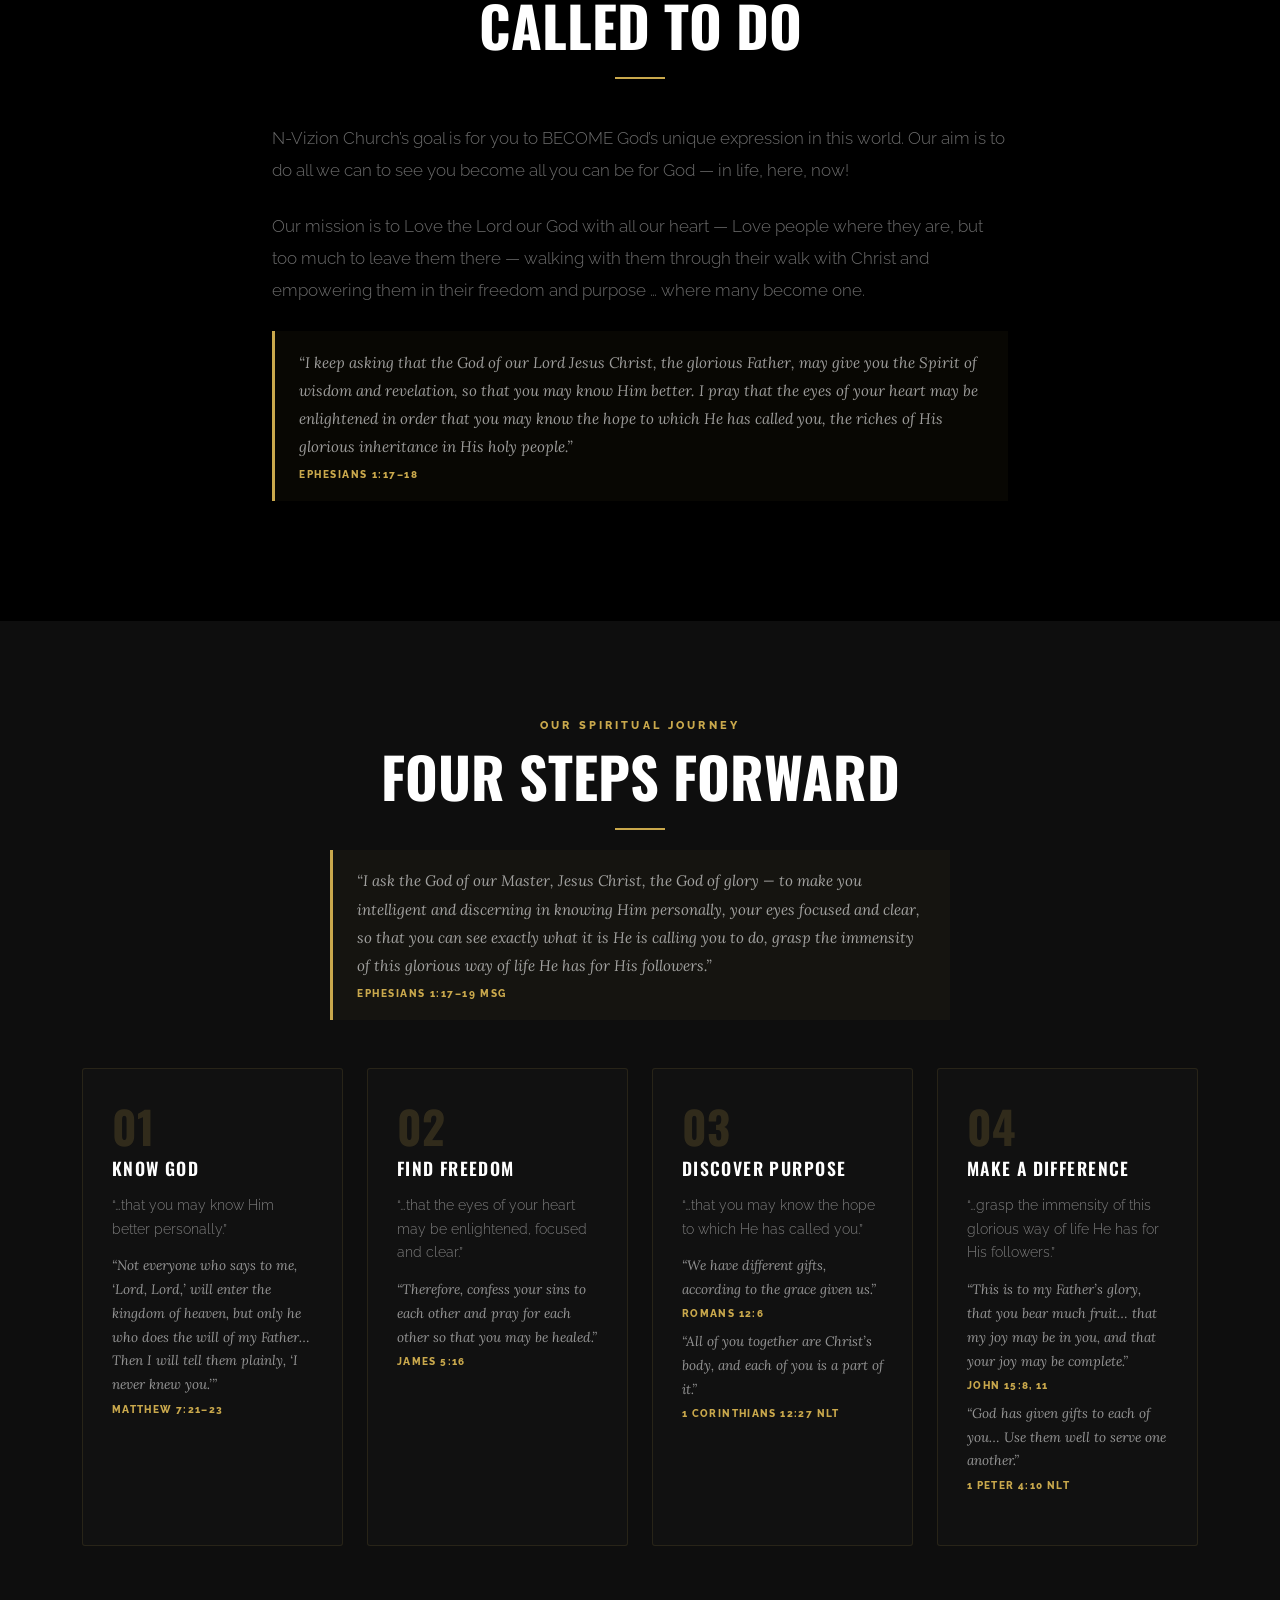
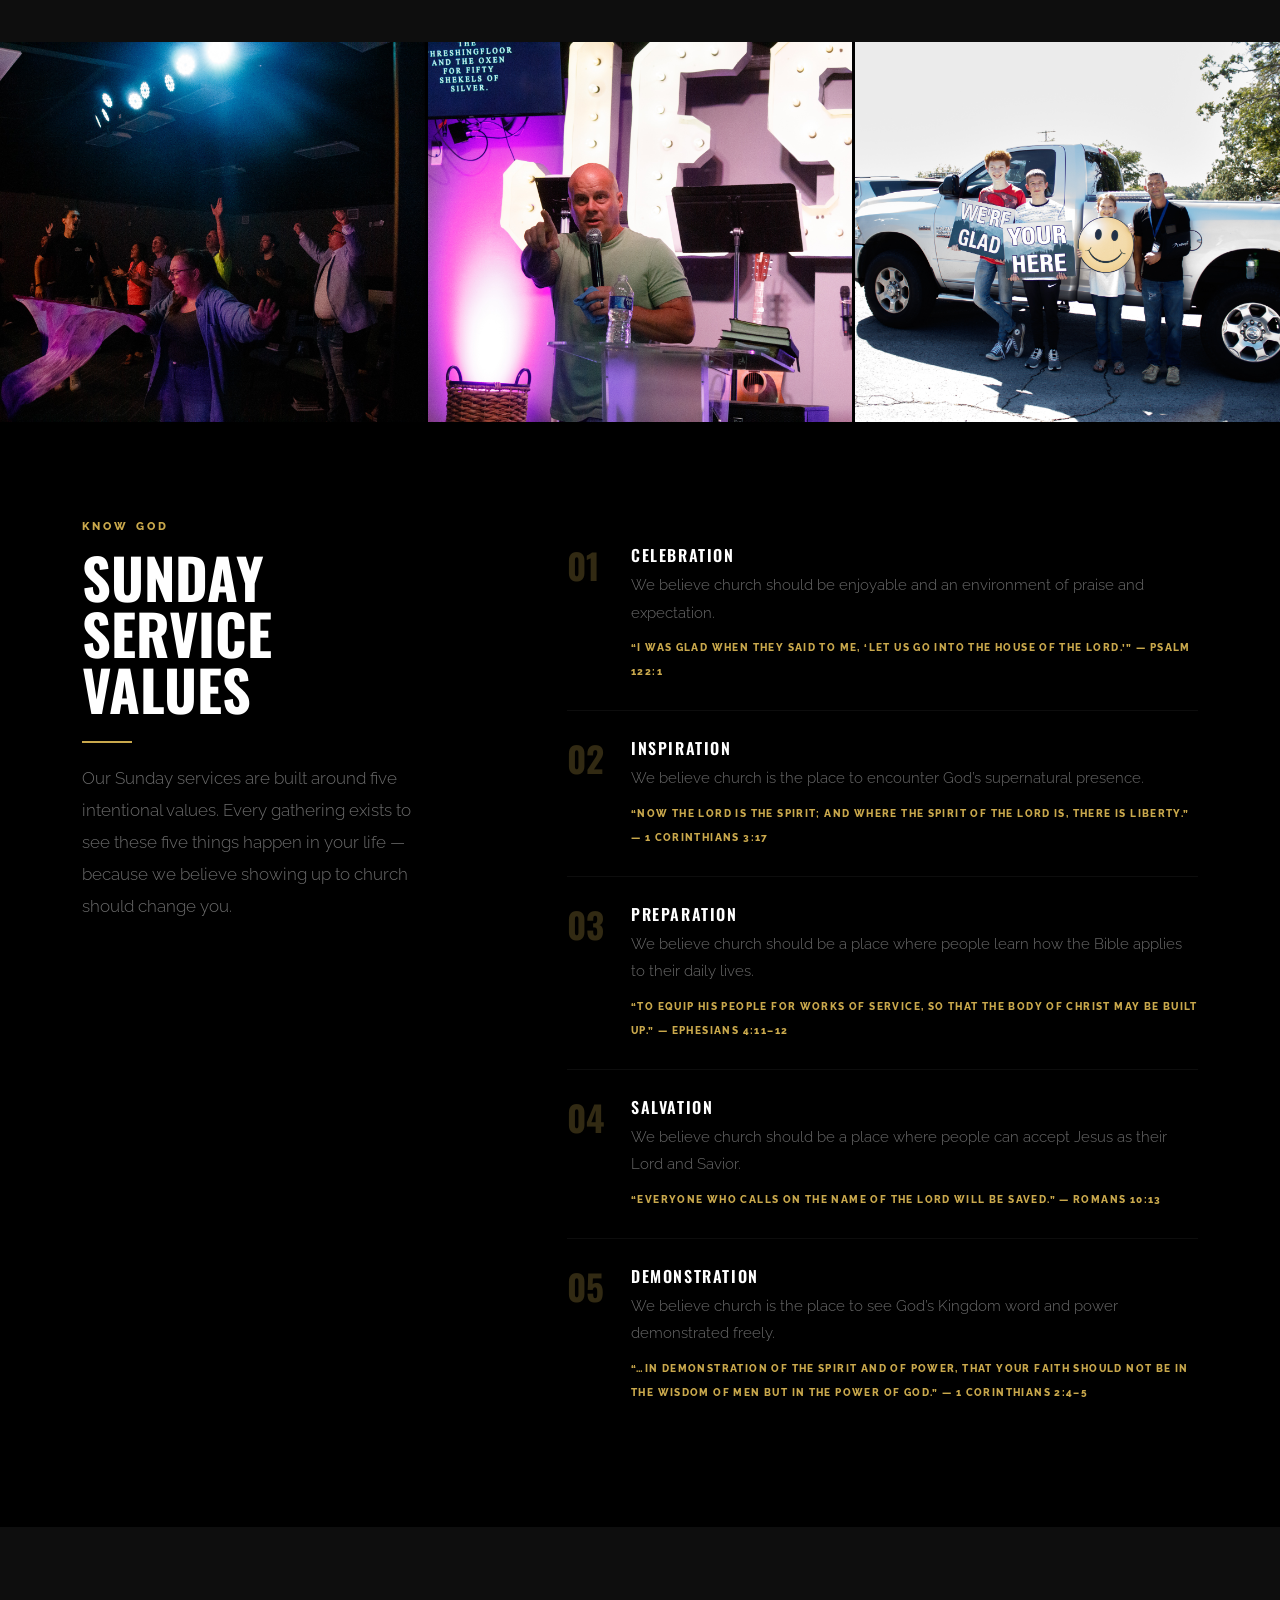
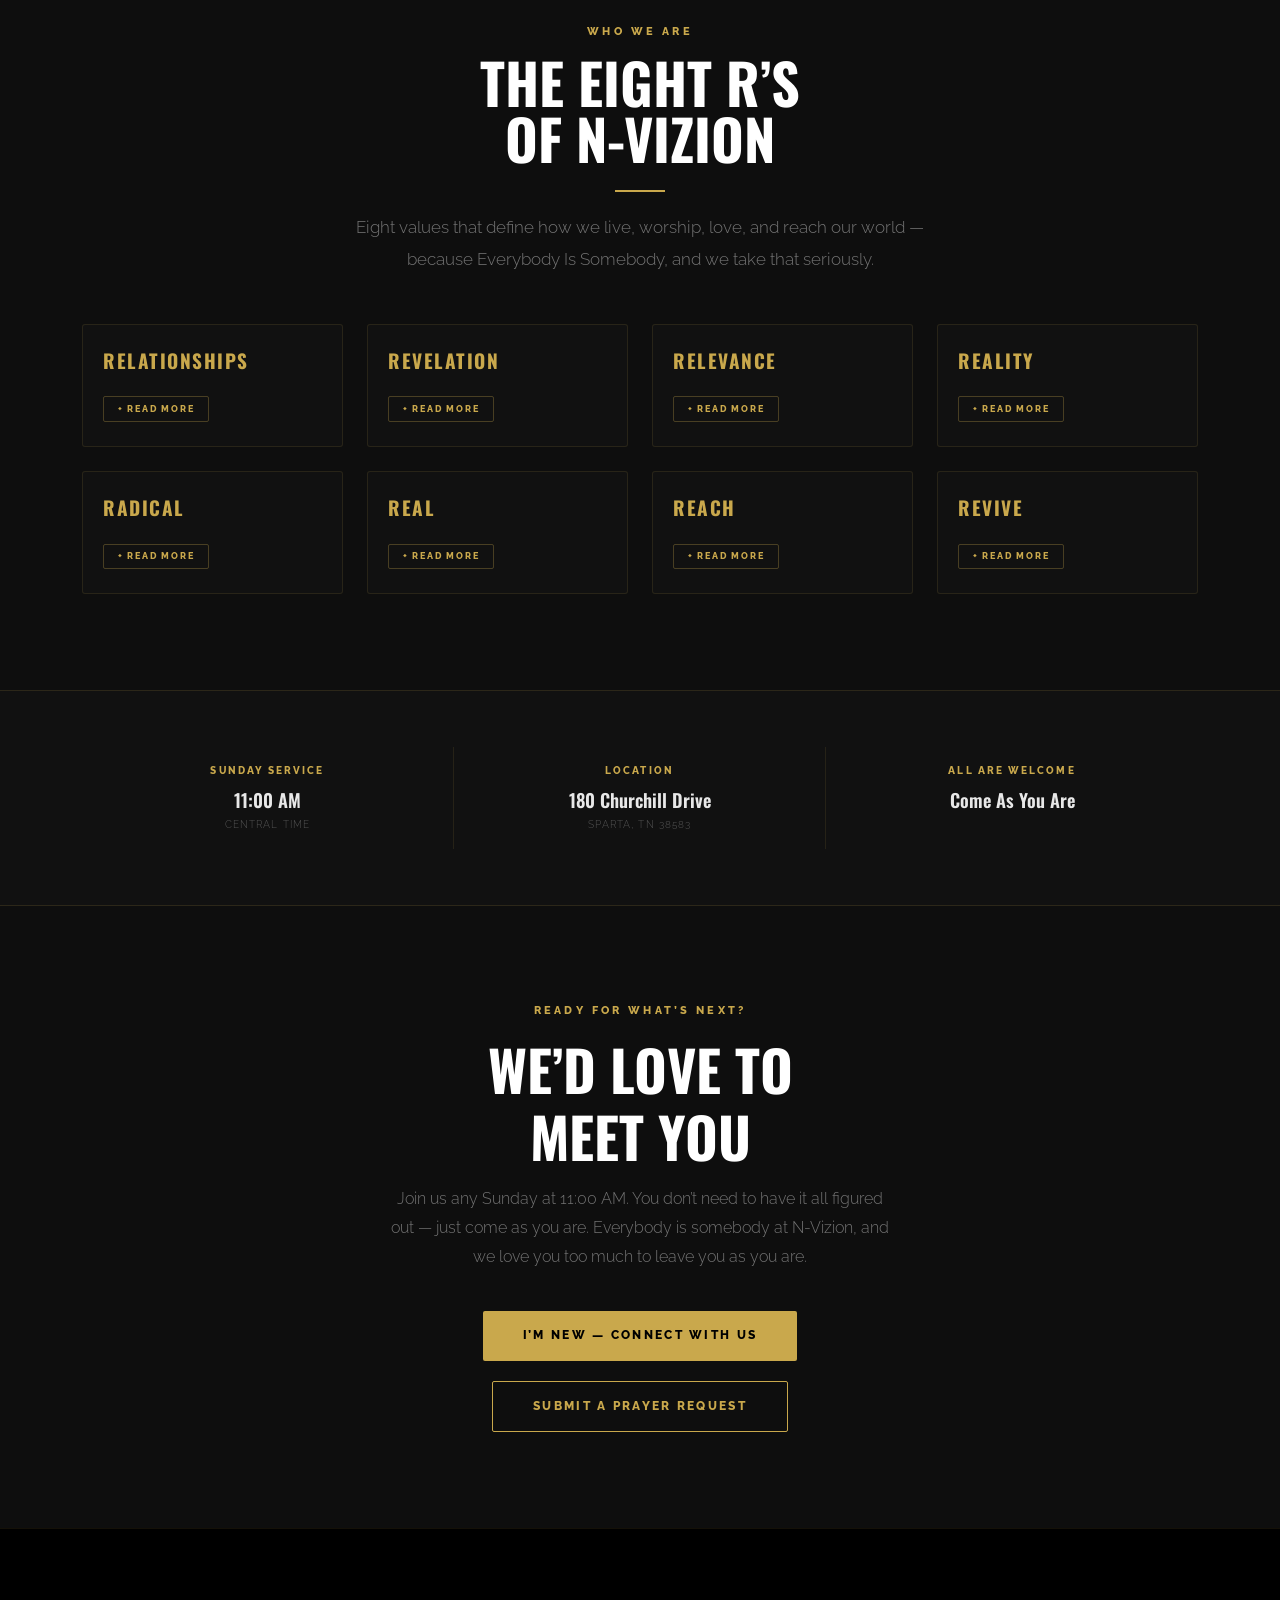
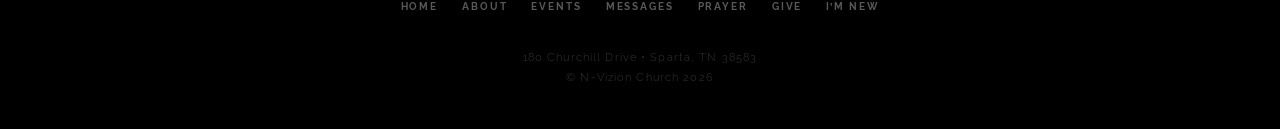
==== commit 74e122b1: "Changed Titles Apostle from Pastor, and added propheties for Jody" ====
--- a/about.html
+++ b/about.html
@@ -241,12 +241,12 @@
         <div class="row justify-content-center">
             <div class="col-lg-9 reveal reveal-delay-1">
                 <div class="history-card">
-                    <p>After a life of destruction, drug addiction, crime, and prison gangs, Pastor Derek had a radical encounter with Jesus Christ of Nazareth in 2010 at a maximum-security prison. After having been in solitary confinement for over 2 years at the time Jesus spoke to him — and the radical transformation started. He was born again. Making a promise to God that if He allowed him to walk out of the most dangerous prison in Tennessee at that time, he would do everything he could for Him. God called him on that promise and reminds him of it from time to time.</p>
+                    <p>After a life of destruction, drug addiction, crime, and prison gangs, Apostle Derek had a radical encounter with Jesus Christ of Nazareth in 2010 at a maximum-security prison. After having been in solitary confinement for over 2 years at the time Jesus spoke to him — and the radical transformation started. He was born again. Making a promise to God that if He allowed him to walk out of the most dangerous prison in Tennessee at that time, he would do everything he could for Him. God called him on that promise and reminds him of it from time to time.</p>
 
                     <div id="history-more" class="more-content">
-                    <p>Pastor Derek's answer to the Call and being chosen to carry out God's will in the earth has led him to where he is today. This was the conception of N-Vizion Church. He got out of prison in 2013 following this Jesus that had changed his whole life. After relocating to a region and land he had never known, in trust that God would do what He said He would, it all began. After a year or so of friendship, prayer and persistence, a lady he had met while in ministry became his wife. May of 2016, Pastor Derek and Jody were married and began ministry together.</p>
-                    <p>In 2020, when the world was shutting down and doubt and despair had gripped the people, Pastor Derek withdrew from a denominational ministry program to sit in his living room with Jody and 2 of their children &mdash; and little did they know, this would be the birth of what we know today as N-Vizion Church. God has placed on them the anointing to destroy the yoke of slavery to religion and traditions of man, to bring forth the Kingdom of our God and His Christ &mdash; the true revelation of what it&rsquo;s all about: relationship with the Father and His will in the earth.</p>
-                    <p>Pastor Derek&rsquo;s heart is to see a body fully formed in Christ and walking in the fullness of the Godhead bodily, influencing every realm of governmental authority &mdash; sitting in the rightful seat that Jesus Christ of Nazareth has paid the price for us to sit. Today, if you have been called to us at N-Vizion Church, we are so honored. We make it our aim to do all we can to see you become all you can be for God &mdash; in life, here, now!</p>
+                    <p>Apostle Derek's answer to the Call and being chosen to carry out God's will in the earth has led him to where he is today. This was the conception of N-Vizion Church. He got out of prison in 2013 following this Jesus that had changed his whole life. After relocating to a region and land he had never known, in trust that God would do what He said He would, it all began. After a year or so of friendship, prayer and persistence, a lady he had met while in ministry became his wife. May of 2016, Apostle Derek and Jody were married and began ministry together.</p>
+                    <p>In 2020, when the world was shutting down and doubt and despair had gripped the people, Apostle Derek withdrew from a denominational ministry program to sit in his living room with Jody and 2 of their children &mdash; and little did they know, this would be the birth of what we know today as N-Vizion Church. God has placed on them the anointing to destroy the yoke of slavery to religion and traditions of man, to bring forth the Kingdom of our God and His Christ &mdash; the true revelation of what it&rsquo;s all about: relationship with the Father and His will in the earth.</p>
+                    <p>Apostle Derek&rsquo;s heart is to see a body fully formed in Christ and walking in the fullness of the Godhead bodily, influencing every realm of governmental authority &mdash; sitting in the rightful seat that Jesus Christ of Nazareth has paid the price for us to sit. Today, if you have been called to us at N-Vizion Church, we are so honored. We make it our aim to do all we can to see you become all you can be for God &mdash; in life, here, now!</p>
                     <p>Jesus Christ of Nazareth is our King and Lord forever. We are anointed by His Holy Spirit, founded on the truth of His Holy Word, and led by the love of the Father that has been extended to us. Let&rsquo;s begin this journey of discovery together as we team up to be all we can be in Christ, and allow Him to be all He desires through us.</p>
                     </div>
 
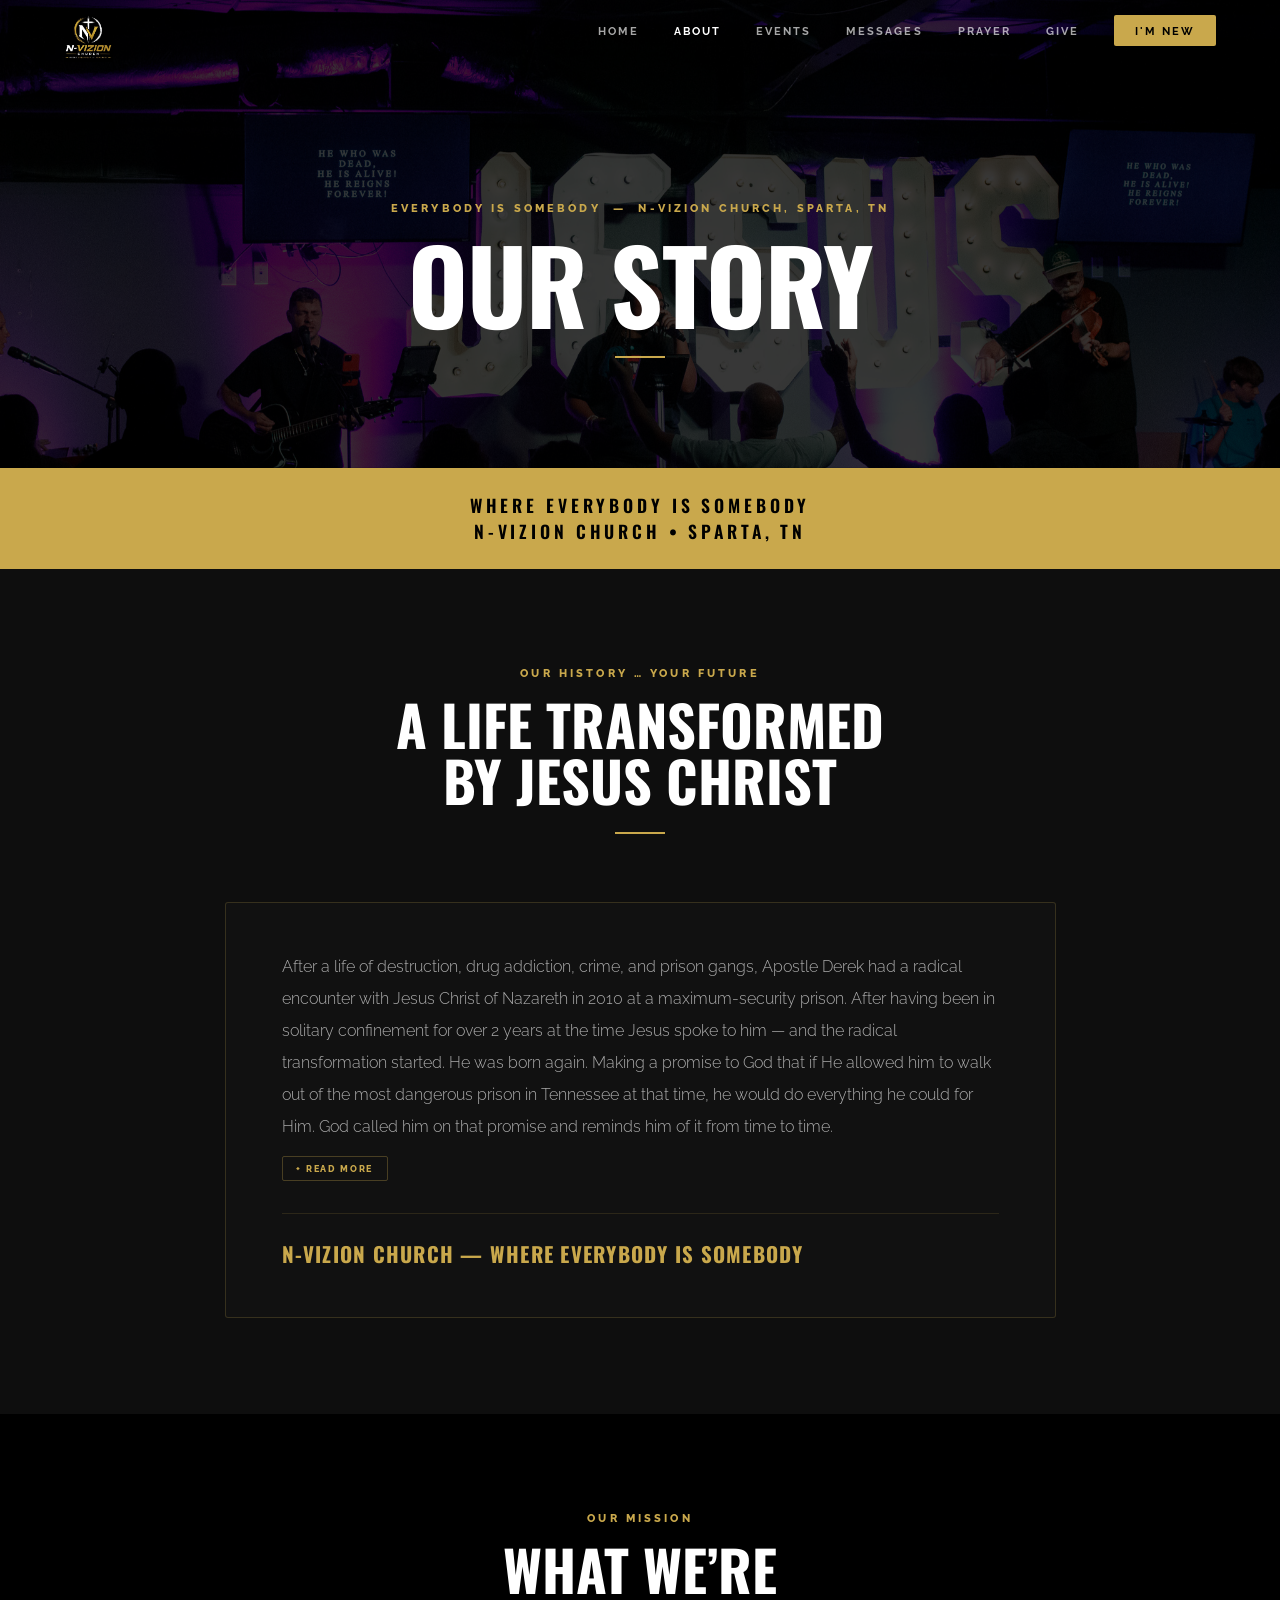
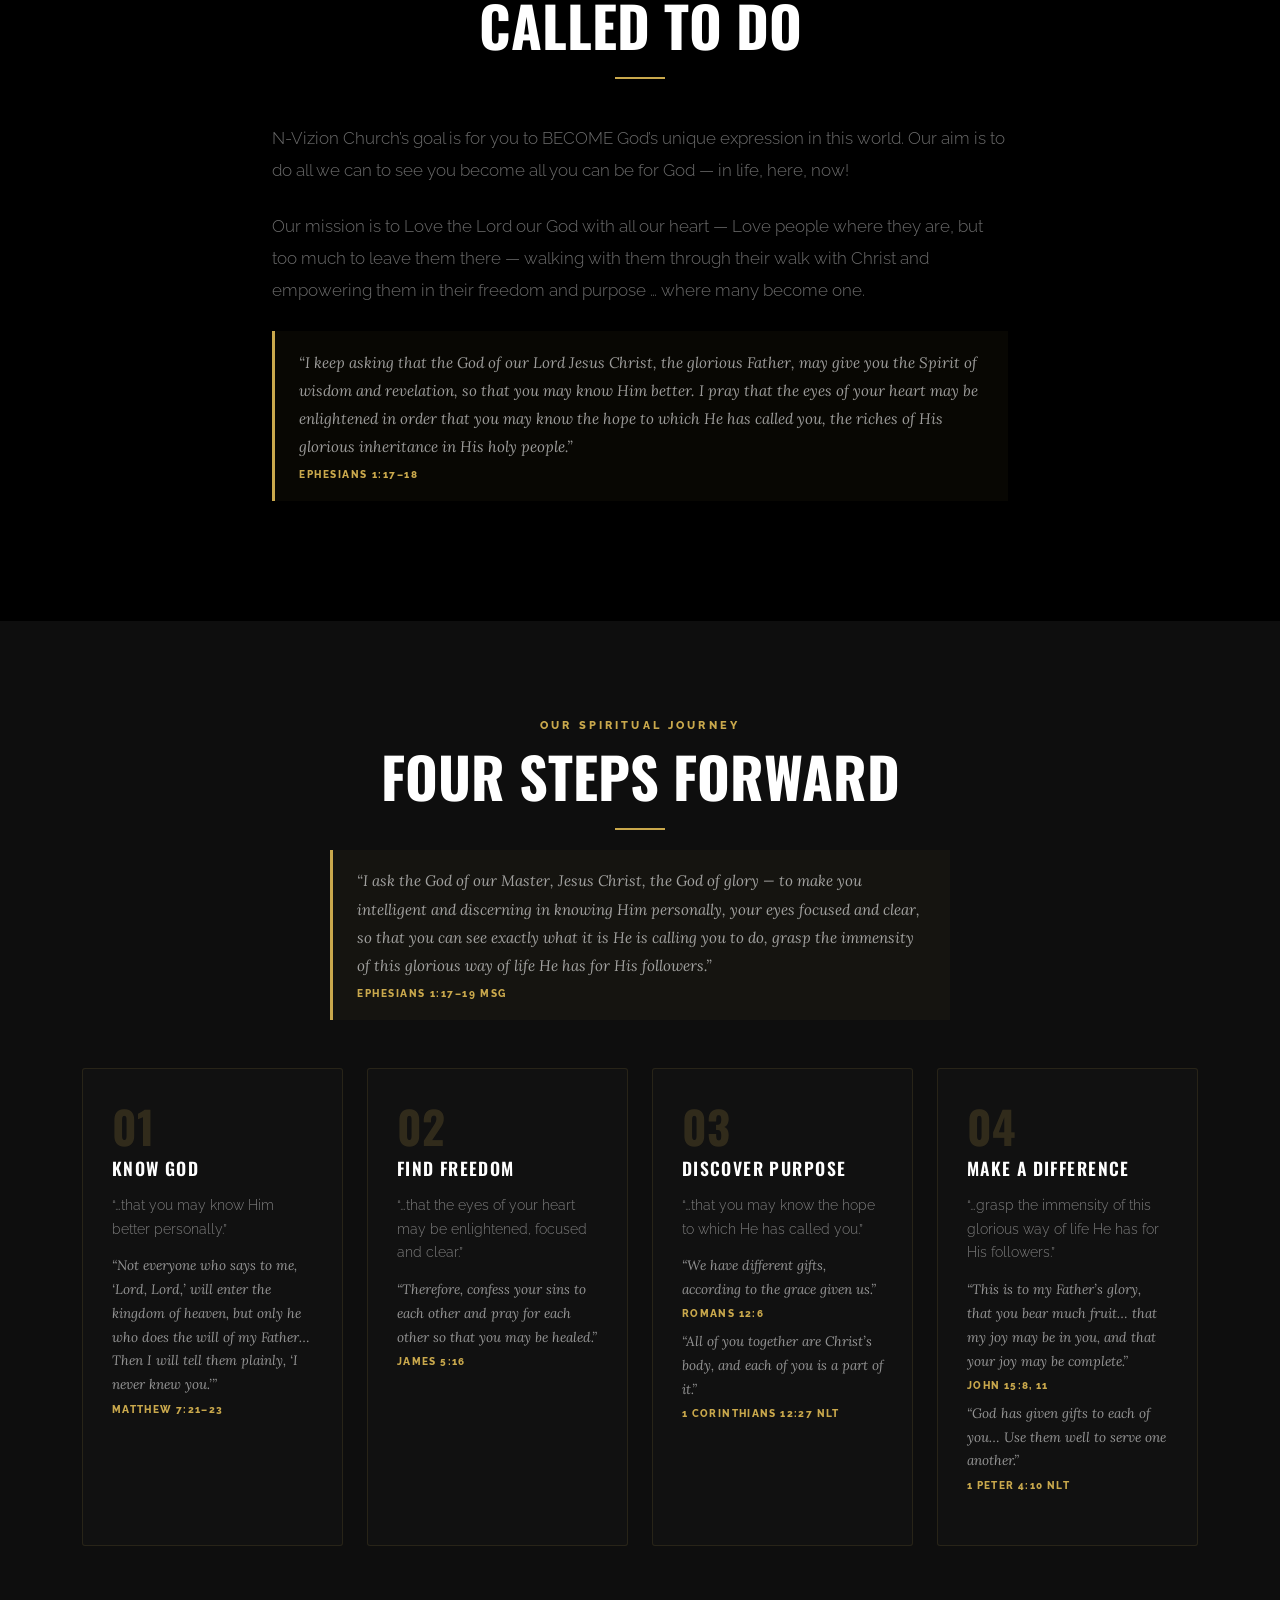
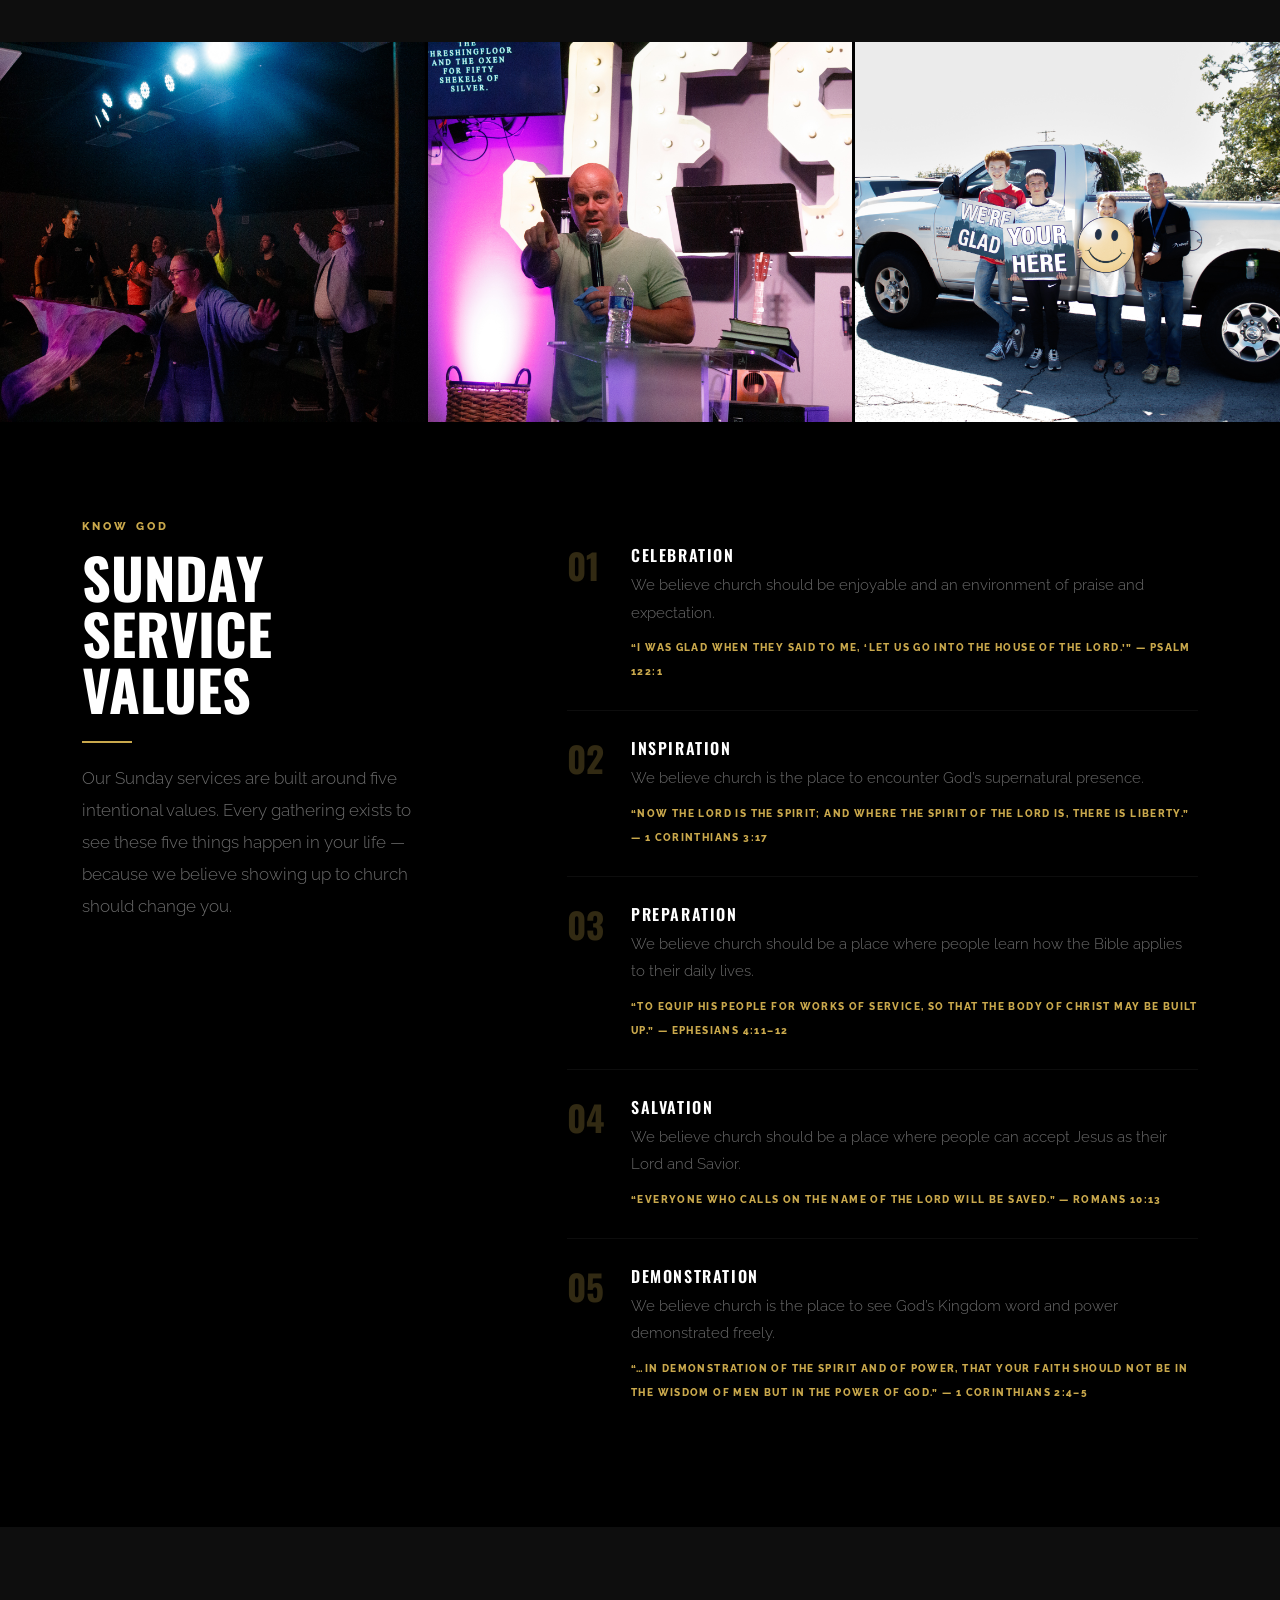
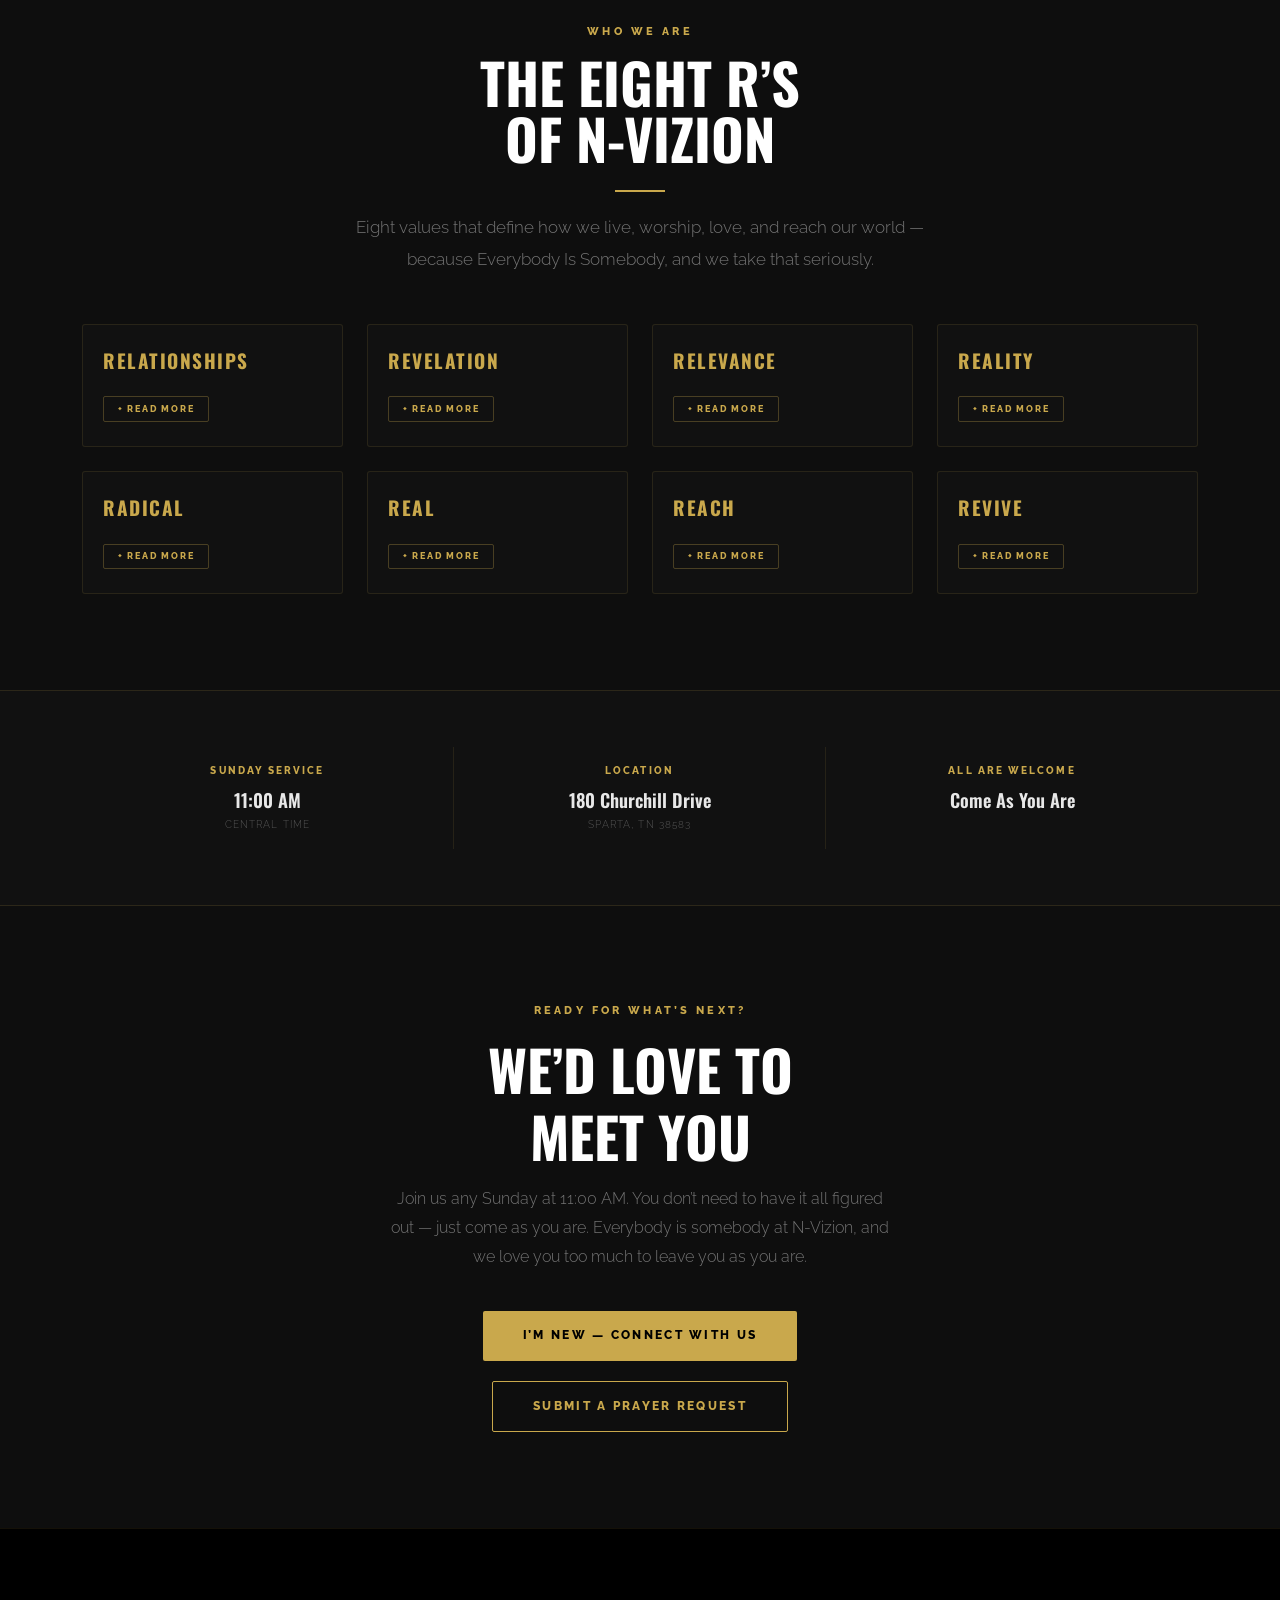
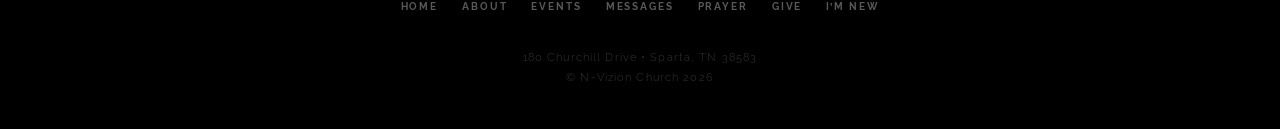
==== commit 4a463e7b: "Fixed Logo Issues" ====
--- a/about.html
+++ b/about.html
@@ -184,7 +184,7 @@
     <div class="nav-inner">
         <div class="nav-logo-wrap">
             <a href="index.html">
-                <img src="assets/img/logo-gold.png" alt="N-Vizion Church" class="nav-logo" />
+                <img src="assets/img/logo-gold.jpg" alt="N-Vizion Church" class="nav-logo" />
             </a>
         </div>
         <ul class="nav-links">
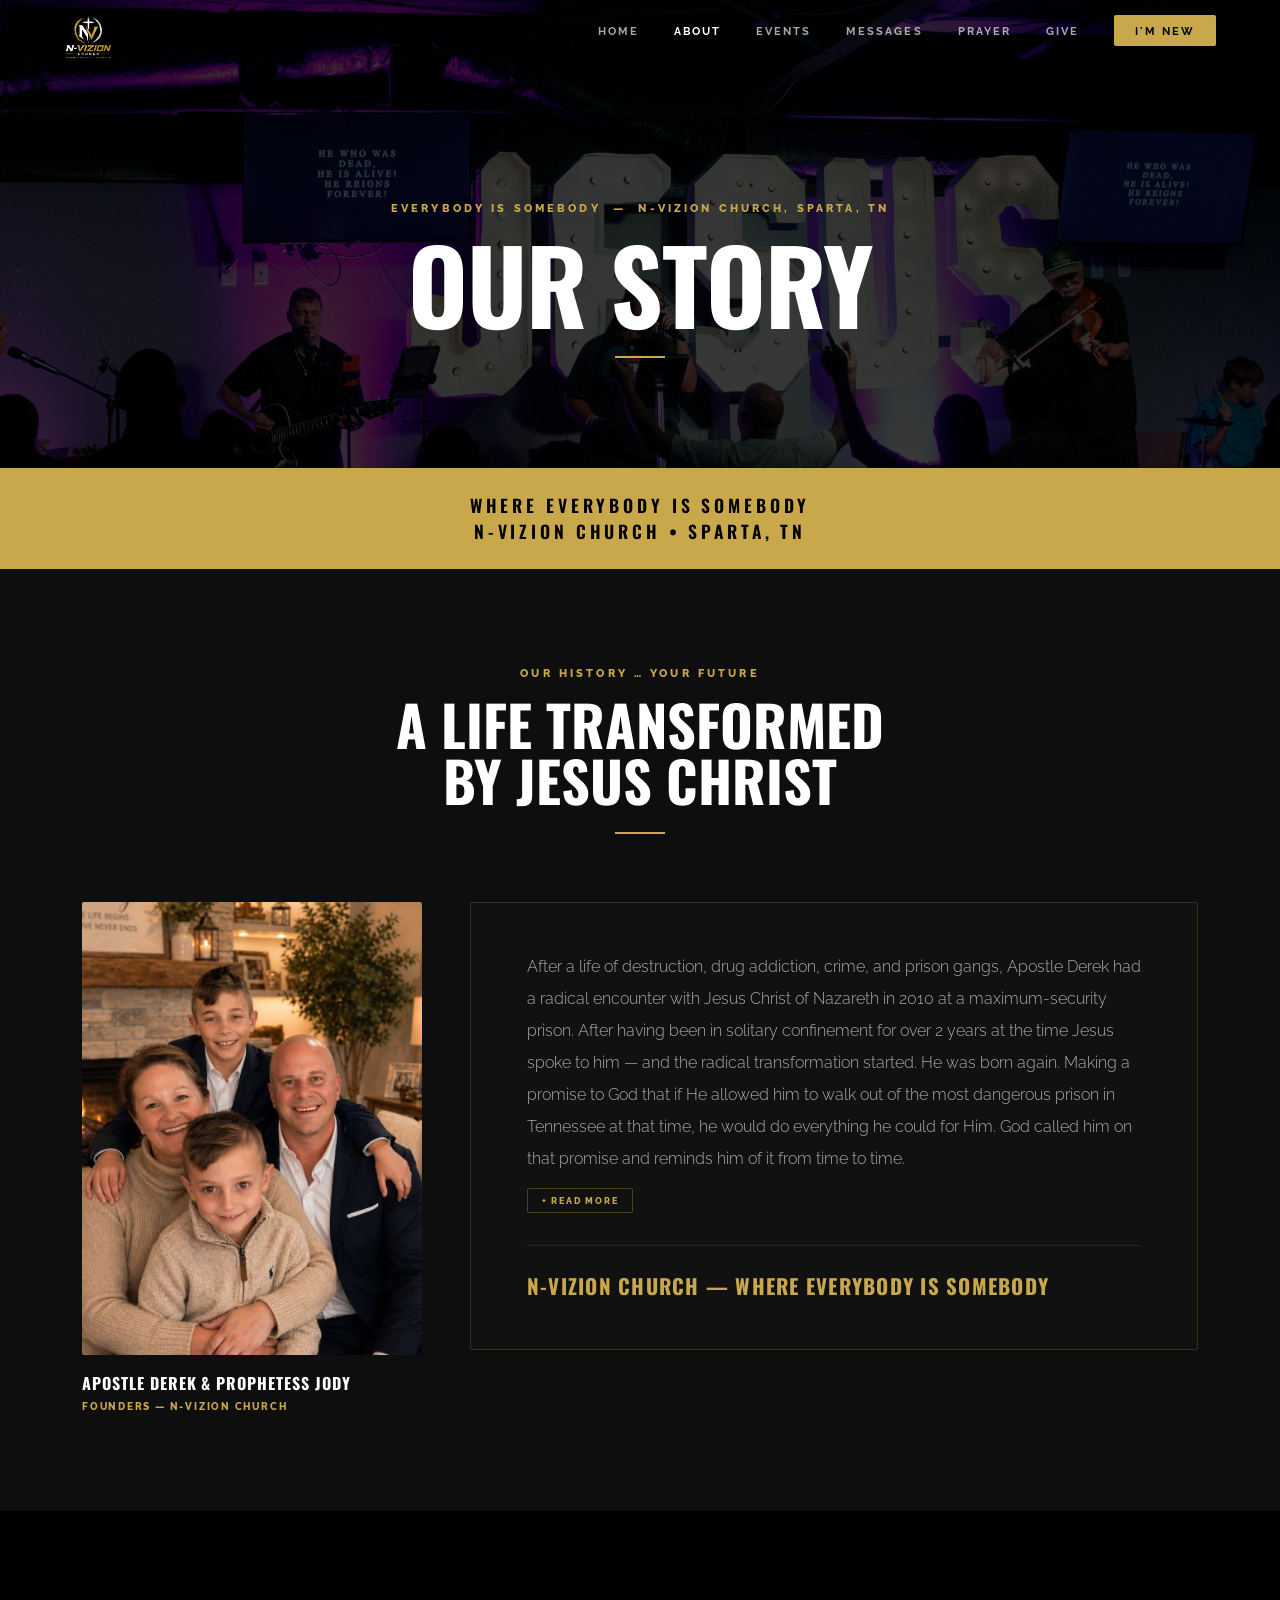
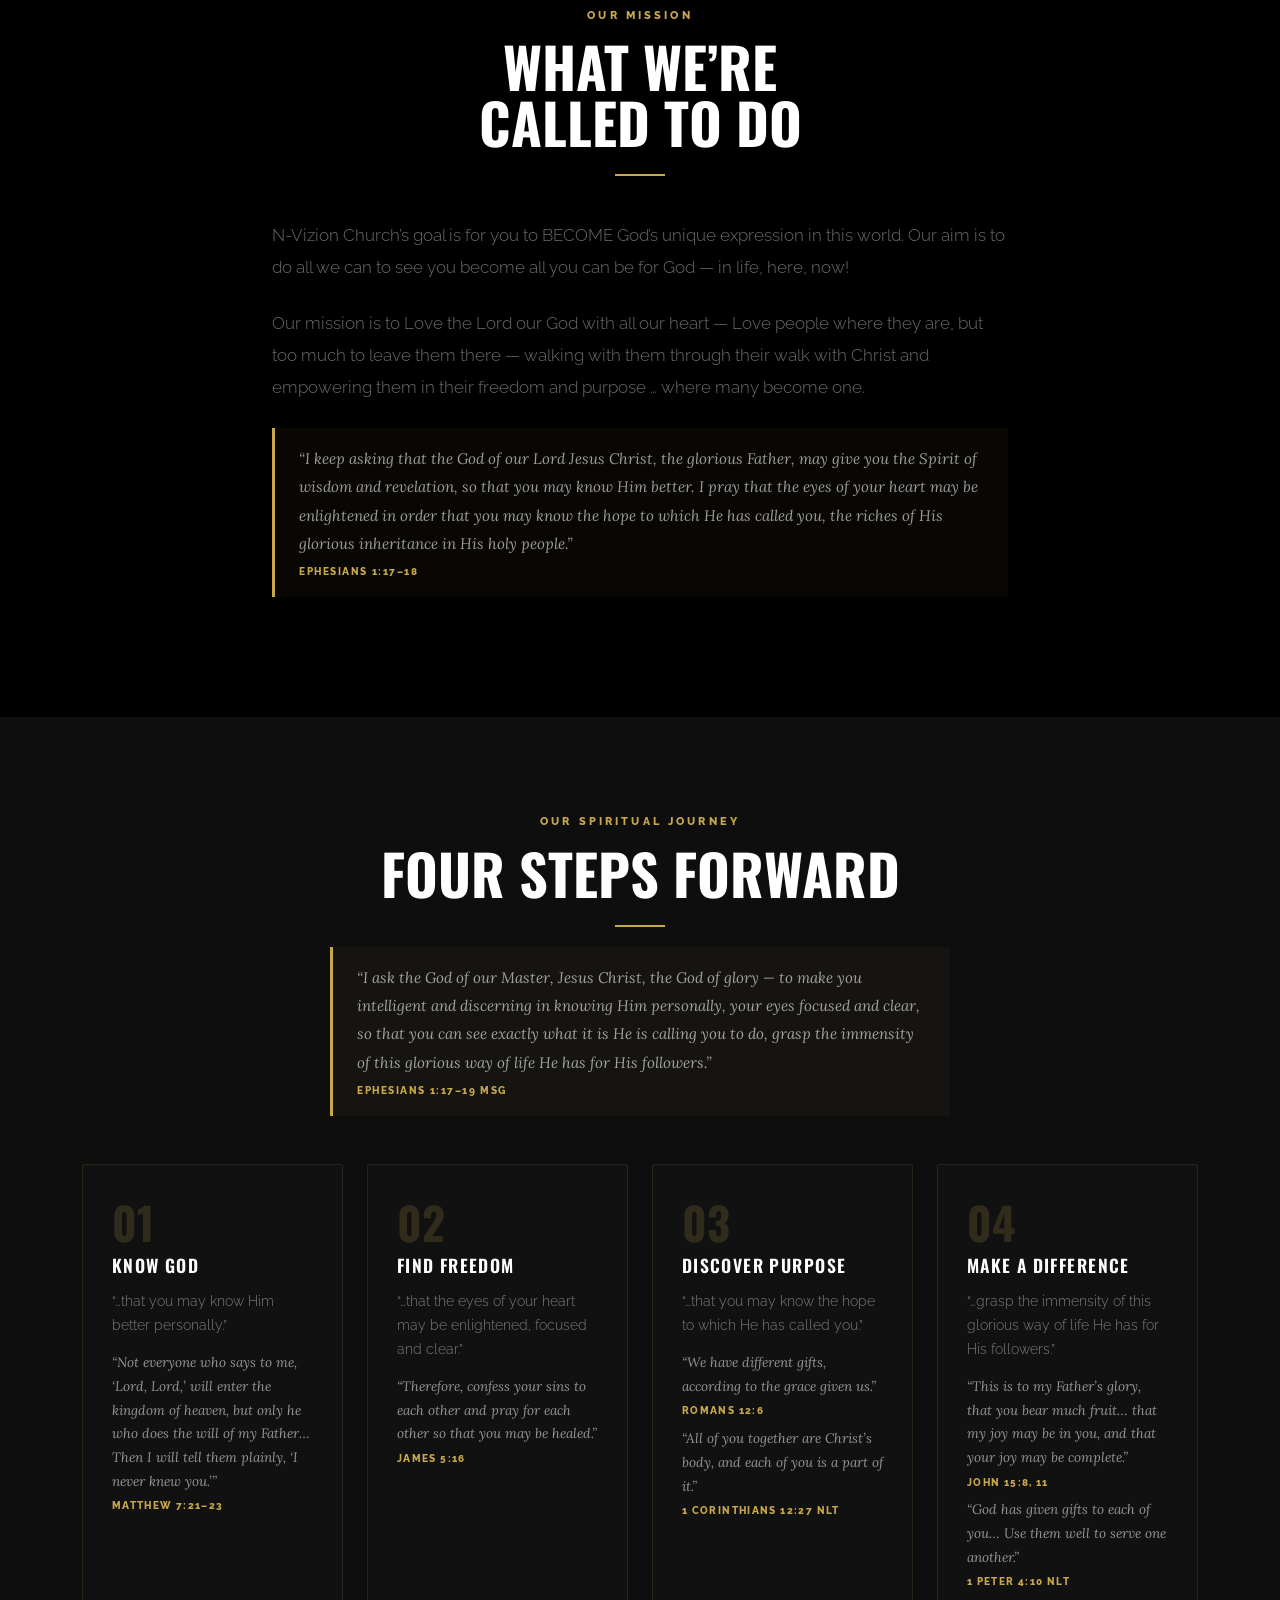
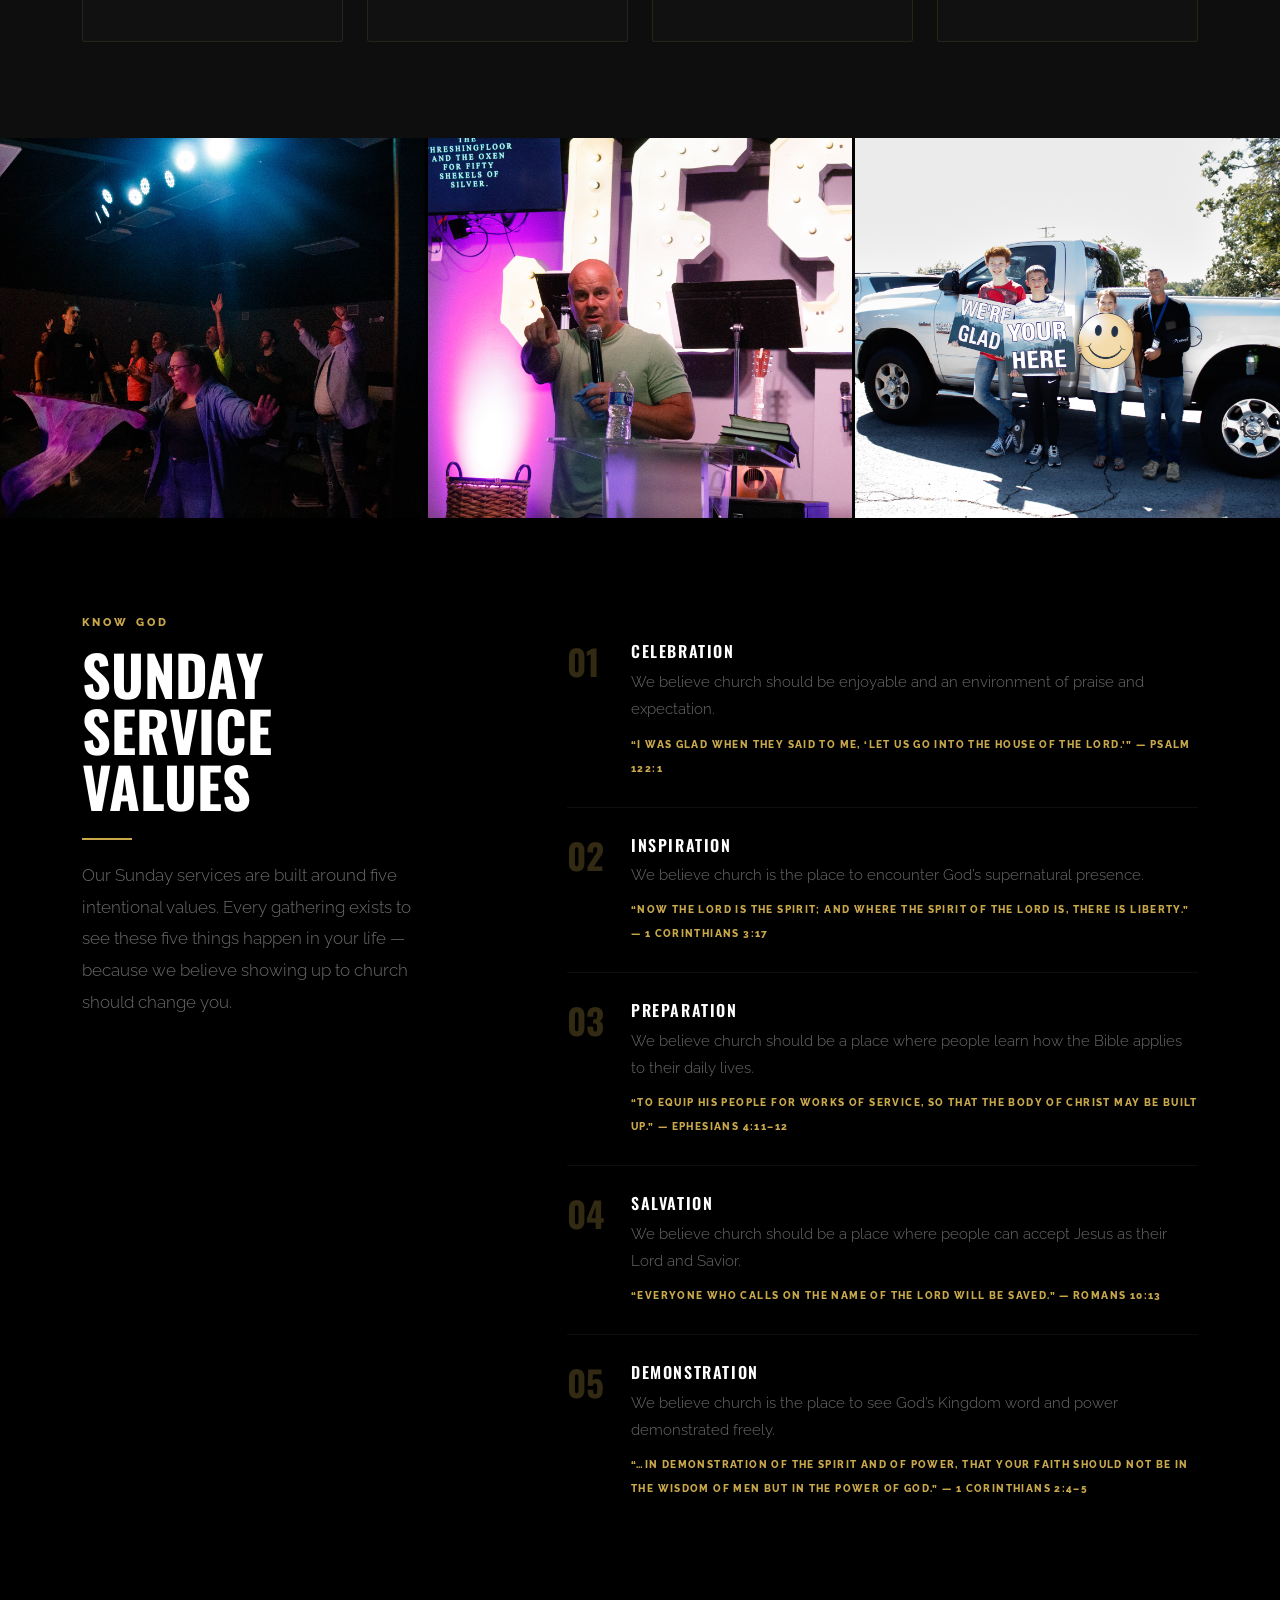
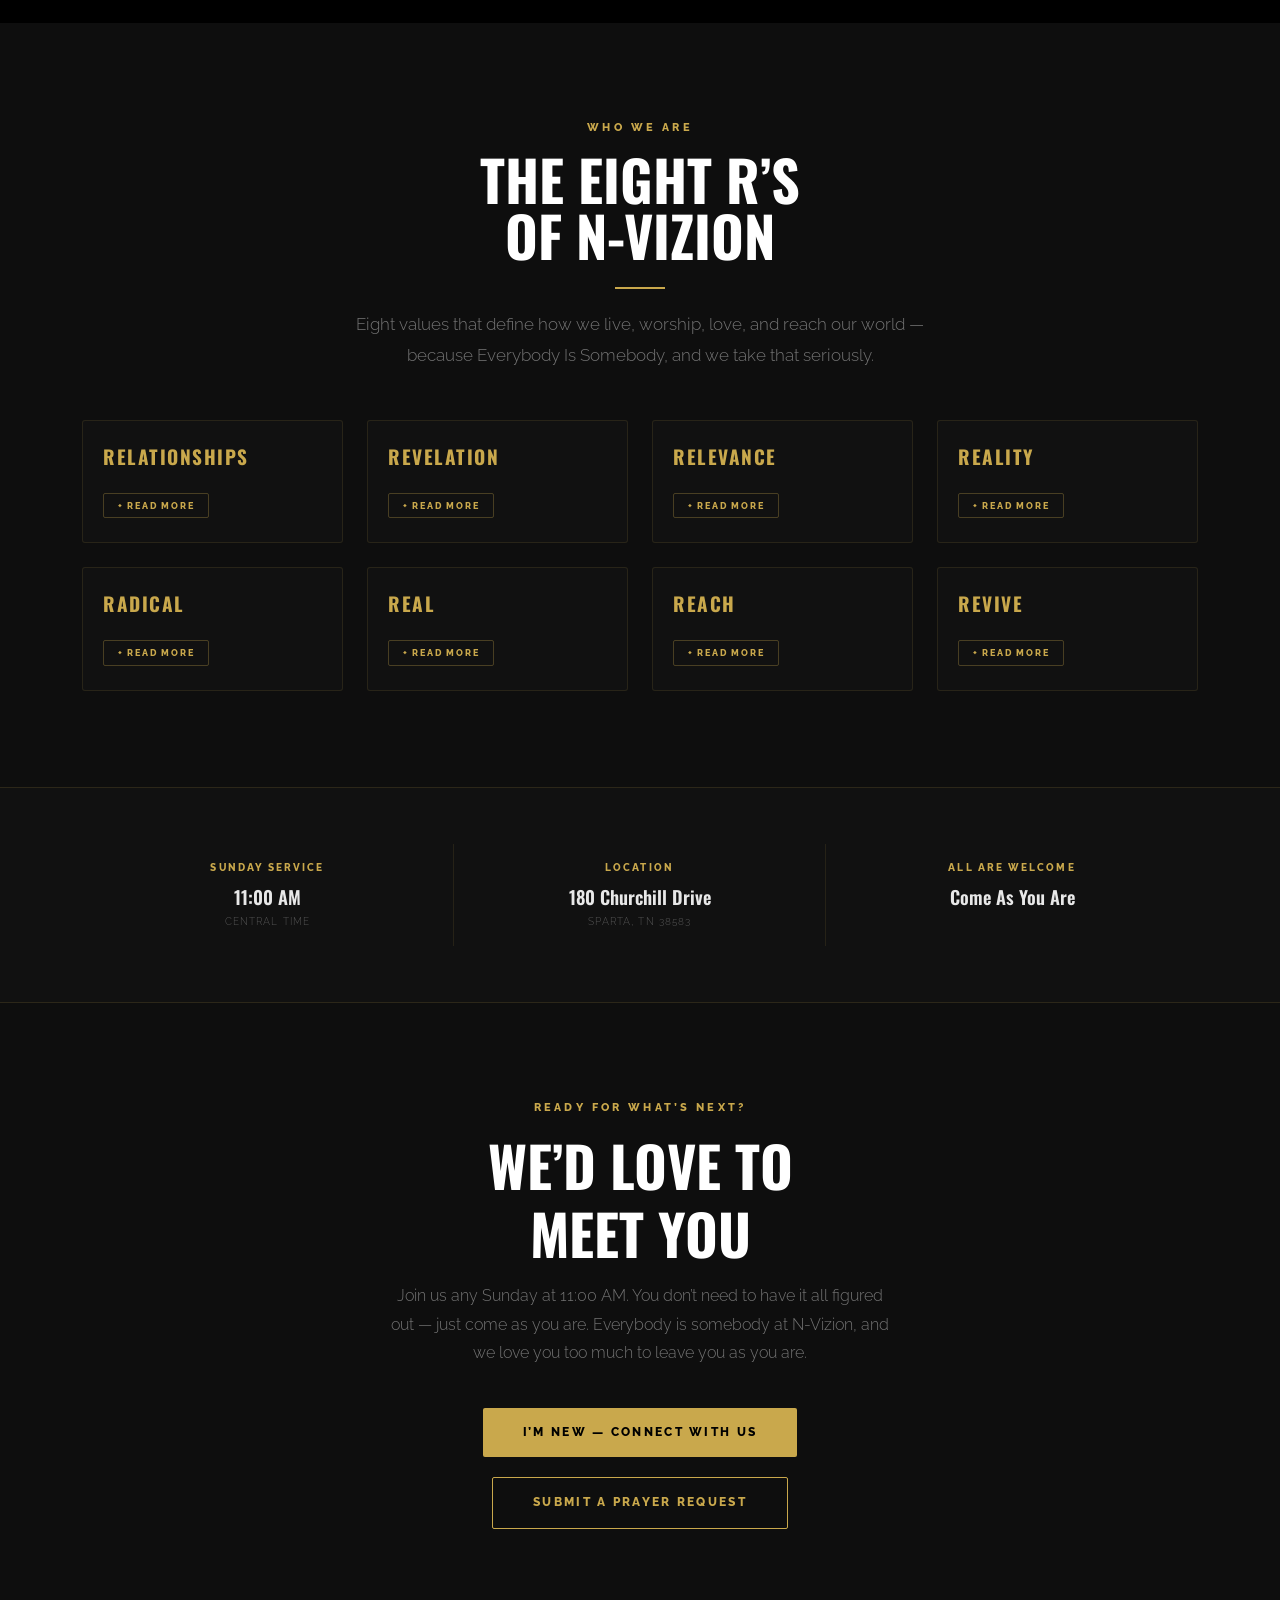
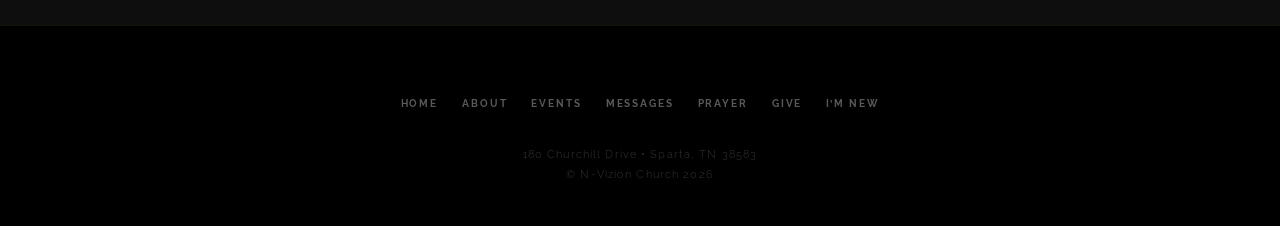
==== commit 5a4be91f: "Added Apostles Family Photo" ====
--- a/about.html
+++ b/about.html
@@ -142,6 +142,14 @@
         .footer-address p { margin:.2rem 0; }
 
         .section { padding:6rem 0; }
+
+        /* Leader photo */
+        .leader-photo-wrap { position: relative; }
+        .leader-photo { width: 100%; aspect-ratio: 3/4; object-fit: cover; object-position: center top; display: block; border-radius: 2px; }
+        .leader-caption { padding: 1rem 0 0; }
+        .leader-caption .leader-name { display: block; font-family: 'Oswald', sans-serif; font-size: 1rem; font-weight: 700; text-transform: uppercase; letter-spacing: .06em; color: #fff; margin-bottom: .3rem; }
+        .leader-caption .leader-title { display: block; font-family: 'Raleway', sans-serif; font-size: .62rem; font-weight: 800; letter-spacing: .18em; text-transform: uppercase; color: var(--gold); }
+        @media (max-width: 991px) { .leader-photo { aspect-ratio: 4/3; } }
 
     /* READ MORE TOGGLE */
     .more-content { display: none; }
@@ -238,14 +246,23 @@
                 <div class="divider-gold"></div>
             </div>
         </div>
-        <div class="row justify-content-center">
-            <div class="col-lg-9 reveal reveal-delay-1">
+        <div class="row g-5 align-items-start">
+            <div class="col-lg-4 reveal">
+                <div class="leader-photo-wrap">
+                    <img src="assets/img/about-family.jpg" alt="Apostle Derek &amp; Prophetess Jody" class="leader-photo" />
+                    <div class="leader-caption">
+                        <span class="leader-name">Apostle Derek &amp; Prophetess Jody</span>
+                        <span class="leader-title">Founders &mdash; N-Vizion Church</span>
+                    </div>
+                </div>
+            </div>
+            <div class="col-lg-8 reveal reveal-delay-1">
                 <div class="history-card">
                     <p>After a life of destruction, drug addiction, crime, and prison gangs, Apostle Derek had a radical encounter with Jesus Christ of Nazareth in 2010 at a maximum-security prison. After having been in solitary confinement for over 2 years at the time Jesus spoke to him — and the radical transformation started. He was born again. Making a promise to God that if He allowed him to walk out of the most dangerous prison in Tennessee at that time, he would do everything he could for Him. God called him on that promise and reminds him of it from time to time.</p>
 
                     <div id="history-more" class="more-content">
-                    <p>Apostle Derek's answer to the Call and being chosen to carry out God's will in the earth has led him to where he is today. This was the conception of N-Vizion Church. He got out of prison in 2013 following this Jesus that had changed his whole life. After relocating to a region and land he had never known, in trust that God would do what He said He would, it all began. After a year or so of friendship, prayer and persistence, a lady he had met while in ministry became his wife. May of 2016, Apostle Derek and Jody were married and began ministry together.</p>
-                    <p>In 2020, when the world was shutting down and doubt and despair had gripped the people, Apostle Derek withdrew from a denominational ministry program to sit in his living room with Jody and 2 of their children &mdash; and little did they know, this would be the birth of what we know today as N-Vizion Church. God has placed on them the anointing to destroy the yoke of slavery to religion and traditions of man, to bring forth the Kingdom of our God and His Christ &mdash; the true revelation of what it&rsquo;s all about: relationship with the Father and His will in the earth.</p>
+                    <p>Apostle Derek's answer to the Call and being chosen to carry out God's will in the earth has led him to where he is today. This was the conception of N-Vizion Church. He got out of prison in 2013 following this Jesus that had changed his whole life. After relocating to a region and land he had never known, in trust that God would do what He said He would, it all began. After a year or so of friendship, prayer and persistence, a lady he had met while in ministry became his wife. May of 2016, Apostle Derek and Prophetess Jody were married and began ministry together.</p>
+                    <p>In 2020, when the world was shutting down and doubt and despair had gripped the people, Apostle Derek withdrew from a denominational ministry program to sit in his living room with Prophetess Jody and 2 of their children &mdash; and little did they know, this would be the birth of what we know today as N-Vizion Church. God has placed on them the anointing to destroy the yoke of slavery to religion and traditions of man, to bring forth the Kingdom of our God and His Christ &mdash; the true revelation of what it&rsquo;s all about: relationship with the Father and His will in the earth.</p>
                     <p>Apostle Derek&rsquo;s heart is to see a body fully formed in Christ and walking in the fullness of the Godhead bodily, influencing every realm of governmental authority &mdash; sitting in the rightful seat that Jesus Christ of Nazareth has paid the price for us to sit. Today, if you have been called to us at N-Vizion Church, we are so honored. We make it our aim to do all we can to see you become all you can be for God &mdash; in life, here, now!</p>
                     <p>Jesus Christ of Nazareth is our King and Lord forever. We are anointed by His Holy Spirit, founded on the truth of His Holy Word, and led by the love of the Father that has been extended to us. Let&rsquo;s begin this journey of discovery together as we team up to be all we can be in Christ, and allow Him to be all He desires through us.</p>
                     </div>
@@ -581,17 +598,18 @@
 </script>
 
         <script id="shared-nav-js">
-        (function(){
+        document.addEventListener('DOMContentLoaded', function(){
             var nav = document.getElementById('siteNav');
             window.addEventListener('scroll', function(){ nav.classList.toggle('scrolled', window.scrollY > 40); }, { passive: true });
             var toggle = document.getElementById('navToggle');
             var menu   = document.getElementById('mobileMenu');
-            toggle.addEventListener('click', function(){ menu.classList.toggle('open'); });
+            toggle.addEventListener('click', function(e){ e.stopPropagation(); menu.classList.toggle('open'); });
+            toggle.addEventListener('touchend', function(e){ e.preventDefault(); e.stopPropagation(); menu.classList.toggle('open'); });
             var observer = new IntersectionObserver(function(entries){
                 entries.forEach(function(e){ if(e.isIntersecting){ e.target.classList.add('visible'); observer.unobserve(e.target); } });
             }, { threshold: 0.1 });
             document.querySelectorAll('.reveal').forEach(function(el){ observer.observe(el); });
-        })();
+        });
         </script>
 </body>
 </html>
